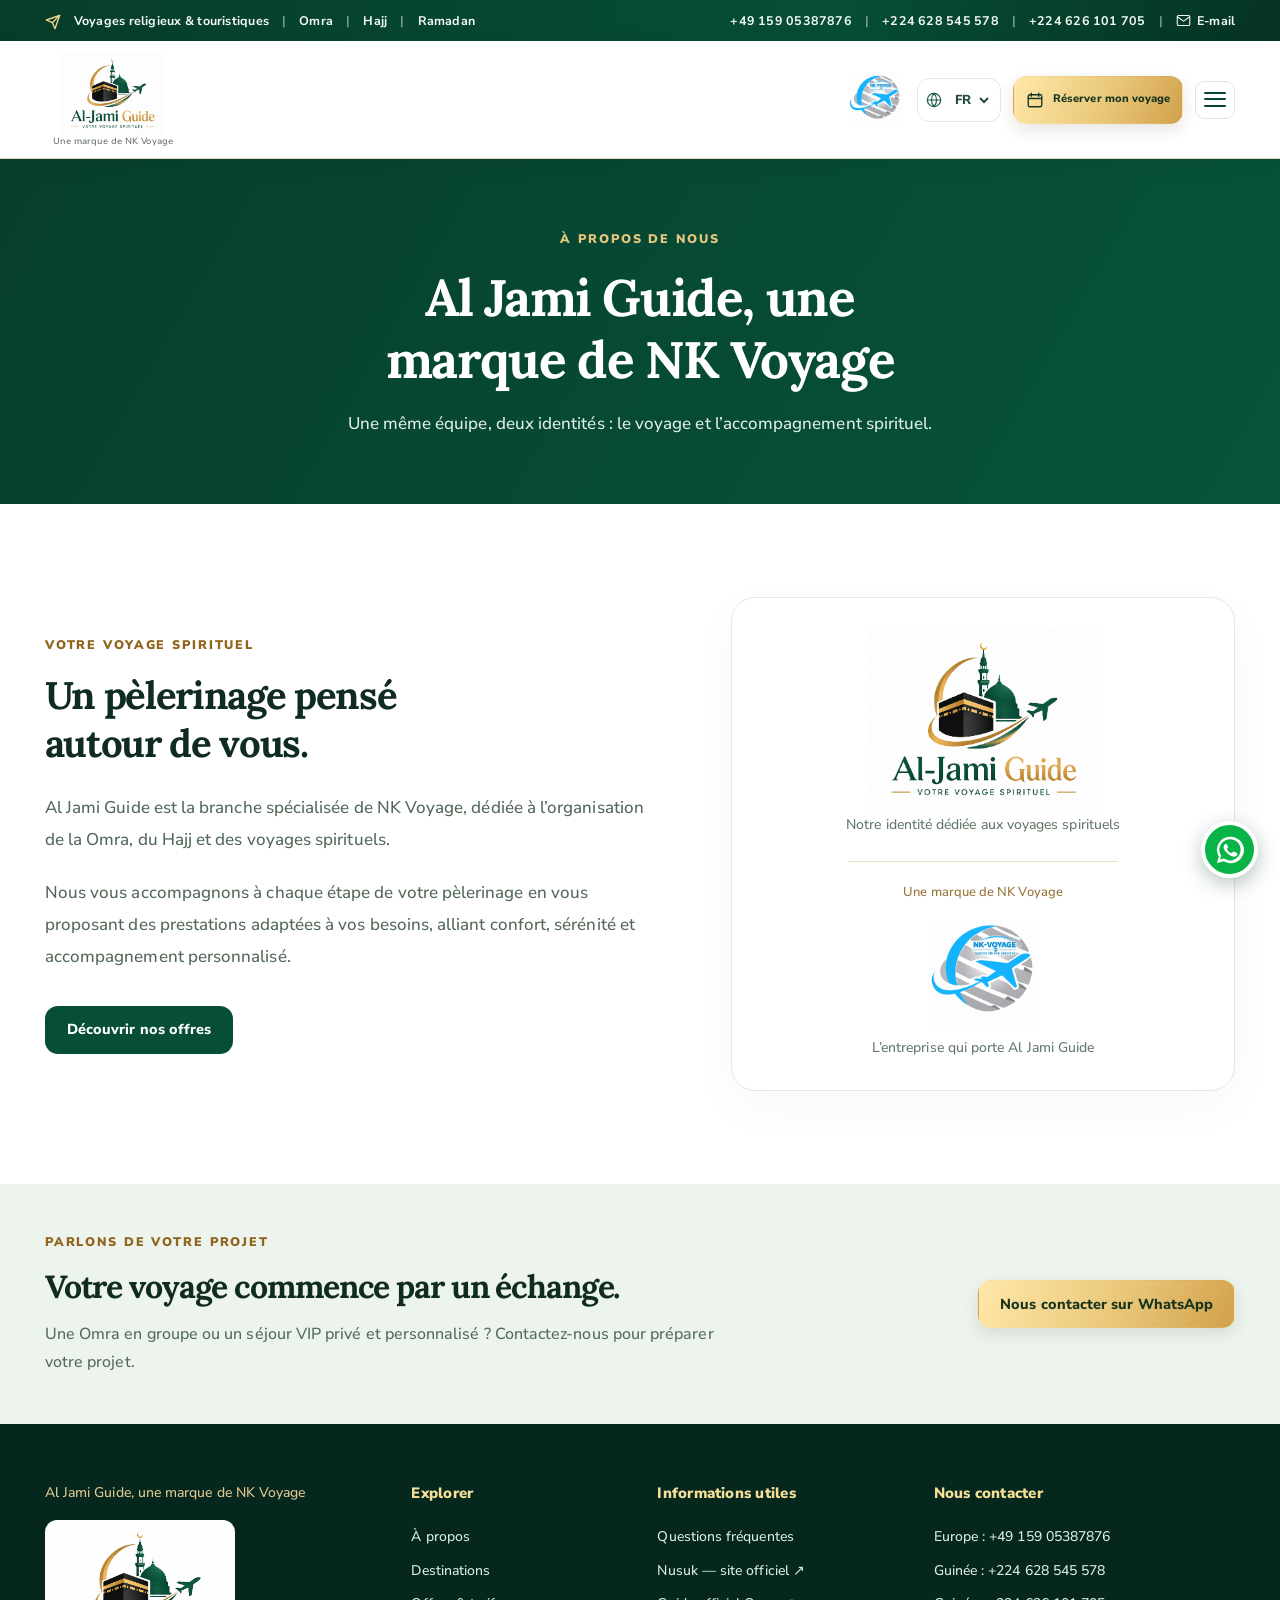
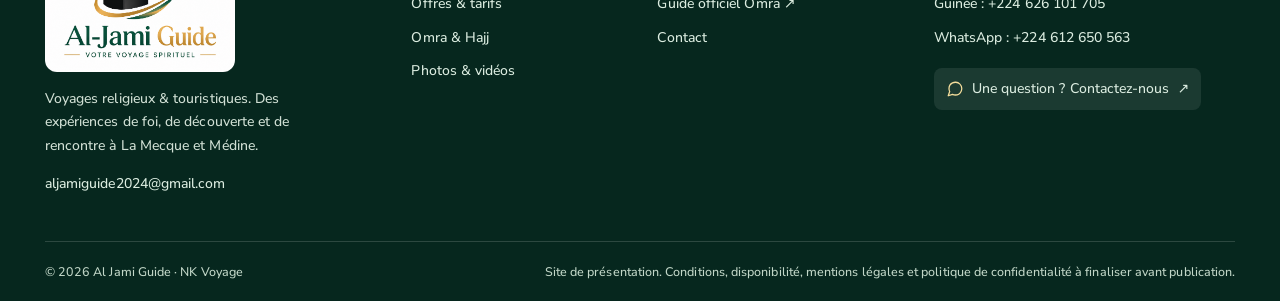
==== a-propos.html @ 032ce002 "Présenter Al Jami Guide et NK Voyage avec une page À propos" ====
<!DOCTYPE html>

<html lang="fr">
<head>
<meta name="robots" content="noindex, nofollow">
<meta charset="utf-8"/>
<meta content="width=device-width,initial-scale=1,viewport-fit=cover" name="viewport"/>
<meta content="#06452f" name="theme-color"/>
<meta content="Al Jami Guide : voyages religieux et touristiques, Omra, Ramadan et accompagnement à La Mecque et Médine. Découvrez les départs 2027 depuis l’Europe et Conakry." name="description"/>
<meta content="Al Jami Guide — Voyages religieux &amp; touristiques" property="og:title"/>
<meta content="Découvrez nos séjours à La Mecque et Médine et les offres Omra Ramadan 2027 au départ d’Europe et de Conakry." property="og:description"/>
<meta content="assets/hero-kaaba.webp" property="og:image"/>
<title>À propos — Al Jami Guide, une marque de NK Voyage</title>
<link href="assets/favicon.svg" rel="icon" type="image/svg+xml"/>
<link href="https://fonts.googleapis.com" rel="preconnect"/>
<link crossorigin="" href="https://fonts.gstatic.com" rel="preconnect"/>
<link href="https://fonts.googleapis.com/css2?family=Lora:wght@600;700;800&amp;family=Nunito+Sans:wght@400;500;600;700;800;900&amp;family=Playfair+Display:ital,wght@1,700&amp;display=swap" rel="stylesheet"/>
<link href="styles.css" rel="stylesheet"/>
</head>
<body class="about-page"><svg aria-hidden="true" class="svg-sprite" focusable="false" xmlns="http://www.w3.org/2000/svg"><symbol id="icon-plane" viewbox="0 0 24 24"><path d="M17.5 21 16 13l-7-3.5V3.5a1.5 1.5 0 0 0-3 0v6L1 12v3l5-1.5V20l-2 1v2l3.5-1 3.5 1v-2l-2-1v-6.5L16 17l1.5 4Z" transform="translate(3 -1) scale(.9)"></path></symbol><symbol id="icon-plane-simple" viewbox="0 0 24 24"><path d="m22 2-7 20-4-9-9-4Z"></path><path d="M22 2 11 13"></path></symbol><symbol id="icon-mail" viewbox="0 0 24 24"><rect height="16" rx="2" width="20" x="2" y="4"></rect><path d="m2 6 10 7 10-7"></path></symbol><symbol id="icon-phone" viewbox="0 0 24 24"><path d="M22 16.9V20a2 2 0 0 1-2.2 2 19 19 0 0 1-8.2-2.9 19 19 0 0 1-5.8-5.8A19 19 0 0 1 2.9 5 2 2 0 0 1 4.9 2H8a2 2 0 0 1 2 1.7l.5 3.1a2 2 0 0 1-.6 2.1L8.4 10a16 16 0 0 0 5.6 5.6l1.1-1.5a2 2 0 0 1 2.1-.6l3.1.5A2 2 0 0 1 22 16.9Z"></path></symbol><symbol id="icon-calendar" viewbox="0 0 24 24"><rect height="16" rx="2" width="18" x="3" y="5"></rect><path d="M16 3v4M8 3v4M3 10h18"></path></symbol><symbol id="icon-shield-check" viewbox="0 0 24 24"><path d="M12 22s8-4 8-10V5l-8-3-8 3v7c0 6 8 10 8 10Z"></path><path d="m9 12 2 2 4-4"></path></symbol><symbol id="icon-users" viewbox="0 0 24 24"><path d="M16 21v-2a4 4 0 0 0-4-4H6a4 4 0 0 0-4 4v2"></path><circle cx="9" cy="7" r="4"></circle><path d="M22 21v-2a4 4 0 0 0-3-3.87M16 3.13a4 4 0 0 1 0 7.75"></path></symbol><symbol id="icon-building" viewbox="0 0 24 24"><rect height="20" rx="2" width="16" x="4" y="2"></rect><path d="M9 22v-4h6v4M8 6h.01M16 6h.01M8 10h.01M16 10h.01M8 14h.01M16 14h.01"></path></symbol><symbol id="icon-message-circle" viewbox="0 0 24 24"><path d="M21 11.5a8.4 8.4 0 0 1-.9 3.8A8.5 8.5 0 0 1 12.5 20a8.4 8.4 0 0 1-3.8-.9L3 21l1.9-5.7a8.4 8.4 0 0 1-.9-3.8 8.5 8.5 0 0 1 4.7-7.6A8.4 8.4 0 0 1 12.5 3H13a8.5 8.5 0 0 1 8 8v.5Z"></path></symbol><symbol id="icon-map-pin" viewbox="0 0 24 24"><path d="M20 10c0 5-8 12-8 12S4 15 4 10a8 8 0 1 1 16 0Z"></path><circle cx="12" cy="10" r="2.7"></circle></symbol><symbol id="icon-arrow-up-right" viewbox="0 0 24 24"><path d="M7 17 17 7M7 7h10v10"></path></symbol><symbol id="icon-arrow-right" viewbox="0 0 24 24"><path d="M5 12h14m-7-7 7 7-7 7"></path></symbol><symbol id="icon-pause" viewBox="0 0 24 24"><path d="M9 5v14M15 5v14"></path></symbol><symbol id="icon-play" viewbox="0 0 24 24"><path d="m8 5 11 7-11 7Z"></path></symbol><symbol id="icon-compass" viewbox="0 0 24 24"><circle cx="12" cy="12" r="10"></circle><path d="m16.24 7.76-2.12 6.36-6.36 2.12 2.12-6.36 6.36-2.12Z"></path></symbol><symbol id="icon-book-open" viewbox="0 0 24 24"><path d="M12 7v14M3 18V4a2 2 0 0 1 2-2h4a3 3 0 0 1 3 3 3 3 0 0 1 3-3h4a2 2 0 0 1 2 2v14a2 2 0 0 1-2 2h-4a3 3 0 0 0-3 1 3 3 0 0 0-3-1H5a2 2 0 0 1-2-2Z"></path></symbol><symbol id="icon-rotate" viewbox="0 0 24 24"><path d="M3 12a9 9 0 0 1 15-6.7L21 8M21 3v5h-5M21 12a9 9 0 0 1-15 6.7L3 16m0 5v-5h5"></path></symbol><symbol id="icon-route" viewbox="0 0 24 24"><circle cx="6" cy="19" r="2"></circle><path d="M9 19h8a4 4 0 0 0 0-8H7a4 4 0 0 1 0-8h8"></path><path d="m13 1 3 2-3 2"></path></symbol><symbol id="icon-scissors" viewbox="0 0 24 24"><circle cx="6" cy="6" r="3"></circle><circle cx="6" cy="18" r="3"></circle><path d="m8.12 8.12 12.76 12.76M14.8 9.2 20.88 3.12M8.12 15.88 11 13"></path></symbol><symbol id="icon-moon-star" viewbox="0 0 24 24"><path d="M20.6 13A9 9 0 0 1 11 3.4 9 9 0 1 0 20.6 13Z"></path><path d="m17.5 2 .7 2.2L20.5 5l-2.3.8-.7 2.2-.8-2.2L14.5 5l2.2-.8Z"></path></symbol><symbol id="icon-bed" viewbox="0 0 24 24"><path d="M3 18v-7h18v7M3 18v3m18-3v3M3 13V6h18v7M3 10h18"></path><path d="M6 9h5m2 0h5"></path></symbol><symbol id="icon-utensils" viewbox="0 0 24 24"><path d="M4 2v7a3 3 0 0 0 6 0V2M7 2v20M20 22V2c-4 2-4 7-4 12h4"></path></symbol><symbol id="icon-droplet" viewbox="0 0 24 24"><path d="M12 22a8 8 0 0 0 8-8c0-5-8-12-8-12S4 9 4 14a8 8 0 0 0 8 8Z"></path></symbol><symbol id="icon-door-open" viewbox="0 0 24 24"><path d="M13 4.2 19 2v20l-6-2.2M13 2H5v20h8M13 4.2v15.6M16 12h.01"></path></symbol><symbol id="icon-check-circle" viewbox="0 0 24 24"><circle cx="12" cy="12" r="10"></circle><path d="m8 12 3 3 5-6"></path></symbol><symbol id="icon-landmark" viewbox="0 0 24 24"><path d="m3 10 9-6 9 6M4 10h16M6 10v9m4-9v9m4-9v9m4-9v9M3 22h18M4 19h16"></path></symbol><symbol id="icon-globe" viewbox="0 0 24 24"><circle cx="12" cy="12" r="10"></circle><path d="M2 12h20M12 2a15 15 0 0 1 0 20M12 2a15 15 0 0 0 0 20"></path></symbol><symbol id="icon-sparkles" viewbox="0 0 24 24"><path d="m12 3 1.7 5.3L19 10l-5.3 1.7L12 17l-1.7-5.3L5 10l5.3-1.7L12 3ZM19 16l.7 2.3L22 19l-2.3.7L19 22l-.7-2.3L16 19l2.3-.7L19 16Z"></path></symbol><symbol id="icon-sun" viewbox="0 0 24 24"><circle cx="12" cy="12" r="4"></circle><path d="M12 2v2M12 20v2m10-10h-2M4 12H2m17.07 7.07-1.42-1.42M6.35 6.35 4.93 4.93m14.14 0-1.42 1.42M6.35 17.65l-1.42 1.42"></path></symbol><symbol id="icon-coffee" viewbox="0 0 24 24"><path d="M4 9h13v7a5 5 0 0 1-5 5H9a5 5 0 0 1-5-5V9ZM17 11h2a3 3 0 0 1 0 6h-2M7 3v3m5-3v3"></path></symbol><symbol id="icon-heart" viewbox="0 0 24 24"><path d="M20.8 4.6a5.5 5.5 0 0 0-7.8 0L12 5.7l-1.1-1.1a5.5 5.5 0 0 0-7.8 7.8L12 21l8.8-8.6a5.5 5.5 0 0 0 0-7.8Z"></path></symbol></svg>
<a class="skip-link" href="index.html#main">Aller au contenu</a>
<div class="announcement">
<div class="container announcement-in">
<div class="announcement-tag"><span aria-hidden="true"><svg aria-hidden="true" class="ui-icon"><use href="#icon-plane-simple"></use></svg></span> <span data-brand="topTag">Voyages religieux &amp; touristiques</span><span class="dotsep">|</span> <span>Omra</span> <span class="dotsep">|</span> <span>Hajj</span> <span class="dotsep">|</span> <span>Ramadan</span></div>
<div class="announcement-links"><a href="tel:+4915905387876">+49 159 05387876</a><span class="dotsep">|</span><a href="tel:+224628545578">+224 628 545 578</a><span class="dotsep">|</span><a href="tel:+224626101705">+224 626 101 705</a><span class="dotsep">|</span><a href="mailto:aljamiguide2024@gmail.com"><svg aria-hidden="true" class="ui-icon"><use href="#icon-mail"></use></svg> E-mail</a></div>
</div>
</div>
<header class="site-header" id="site-header">
<div class="container nav-in">
<a aria-label="Al Jami Guide, accueil" class="brand" href="index.html#accueil"><span class="brand-primary"><img class="brand-logo" src="assets/al-jami-logo.png" alt="Al Jami Guide — Votre voyage spirituel" width="1402" height="1122" fetchpriority="high"/><span class="brand-endorsement" data-brand="brandBy">Une marque de NK Voyage</span></span></a>
<nav aria-label="Navigation principale" class="main-nav" id="primary-nav">
<a class="nav-link" data-brand="navHome" href="index.html#accueil">Accueil</a>
<a class="nav-link" data-brand="navDest" href="index.html#destinations">Destinations</a>
<a class="nav-link" data-brand="navJourneys" href="index.html#sejours">Nos séjours</a>
<a class="nav-link" data-brand="navOffers" href="index.html#offres">Offres &amp; tarifs</a>
<a class="nav-link" data-brand="navGuide" href="guide-omra-hajj.html">Omra &amp; Hajj</a>
<a class="nav-link" data-brand="navGallery" href="index.html#galerie">Photos &amp; vidéos</a>
<a class="nav-link" data-brand="navContact" href="index.html#contact">Contact</a>
<a class="nav-link active" data-brand="navAbout" href="a-propos.html">À propos</a>
</nav>
<div class="nav-actions"><a class="partner-brand" href="a-propos.html" aria-label="NK Voyage — À propos"><img src="assets/nk-voyage-logo.jpg" alt="NK Voyage" width="1277" height="1232"/></a><label class="lang-control"><span class="sr-only">Langue / Language</span><svg aria-hidden="true" class="ui-icon lang-globe"><use href="#icon-globe"></use></svg><select aria-label="Choisir la langue" id="language"><option value="fr">FR</option><option value="en">EN</option><option value="de">DE</option></select></label><a class="btn btn-gold nav-book" href="index.html#reservation"><svg aria-hidden="true" class="btn-ic" viewbox="0 0 24 24"><rect height="16" rx="2" width="18" x="3" y="5"></rect><path d="M7 3v4m10-4v4M3 10h18"></path></svg><span data-brand="reserveNow">Réserver mon voyage</span></a><button aria-controls="primary-nav" aria-expanded="false" aria-label="Ouvrir le menu" class="hamburger" id="menu-toggle" type="button"><span></span><span></span><span></span></button></div>
</div>
</header>
<main id="main">
<section class="about-hero"><div class="container"><span class="section-kicker" data-brand="aboutKicker">À PROPOS DE NOUS</span><h1 data-brand="aboutTitle">Al Jami Guide, une marque de NK Voyage</h1><p data-brand="aboutLead">Une même équipe, deux identités : le voyage et l’accompagnement spirituel.</p></div></section>
<section class="section about-story"><div class="container about-layout"><div class="about-copy"><span class="section-kicker" data-brand="storyKicker">VOTRE VOYAGE SPIRITUEL</span><h2 data-brand="storyTitle">Un pèlerinage pensé autour de vous.</h2><p data-brand="aboutP1">Al Jami Guide est la branche spécialisée de NK Voyage, dédiée à l’organisation de la Omra, du Hajj et des voyages spirituels.</p><p data-brand="aboutP2">Nous vous accompagnons à chaque étape de votre pèlerinage en vous proposant des prestations adaptées à vos besoins, alliant confort, sérénité et accompagnement personnalisé.</p><a class="btn btn-green" href="index.html#offres" data-brand="aboutOffers">Découvrir nos offres</a></div><aside class="about-identities" aria-label="Al Jami Guide et NK Voyage"><div class="identity-main"><img src="assets/al-jami-logo.png" alt="Al Jami Guide — Votre voyage spirituel" width="1402" height="1122"/><span data-brand="identityAl">Notre identité dédiée aux voyages spirituels</span></div><div class="identity-relation" data-brand="brandBy">Une marque de NK Voyage</div><div class="identity-parent"><img src="assets/nk-voyage-logo.jpg" alt="NK Voyage — Agence de vos services" width="1277" height="1232"/><span data-brand="identityNk">L’entreprise qui porte Al Jami Guide</span></div></aside></div></section>
<section class="about-contact"><div class="container"><div><span class="section-kicker" data-brand="contactKicker">PARLONS DE VOTRE PROJET</span><h2 data-brand="aboutContactTitle">Votre voyage commence par un échange.</h2><p data-brand="aboutContactText">Une Omra en groupe ou un séjour VIP privé et personnalisé ? Contactez-nous pour préparer votre projet.</p></div><a class="btn btn-gold" href="https://wa.me/224612650563?text=Bonjour%20Al%20Jami%20Guide%2C%20je%20souhaite%20des%20informations%20sur%20vos%20voyages." target="_blank" rel="noopener noreferrer" data-brand="aboutWhatsapp">Nous contacter sur WhatsApp</a></div></section>
</main>
<footer class="footer"><div class="container footer-top"><div class="footer-about"><p class="footer-endorsement" data-brand="footerBy">Al Jami Guide, une marque de NK Voyage</p><a class="footer-brand" href="index.html#accueil"><img class="footer-logo" src="assets/al-jami-logo.png" alt="Al-Jami Guide — Votre voyage spirituel" width="1402" height="1122" loading="lazy"/></a><p data-brand="footerText">Voyages religieux &amp; touristiques. Des expériences de foi, de découverte et de rencontre à La Mecque et Médine.</p><a href="mailto:aljamiguide2024@gmail.com">aljamiguide2024@gmail.com</a></div><div><h4 data-brand="footerNav">Explorer</h4><a data-brand="navAbout" href="a-propos.html">À propos</a><a data-brand="navDest" href="index.html#destinations">Destinations</a><a data-brand="navOffers" href="index.html#offres">Offres &amp; tarifs</a><a data-brand="navGuide" href="guide-omra-hajj.html">Omra &amp; Hajj</a><a data-brand="navGallery" href="index.html#galerie">Photos &amp; vidéos</a></div><div><h4 data-brand="footerUseful">Informations utiles</h4><a data-brand="faqKicker" href="index.html#questions">Questions fréquentes</a><a href="https://www.nusuk.sa/" rel="noopener" target="_blank">Nusuk — site officiel ↗</a><a href="https://umrah.nusuk.sa/Journey" rel="noopener" target="_blank">Guide officiel Omra ↗</a><a data-brand="navContact" href="index.html#contact">Contact</a></div><div class="footer-contact"><h4 data-brand="footerContact">Nous contacter</h4><a href="tel:+4915905387876">Europe : +49 159 05387876</a><a href="tel:+224628545578">Guinée : +224 628 545 578</a><a href="tel:+224626101705">Guinée : +224 626 101 705</a><a href="https://wa.me/224612650563" rel="noopener" target="_blank">WhatsApp : +224 612 650 563</a><a class="social-link" href="index.html#contact"><svg aria-hidden="true" class="ui-icon"><use href="#icon-message-circle"></use></svg> <span data-brand="footerQuestions">Une question ? Contactez-nous</span> ↗</a></div></div><div class="container footer-bottom"><span>© <span id="year">2026</span> Al Jami Guide · NK Voyage</span><span data-brand="footerLegal">Site de présentation. Conditions, disponibilité, mentions légales et politique de confidentialité à finaliser avant publication.</span></div></footer>
<a aria-label="Contacter Al Jami Guide sur WhatsApp" class="floating-whatsapp" href="https://wa.me/224612650563?text=Bonjour%20Al%20Jami%20Guide%2C%20je%20souhaite%20des%20renseignements%20sur%20vos%20voyages." rel="noopener" target="_blank"><svg aria-hidden="true" viewbox="0 0 32 32"><path d="M16 2.8a13 13 0 0 0-11.2 19.6L3 29l6.8-1.8A13.2 13.2 0 1 0 16 2.8Zm0 23.6a10.5 10.5 0 0 1-5.5-1.6l-.4-.2-4 1 1.1-3.9-.3-.4A10.6 10.6 0 1 1 16 26.4Zm5.8-7.9c-.3-.2-1.9-.9-2.2-1-.3-.1-.5-.2-.7.2-.2.3-.8 1-1 1.2-.2.2-.4.2-.7.1-.3-.2-1.3-.5-2.5-1.5-.9-.8-1.5-1.8-1.7-2.1-.2-.3 0-.5.2-.7l.5-.6.3-.5c.1-.2.1-.4 0-.6l-1-2.4c-.2-.5-.5-.5-.7-.5h-.6c-.2 0-.6.1-.9.4s-1.2 1.1-1.2 2.7 1.2 3.1 1.3 3.3c.2.2 2.4 3.7 5.9 5.2.8.4 1.5.6 2 .8.8.2 1.5.2 2.1.1.6-.1 1.9-.8 2.2-1.6.3-.7.3-1.4.2-1.6-.1-.2-.3-.3-.6-.5Z" fill="currentColor"></path></svg><span class="wa-tip">WhatsApp</span></a>


<script defer="" src="rituels.js"></script>
<script defer src="branding.js"></script></body>
</html>
---- styles.css ----
:root{--forest:#06452f;--forest-deep:#032f24;--forest-light:#0a5f42;--mint:#edf7f1;--gold:#c99c40;--gold-light:#f2d582;--ink:#17241e;--muted:#65746d;--ivory:#fffdf9;--page:#fff;--line:#e4e8e2;--radius:18px;--shadow:0 17px 46px rgba(17,43,29,.09);--font-body:"DM Sans",Arial,sans-serif;--font-display:"Playfair Display",Georgia,serif}
*,*::before,*::after{box-sizing:border-box}html{scroll-behavior:smooth;scroll-padding-top:115px}body{margin:0;color:var(--ink);background:#fff;font:15px/1.55 var(--font-body);overflow-x:hidden}a{text-decoration:none;color:inherit}button,select,input,textarea{font:inherit}button{cursor:pointer}img,video{display:block;max-width:100%}svg{display:block}strong,b{font-weight:750}.container{width:min(1450px,93%);margin:auto}.sr-only{position:absolute;width:1px;height:1px;margin:-1px;overflow:hidden;clip:rect(0,0,0,0);white-space:nowrap}.skip-link{position:absolute;left:12px;top:-50px;z-index:1000;background:var(--forest);color:white;padding:10px}.skip-link:focus{top:10px}.announcement{height:36px;background:linear-gradient(100deg,#063d2a,#064e35 65%,#063322);color:#f4fbf8;font-size:11px;font-weight:600}.announcement-in{height:100%;display:flex;align-items:center;justify-content:space-between;gap:15px}.announcement-tag,.announcement-links{display:flex;align-items:center;gap:10px}.announcement-tag>span:first-child{font-size:17px}.announcement-links>a:hover{color:var(--gold-light)}.dotsep{color:rgba(255,255,255,.48)}.site-header{position:sticky;top:0;z-index:90;background:rgba(255,255,255,.975);backdrop-filter:blur(14px);box-shadow:0 2px 13px rgba(12,35,23,.075);height:80px}.nav-in{height:100%;display:flex;align-items:center;justify-content:space-between;gap:24px}.brand{display:inline-flex;align-items:center;gap:11px;flex-shrink:0}.brand-symbol{width:56px;height:56px}.brand-name{display:block;font-family:var(--font-display);font-size:28px;font-weight:700;letter-spacing:-1px;color:#073e2e;line-height:1.1;white-space:nowrap}.brand-name em,.footer-brand em{font-style:italic;color:var(--gold);font-weight:650}.brand-name small{display:block;font-family:var(--font-body);font-size:9px;line-height:1.3;text-transform:uppercase;letter-spacing:1.4px;color:#586d5e;font-weight:800;margin-top:5px}.main-nav{display:flex;align-items:center;gap:5px;margin-left:auto}.nav-link{font-size:12px;font-weight:750;padding:11px 12px;border-radius:8px;white-space:nowrap;transition:background .2s,color .2s}.nav-link:hover{background:#f0f5ef;color:var(--forest)}.nav-link.active{background:var(--forest);color:white;box-shadow:0 5px 13px rgba(3,75,48,.16)}.nav-actions{display:flex;align-items:center;gap:12px}.lang-control select{border:1px solid #dfe7e1;background:#fff;color:#21352a;border-radius:9px;padding:9px 7px;max-width:85px;font-weight:750;font-size:11px}.btn{display:inline-flex;justify-content:center;align-items:center;gap:9px;border-radius:10px;border:1px solid transparent;padding:12px 20px;min-height:43px;white-space:nowrap;font-size:12.5px;font-weight:800;line-height:1.25;transition:transform .2s,box-shadow .2s,background .2s;cursor:pointer}.btn:hover{transform:translateY(-2px)}.btn:focus-visible,.nav-link:focus-visible,select:focus-visible,input:focus-visible,textarea:focus-visible,a:focus-visible{outline:3px solid #e9ae47;outline-offset:3px}.btn-gold{color:#14331e;background:linear-gradient(125deg,#fbe6a2 0%,#e6ba55 58%,#c99435 100%);box-shadow:0 7px 17px rgba(82,54,10,.15)}.btn-gold:hover{box-shadow:0 10px 24px rgba(82,54,10,.21)}.btn-green{background:var(--forest);color:white}.btn-green:hover{background:#09603f;box-shadow:0 7px 16px rgba(4,73,45,.2)}.btn-outline-light{border:1.5px solid rgba(255,255,255,.95);background:rgba(5,32,21,.15);color:white}.btn-outline-light:hover{background:rgba(255,255,255,.2)}.btn-large{font-size:13px;padding:14px 22px;min-height:48px}.btn-ic{width:16px;height:16px;fill:none;stroke:currentColor;stroke-width:1.8;stroke-linecap:round}.nav-book{font-size:11.5px;padding:10px 15px}.hamburger{display:none;width:40px;height:38px;border:1px solid #dbe6dd;background:white;border-radius:9px;padding:8px;flex-direction:column;justify-content:space-around}.hamburger span{height:2px;background:var(--forest);display:block;width:100%;border-radius:5px}
.hero{position:relative;min-height:455px;isolation:isolate;overflow:hidden;background:#193c2d}.hero-image,.hero-wash{position:absolute;inset:0;z-index:-2}.hero-image{background-image:url('assets/hero-kaaba.webp');background-position:center bottom;background-size:cover;animation:heroZoom 15s ease-out both}.hero-wash{z-index:-1;background:linear-gradient(95deg,rgba(2,50,34,.98) 0%,rgba(3,52,34,.92) 25%,rgba(6,53,36,.65) 42%,rgba(2,39,28,.1) 68%,rgba(1,29,23,0) 100%)}@keyframes heroZoom{from{transform:scale(1.035)}to{transform:scale(1)}}.hero-content{min-height:455px;display:flex;flex-direction:column;align-items:flex-start;justify-content:center;padding:49px 0 58px;color:#fff}.hero-eyebrow{letter-spacing:2.7px;font-size:10px;font-weight:800;color:#fff5db;display:flex;align-items:center;gap:12px;margin-bottom:17px}.eyebrow-line{width:24px;height:2px;background:var(--gold-light)}.hero h1{font:700 clamp(38px,4.1vw,64px)/1.1 var(--font-display);max-width:720px;margin:0 0 18px;letter-spacing:-1.3px;text-wrap:balance}.hero h1 em{color:var(--gold-light);font-weight:600}.hero-lead{font-size:16px;line-height:1.55;max-width:515px;margin:0 0 22px;color:#fcfffc}.hero-ctas{display:flex;flex-wrap:wrap;gap:14px}.play-circle{width:23px;height:23px;display:grid;place-items:center;border:1.5px solid white;border-radius:50%;font-size:10px}.hero-trust{display:flex;gap:18px;align-items:center;flex-wrap:wrap;margin-top:35px}.hero-trust>div{display:flex;align-items:center;gap:9px;padding-right:16px;border-right:1px solid rgba(255,255,255,.35);font-size:10px;font-weight:650;line-height:1.4}.hero-trust>div:last-child{border:0}.trust-ic{font-size:25px;color:#f4d77f;line-height:1}.hero-pagination{position:absolute;bottom:27px;right:4%;display:flex;gap:7px}.hero-pagination span{width:7px;height:7px;border-radius:12px;background:#ffffff9c}.hero-pagination .is-active{width:27px;background:var(--gold-light)}
.search-container{position:relative;z-index:5;margin-top:-35px}.search-panel{border:1px solid #e0e7e2;border-radius:15px;background:white;padding:12px 13px;display:grid;grid-template-columns:1.25fr 1.15fr 1fr auto;align-items:center;box-shadow:0 19px 35px rgba(13,36,25,.12)}.search-field{display:flex;align-items:center;gap:13px;padding:4px 18px;border-right:1px solid #e6e6e6;min-width:0}.search-field>svg,.search-submit svg{width:25px;height:25px;flex:none;fill:none;stroke:#ab7921;stroke-width:1.6;stroke-linecap:round;stroke-linejoin:round}.search-field>span{min-width:0;display:block;width:100%}.search-field strong{display:block;font-weight:800;color:#1a2c20;white-space:nowrap;font-size:11px}.search-field select{appearance:none;display:block;width:100%;min-width:0;padding:4px 24px 3px 0;margin:0;border:none;background:transparent url('data:image/svg+xml,%3Csvg xmlns="http://www.w3.org/2000/svg" width="12" height="7" viewBox="0 0 12 7"%3E%3Cpath stroke="%236b786b" fill="none" stroke-width="1.5" d="m1 1 5 5 5-5"/%3E%3C/svg%3E') no-repeat right 10px center;color:#647068;font-size:10.5px;font-weight:500;cursor:pointer}.search-submit{margin-left:12px;padding:16px 19px;border-radius:10px;min-height:48px}.search-submit svg{stroke:#fff;width:20px;height:20px}
.section{padding:83px 0}.section-kicker{display:block;font-size:10.5px;font-weight:850;letter-spacing:1.5px;color:#a87825;text-transform:uppercase;margin-bottom:10px}.section-kicker.light{color:#f5d485}h2,h3,p{margin-top:0}h2{font:700 clamp(28px,2.8vw,41px)/1.21 var(--font-display);letter-spacing:-.8px;color:#102c20;margin-bottom:17px}h2 em,h3 em{color:#bd8c38;font-style:italic}.gold-rule{width:50px;height:3px;background:var(--gold);border-radius:2px;margin:22px 0}.destinations{padding:57px 0 45px;background:#fff}.destinations-layout{display:grid;grid-template-columns:260px 1fr;gap:36px;align-items:center}.destinations-intro p{font-size:12px;color:#707e72;max-width:220px}.destination-grid{display:grid;grid-template-columns:repeat(4,minmax(0,1fr));gap:14px}.destination-card{min-width:0;border-radius:13px;overflow:hidden;box-shadow:0 4px 10px rgba(17,40,25,.08);border:1px solid #e9e9e6;background:#fff;transition:transform .2s,box-shadow .2s}.destination-card:hover{transform:translateY(-5px);box-shadow:var(--shadow)}.destination-card img{width:100%;height:115px;object-fit:cover}.destination-copy{display:flex;align-items:center;gap:8px;padding:12px 11px;min-height:63px}.destination-copy>div{flex:1;min-width:0}.destination-copy h3{font-size:13px;font-weight:800;font-family:var(--font-body);margin:0 0 3px;white-space:nowrap;overflow:hidden;text-overflow:ellipsis}.destination-copy p{font-size:9.3px;margin:0;color:#6d7a70;line-height:1.3}.pin-icon{font-size:24px;color:#bc8f33}.round-arrow{border:1px solid #c99841;color:#bd8b2e;border-radius:50%;width:23px;height:23px;display:grid;place-items:center;flex-shrink:0;font-size:15px}
.journeys{background:linear-gradient(130deg,#eaf6ee 0%,#fbfdfb 70%);padding:62px 0 67px}.journeys-layout{display:grid;grid-template-columns:235px 1fr;gap:34px;align-items:center}.journeys-intro p{font-size:12px;color:var(--muted);max-width:220px}.journeys-intro .btn{margin-top:11px}.journeys-grid{display:grid;grid-template-columns:repeat(4,minmax(0,1fr));gap:14px}.journey-card{position:relative;overflow:hidden;background:#fff;border-radius:13px;box-shadow:0 4px 15px rgba(0,0,0,.055);min-width:0}.journey-card img{width:100%;height:125px;object-fit:cover}.journey-inner{position:relative;padding:15px 15px 16px}.journey-tag{position:absolute;top:-108px;left:10px;background:#e8c66a;color:#382b11;padding:5px 10px;border-radius:13px;font-size:9px;font-weight:800;box-shadow:0 2px 6px rgba(0,0,0,.08)}.journey-tag.alt{background:#fff9ec;color:#926d36}.journey-inner h3{font:700 17px/1.2 var(--font-display);margin:0 0 4px}.journey-caption{color:#657368;font-size:10.5px;margin:0 0 15px;min-height:17px}.journey-date{font-size:10px;color:#5b685f;margin:0 0 13px}.btn.small{min-height:32px;padding:9px 10px;font-size:10px;width:100%}
.center-head{text-align:center;max-width:755px;margin:0 auto 37px}.center-head p{font-size:14px;color:#6e786e;line-height:1.7}.offers{background:#fff;padding-top:90px}.offers-grid{display:grid;grid-template-columns:repeat(2,minmax(0,1fr));gap:23px;max-width:1150px;margin:0 auto}.offer-card{border:1px solid #e2e7e0;border-radius:20px;box-shadow:0 11px 27px rgba(12,48,31,.06);overflow:hidden;background:#fff}.offer-image{height:198px;position:relative;overflow:hidden;background:#204737}.offer-image::after{content:"";position:absolute;inset:0;background:linear-gradient(0deg,rgba(1,34,21,.8),transparent 58%)}.offer-image img{width:100%;height:100%;object-fit:cover}.offer-country{position:absolute;top:16px;left:17px;z-index:1;background:#fff9e9;color:#78561b;padding:7px 13px;border-radius:30px;font-size:10.5px;font-weight:800}.offer-overlay{position:absolute;right:20px;bottom:11px;color:#fff;font:600 28px var(--font-display);z-index:1;text-shadow:0 2px 8px #0006}.offer-overlay b{color:#f0d17c}.offer-body{padding:22px 25px 25px}.offer-small{display:flex;align-items:center;justify-content:space-between;color:#b28432;font-size:10px;font-weight:750;gap:10px}.offer-body h3{font:700 25px var(--font-display);margin:8px 0 4px;color:#123728}.offer-when{color:#597566;font-size:12px;margin:0 0 18px}.price-box{display:flex;justify-content:space-between;align-items:center;gap:16px;padding:15px 17px;border-radius:13px;background:#f3f8f2;border:1px solid #e5ede3}.price-from{display:block;font-size:10px;font-weight:650;color:#6f7d73}.price{font:800 clamp(22px,2.1vw,31px)/1.2 var(--font-body);color:#064d33;letter-spacing:-1px;white-space:nowrap}.room-picker{max-width:175px;min-width:135px}.room-picker label{display:block;color:#647566;font-size:10px;font-weight:650;margin-bottom:6px}.room-picker select{width:100%;padding:9px 10px;background:white;border:1px solid #d6e2d8;border-radius:7px;color:#2b4332;font-size:10.5px;font-weight:700}.amenities{list-style:none;padding:0;margin:18px 0 22px;display:grid;grid-template-columns:1fr 1fr;gap:11px 18px}.amenities li{position:relative;padding-left:21px;font-size:11px;color:#4e6053;line-height:1.35}.amenities li:before{content:"✓";position:absolute;left:0;top:-1px;color:#07704a;font-weight:950;font-size:13px}.offer-buttons{display:flex;justify-content:space-between;align-items:center;gap:15px}.offer-buttons .btn{font-size:11px}.text-link{font-size:10px;color:#936e2f;text-decoration:underline;text-underline-offset:3px;font-weight:750}.offers-note{background:#faf8f2;border:1px solid #eee1c9;border-radius:10px;padding:13px 17px;max-width:1150px;margin:19px auto 0;color:#6b6456;font-size:11px}.search-results{max-width:1150px;margin:0 auto 20px;padding:13px 18px;border-left:4px solid #d3ac5d;background:#f1f7f1;color:#284835;border-radius:8px;font-size:13px}
.ramadan-story{position:relative;isolation:isolate;min-height:430px;overflow:hidden;background:#064d38}.ramadan-photo,.ramadan-shade{position:absolute;inset:0;z-index:-2}.ramadan-photo{background:url('assets/kaaba-aerial.webp') center 50%/cover no-repeat}.ramadan-shade{z-index:-1;background:linear-gradient(90deg,rgba(1,47,32,.96) 0%,rgba(1,50,34,.94) 42%,rgba(5,45,33,.47) 69%,rgba(3,47,32,.25) 100%)}.ramadan-inner{display:flex;justify-content:space-between;align-items:center;gap:60px;min-height:430px;padding:53px 0;color:#fff}.ramadan-copy{max-width:620px}.ramadan-copy h2{color:#fff;font-size:clamp(32px,3.2vw,50px)}.ramadan-copy h2 em{color:#f5d789}.ramadan-copy p{color:#f1f8f2;font-size:14px;line-height:1.7;max-width:560px;margin-bottom:25px}.ramadan-quote{width:320px;flex-shrink:0;align-self:end;padding:25px 27px;background:#fffffff2;border-radius:17px 17px 0 0;color:#1c3829;box-shadow:0 14px 35px #07261440}.huge-quote{color:#c8a058;font-family:Georgia,serif;font-size:70px;line-height:.8}.ramadan-quote p{font:italic 19px/1.5 var(--font-display);margin:0 0 19px}.quote-line{display:inline-block;background:#b28c43;width:45px;height:2px;margin-right:10px;vertical-align:middle}.ramadan-quote>span:last-child{font-size:9px;letter-spacing:1.4px;font-weight:900;color:#79745f}
.guide{background:#fff}.steps-grid{display:grid;grid-template-columns:repeat(4,minmax(0,1fr));gap:18px}.step{position:relative;background:linear-gradient(180deg,#fff,#fafdfa);border:1px solid #e0ebe2;border-radius:16px;padding:29px 25px 25px;min-height:264px;transition:transform .2s,border-color .2s}.step:hover{transform:translateY(-5px);border-color:#c4dfc9}.step-no{position:absolute;top:21px;right:19px;color:#d8e2d7;font:800 39px var(--font-display)}.step-icon{display:grid;place-items:center;width:58px;height:58px;background:#edf7f0;border-radius:15px;color:#a8863e;font-size:29px;margin-bottom:23px}.step h3{font:700 18px var(--font-display);margin:0 0 10px;color:#1b412e}.step p{color:#67766b;font-size:12px;line-height:1.75;margin:0}.guide-footer{display:grid;grid-template-columns:35% 1fr;gap:32px;align-items:stretch;border:1px solid #e6eee6;background:#f3f9f4;border-radius:18px;overflow:hidden;margin-top:31px}.guide-footer-image img{width:100%;height:100%;min-height:225px;object-fit:cover}.guide-footer-copy{padding:30px 40px 25px 0}.guide-footer-copy h3{font:700 25px var(--font-display);margin:0 0 10px}.guide-footer-copy p{color:#637667;font-size:12px;line-height:1.7;margin:0 0 13px}.source-link{font-size:11px;font-weight:850;color:#05683f;text-decoration:underline;text-underline-offset:4px}
.medina{background:#f7f9f5}.medina-layout{display:grid;grid-template-columns:1.07fr 1fr;align-items:center;gap:min(8vw,110px)}.medina-collage{position:relative;padding:0 24px 35px 0}.medina-collage .main{width:100%;height:395px;object-fit:cover;border-radius:18px}.medina-collage .inset{position:absolute;bottom:0;right:-14px;width:34%;height:210px;object-fit:cover;border:8px solid #f7f9f5;border-radius:17px;box-shadow:0 8px 28px #0012}.medina-label{position:absolute;bottom:57px;left:17px;display:flex;align-items:center;gap:10px;background:#fff;border-radius:10px;padding:10px 17px;color:var(--forest);font-size:12px;font-weight:850;box-shadow:0 9px 27px #0002;letter-spacing:1px}.medina-label-symbol{color:#bb9041;font-size:23px}.medina-copy h2{font-size:clamp(31px,3.2vw,48px)}.medina-copy>p{font-size:13px;color:#657467;line-height:1.8;max-width:580px}.medina-facts{display:grid;gap:19px;margin:24px 0 30px}.medina-facts>div{display:flex;gap:16px;align-items:center}.medina-facts>div>span{display:grid;place-items:center;background:#e6f2e9;width:43px;height:43px;border-radius:10px;color:#ad8539;font-size:22px;flex:none}.medina-facts b,.medina-facts small{display:block}.medina-facts b{font-size:13px}.medina-facts small{font-size:11px;color:#6e7a70}
.gallery{background:#fff}.section-head-between{display:flex;justify-content:space-between;align-items:end;gap:40px;margin-bottom:32px}.section-head-between p{max-width:370px;font-size:12px;color:#657367}.gallery-grid{display:grid;grid-template-columns:1.4fr 1fr 1fr 1fr;grid-template-rows:170px 170px;gap:11px}.gallery-photo{position:relative;border:0;border-radius:12px;overflow:hidden;padding:0;background:#e8ece7;min-width:0;min-height:0;text-align:left}.gallery-photo img{width:100%;height:100%;object-fit:cover;transition:transform .45s}.gallery-photo:hover img{transform:scale(1.055)}.gallery-photo::after{content:"";position:absolute;inset:42% 0 0;background:linear-gradient(0deg,#06170eaa,transparent);pointer-events:none}.gallery-photo span{position:absolute;bottom:13px;left:15px;right:15px;font-size:10px;color:white;font-weight:850;letter-spacing:1px;z-index:2;display:flex;justify-content:space-between}.gallery-photo span b{font-size:17px}.gallery-photo.wide{grid-row:span 2}.gallery-photo.tall{grid-row:span 2}.video-section-title{display:flex;align-items:center;justify-content:space-between;gap:15px;margin:48px 0 21px}.video-section-title h3{font:700 24px var(--font-display);margin:0}.video-section-title p{font-size:11px;color:#728074;margin:0}.video-grid{display:grid;grid-template-columns:1fr 1fr 1fr;gap:20px;align-items:stretch}.video-tile{background:#edf4ee;border-radius:17px;overflow:hidden;min-height:285px}.video-tile>video{width:100%;height:265px;object-fit:cover;background:#0e3024}.video-info{background:#f1f7f1;display:flex;justify-content:space-between;align-items:center;gap:8px;padding:14px 17px}.video-info b{font-size:12px}.video-info small{font-size:10px;color:#6b756e}.videonote{background:var(--forest);padding:35px;display:flex;flex-direction:column;align-items:flex-start;justify-content:center;color:#fff}.bismillah{font-size:24px;color:#e6ca7c;direction:rtl;display:block;margin-bottom:20px}.videonote h3{font:600 25px var(--font-display);color:white;line-height:1.28;margin-bottom:13px}.videonote p{font-size:12px;color:#c9e2d1;margin-bottom:23px}
.benefits{background:#f5f9f5}.benefits-grid{display:grid;grid-template-columns:repeat(4,1fr);gap:24px}.benefit{background:white;border:1px solid #e7ede6;border-radius:15px;text-align:center;padding:27px 20px;box-shadow:0 5px 20px #203d2808}.benefit-icon{display:grid;place-items:center;margin:0 auto 16px;width:59px;height:59px;border-radius:17px;background:linear-gradient(120deg,#faf5e7,#e8f3e9);color:#af883a;font-size:32px}.benefit h3{font:700 18px var(--font-display);margin-bottom:9px}.benefit p{font-size:11px;color:#6a786f;line-height:1.65;margin:0}
.faq{background:#fff}.faq-layout{display:grid;grid-template-columns:.83fr 1.17fr;gap:8%;align-items:start}.faq-layout>div:first-child>p{font-size:13px;color:#617466;max-width:430px;margin-bottom:24px}.faq-list details{border-bottom:1px solid #e0e7df}.faq-list details:first-child{border-top:1px solid #e0e7df}.faq-list summary{font-size:13px;font-weight:800;list-style:none;position:relative;padding:20px 40px 20px 0;cursor:pointer}.faq-list summary::-webkit-details-marker{display:none}.faq-list summary:after{content:"+";position:absolute;right:10px;top:14px;color:#a7843d;font-size:22px;font-weight:500}.faq-list details[open] summary:after{content:"−"}.faq-list details p{font-size:12px;color:#617266;line-height:1.75;padding:0 35px 16px 0;margin:0}
.contact-section{position:relative;background:linear-gradient(140deg,#064630,#033224);color:#fff;padding-bottom:86px}.contact-heading{display:flex;justify-content:space-between}.contact-heading h2{color:#fff;font-size:clamp(32px,3.2vw,47px)}.contact-heading h2 em{color:#efd483}.contact-heading p{color:#dce8df;max-width:515px;font-size:13px}.contact-big-star{font:200 160px Georgia,serif;color:#a9c2ad2a;align-self:center}.contact-cards{display:grid;grid-template-columns:repeat(3,1fr);gap:17px;margin:27px 0 45px}.contact-card{background:#ffffff12;border:1px solid #ffffff3b;padding:21px;border-radius:14px;display:flex;align-items:center;gap:16px;transition:background .2s}.contact-card:hover{background:#ffffff26}.contact-card-icon{display:grid;place-items:center;width:47px;height:47px;flex:none;border-radius:11px;background:#ffffff1c;color:#efd58b;font-size:25px}.contact-card div{min-width:0}.contact-card small,.contact-card strong,.contact-card div>span{display:block}.contact-card small{color:#c7e1d1;font-size:10px;margin-bottom:2px}.contact-card strong{font-size:14px;white-space:nowrap}.contact-card div>span{font-size:11px;color:#d0ddd1}.card-out{margin-left:auto;color:#e7c97a;font-size:21px}.reservation{display:grid;grid-template-columns:.85fr 1.15fr;border-radius:20px;overflow:hidden;background:#fff;box-shadow:0 21px 43px rgba(0,0,0,.17);color:#1d3023}.reservation-aside{position:relative;padding:38px 40px;background:#f4f8f2;min-height:505px;overflow:hidden}.reservation-aside h3{font:700 35px/1.18 var(--font-display);max-width:320px;margin:0 0 15px}.reservation-aside p{color:#67776b;max-width:350px;font-size:12px}.reservation-aside>img{position:absolute;width:185px;height:245px;object-fit:cover;bottom:0;right:28px;border-radius:17px 17px 0 0;box-shadow:0 8px 30px #092e2518}.reservation-email{position:absolute;bottom:23px;left:35px;font-size:11px;color:#395a40;z-index:2;background:#f4f8f2da;padding:9px 12px;border-radius:8px}.reservation-form{padding:39px 40px;display:flex;flex-direction:column;gap:21px}.form-grid{display:grid;grid-template-columns:1fr 1fr;gap:19px}.reservation-form label{display:flex;flex-direction:column;gap:6px;font-size:11px;font-weight:800;color:#3d5141}.reservation-form input,.reservation-form select,.reservation-form textarea{width:100%;border:1px solid #dfe8df;border-radius:8px;background:#fdfefd;padding:12px 13px;font-size:12px;color:#2b3a2c;font-weight:500;outline:0}.reservation-form input:focus,.reservation-form select:focus,.reservation-form textarea:focus{border-color:#b89b61;box-shadow:0 0 0 3px #cda45424}.reservation-form textarea{resize:vertical}.btn-form{align-self:flex-start;min-width:300px}.form-disclaimer{color:#7a867a;font-size:10px;margin:-11px 0 0;max-width:500px}
.footer{background:#06271e;color:#e4eee7;padding:52px 0 0}.footer-top{display:grid;grid-template-columns:1.6fr 1fr 1.15fr 1.5fr;gap:45px;padding-bottom:45px}.footer-top>div{display:flex;flex-direction:column;align-items:flex-start;gap:10px}.footer-brand{font:700 28px var(--font-display);color:#fff}.footer-about p{font-size:12px;color:#b3c8ba;max-width:280px;margin:5px 0 5px}.footer-top h4{color:#f6df97;font-size:12px;margin:5px 0 8px}.footer-top a:not(.footer-brand){color:#c4d5c8;font-size:11px;transition:color .2s}.footer-top a:hover{color:#ffdc82}.social-link{padding:9px 12px;border-radius:8px;background:#ffffff16;margin-top:9px}.footer-bottom{border-top:1px solid #ffffff27;padding:19px 0;display:flex;justify-content:space-between;gap:20px;color:#a5baaa;font-size:10px}
.floating-whatsapp{position:fixed;bottom:22px;right:22px;z-index:80;display:grid;place-items:center;width:57px;height:57px;background:#08b347;color:#fff;border:4px solid #fff;border-radius:50%;box-shadow:0 6px 20px rgba(4,64,30,.29);transition:transform .2s}.floating-whatsapp:hover{transform:scale(1.09)}.floating-whatsapp svg{width:32px;height:32px}.wa-tip{position:absolute;right:58px;padding:7px 9px;background:#0c5a34;border-radius:6px;font-size:11px;color:white;visibility:hidden;opacity:0;transition:opacity .15s}.floating-whatsapp:hover .wa-tip{visibility:visible;opacity:1}.lightbox,.video-dialog{background:transparent;border:0;border-radius:16px;padding:0;max-height:88vh;max-width:90vw;overflow:visible}.lightbox::backdrop,.video-dialog::backdrop{background:rgba(0,16,9,.86)}.lightbox img{max-height:80vh;max-width:87vw;object-fit:contain;border-radius:12px}.lightbox p{margin:8px auto 0;text-align:center;color:#fff;font-size:13px}.lightbox-close{position:absolute;z-index:5;right:-15px;top:-16px;border:0;background:white;color:#113c25;border-radius:50%;width:38px;height:38px;font-size:25px;box-shadow:0 4px 12px #0002}.video-dialog video{max-height:80vh;max-width:85vw;border-radius:12px;background:black}.reveal{opacity:1;transform:none}.js-animations .reveal{opacity:0;transform:translateY(17px);transition:opacity .52s,transform .52s}.js-animations .reveal.is-visible{opacity:1;transform:none}

.ramadan-explainer{background:#fafbf8}.ramadan-explainer-layout{display:grid;grid-template-columns:1.2fr .8fr;gap:8%;align-items:center}.ramadan-explainer-copy>p{font-size:13px;max-width:680px;color:#657769;line-height:1.8}.ramadan-traditions{display:grid;grid-template-columns:1fr 1fr;gap:24px 22px;margin-top:30px}.ramadan-traditions>div{display:flex;gap:15px;align-items:flex-start}.ramadan-traditions>div>span{display:grid;place-items:center;flex:none;width:46px;height:46px;background:#e6f2e8;border-radius:12px;font-size:23px;color:#ba9042}.ramadan-traditions h3{font:700 18px var(--font-display);margin:0 0 5px;color:#164230}.ramadan-traditions p{font-size:11px;color:#6b796e;line-height:1.65;margin:0}.ramadan-explainer-picture{position:relative;max-width:430px;justify-self:end;width:100%}.ramadan-explainer-picture>img{width:100%;height:460px;object-fit:cover;border-radius:18px}.picture-note{position:absolute;right:-15px;bottom:26px;max-width:260px;background:#fff;border-radius:10px;padding:15px 18px;box-shadow:0 7px 25px #16292121}.picture-note span{display:block;font-size:9px;font-weight:850;color:#b1822f;letter-spacing:1.4px}.picture-note b{font:600 17px/1.5 var(--font-display);color:#264a33}.ramadan-explainer-picture>img{object-position:center 38%}
@media(max-width:800px){.ramadan-explainer-layout{grid-template-columns:1fr;gap:26px}.ramadan-explainer-picture{justify-self:center;max-width:500px}.ramadan-explainer-picture>img{height:340px}.picture-note{right:10px;bottom:18px}}
@media(max-width:520px){.ramadan-traditions{grid-template-columns:1fr;gap:16px;margin-top:23px}.ramadan-explainer-picture>img{height:290px}}
@media(min-width:1600px){.hero,.hero-content{min-height:520px}.hero h1{font-size:66px}.destination-card img{height:130px}.journey-card img{height:149px}}
@media(max-width:1280px){.brand-name{font-size:24px}.brand-symbol{width:47px;height:47px}.nav-in{gap:12px}.main-nav{gap:0}.nav-link{font-size:10.5px;padding:10px 8px}.nav-book{padding:10px 11px;font-size:10px}.journeys-layout{grid-template-columns:210px 1fr;gap:25px}.destinations-layout{grid-template-columns:230px 1fr;gap:20px}.destination-grid{gap:10px}.destination-card img{height:105px}}
@media(max-width:1050px){.site-header{height:73px}.nav-in{gap:13px}.hamburger{display:flex;order:5}.main-nav{display:none;position:absolute;top:100%;left:0;right:0;background:white;box-shadow:0 18px 28px rgba(10,50,29,.12);padding:13px 4%;flex-direction:column;align-items:stretch;gap:0}.main-nav.is-open{display:flex}.nav-link{font-size:14px;padding:13px 16px}.brand-name{font-size:27px}.hero,.hero-content{min-height:475px}.destinations-layout,.journeys-layout{grid-template-columns:1fr}.destinations-intro{max-width:650px}.destinations-intro h2 br,.journeys-intro h2 br{display:none}.destinations-intro .gold-rule,.journeys-intro .gold-rule{margin:13px 0}.destinations-intro p,.journeys-intro p{max-width:680px}.journeys-intro .btn{margin:0 0 13px}.journeys-layout{gap:16px}.destination-grid,.journeys-grid{grid-template-columns:repeat(4,1fr)}.search-panel{grid-template-columns:1fr 1fr;row-gap:10px}.search-field:nth-child(2){border:0}.search-field:nth-child(3){border-left:0}.search-submit{margin:0;width:100%}.search-field{padding:7px 14px}.medina-layout{gap:50px}.contact-card{padding:15px;gap:8px}.contact-card-icon{display:none}.contact-card strong{font-size:12px}.offer-body{padding:21px}}
@media(max-width:800px){.container{width:min(100% - 32px,630px)}.announcement{height:30px}.announcement-tag{font-size:10px}.announcement-links{display:none}.brand-name{font-size:25px}.nav-book{display:none}.hero,.hero-content{min-height:630px}.hero-image{background-position:66% 50%}.hero-wash{background:linear-gradient(100deg,#052f21ec,rgba(3,51,34,.84) 60%,rgba(1,45,27,.32))}.hero-content{justify-content:center;padding:45px 0 130px}.hero h1{font-size:clamp(37px,7.4vw,52px)}.hero-lead{font-size:14px}.hero-trust{margin-top:29px;gap:13px}.hero-trust>div{width:calc(50% - 13px);padding-right:5px;border:0;font-size:10px}.hero-pagination{right:7%;bottom:100px}.search-container{margin-top:-75px}.search-panel{grid-template-columns:1fr 1fr;padding:15px;gap:7px}.search-field{border:1px solid #e5eae4!important;border-radius:9px;padding:13px 9px;gap:9px}.search-field>svg{width:19px;height:19px}.search-field strong{font-size:10px}.search-field select{font-size:9.5px}.search-submit{min-height:54px;grid-column:span 2}.section{padding:65px 0}.destinations{padding:53px 0}.destination-grid{grid-template-columns:repeat(2,1fr)}.destination-card img{height:145px}.journeys-grid{grid-template-columns:repeat(2,1fr)}.journey-card img{height:150px}.offers-grid{grid-template-columns:1fr;gap:24px;max-width:560px}.offer-image{height:210px}.offer-body{padding:24px}.price{font-size:30px}.ramadan-inner{display:block;padding:72px 0}.ramadan-copy h2{font-size:37px}.ramadan-quote{margin:40px 0 -72px auto;width:min(90%,400px);border-radius:16px 16px 0 0}.steps-grid{grid-template-columns:repeat(2,1fr)}.medina-layout{grid-template-columns:1fr}.medina-collage .main{height:365px}.medina-copy h2{font-size:37px}.gallery-grid{grid-template-columns:repeat(3,1fr);grid-template-rows:190px 190px}.gallery-photo.wide{grid-column:span 2;grid-row:span 1}.gallery-photo.tall{grid-row:span 2}.video-grid{grid-template-columns:repeat(2,1fr)}.videonote{grid-column:span 2;min-height:240px}.benefits-grid{grid-template-columns:repeat(2,1fr)}.faq-layout{grid-template-columns:1fr;gap:30px}.contact-cards{grid-template-columns:1fr;margin:25px 0 35px;gap:10px}.contact-card-icon{display:grid}.contact-card strong{font-size:14px}.reservation{grid-template-columns:1fr}.reservation-aside{min-height:280px}.reservation-aside>img{height:230px;width:160px}.reservation-form{padding:29px}.footer-top{grid-template-columns:repeat(2,1fr);gap:30px}.footer-bottom{flex-direction:column;gap:7px}.section-head-between{display:block}.section-head-between p{max-width:650px}.site-header{top:0}}
@media(max-width:520px){body{font-size:14px}.container{width:calc(100% - 28px)}.announcement-tag{gap:7px;font-size:9px}.brand-symbol{width:43px;height:43px}.brand-name{font-size:22px}.brand-name small{font-size:7px}.nav-actions{gap:7px}.site-header{height:68px}.lang-control select{font-size:10px;padding:8px 3px;max-width:72px}.hero,.hero-content{min-height:640px}.hero-image{background-position:58% 50%}.hero-wash{background:linear-gradient(100deg,#052c20ee,#043724bf 72%,#01311e91)}.hero-eyebrow{font-size:8.5px;letter-spacing:1.4px}.hero h1{font-size:39px;letter-spacing:-1px}.hero-lead{font-size:13px;max-width:365px}.hero-ctas{gap:9px}.hero-ctas .btn{font-size:10.5px;padding:11px 12px;min-height:44px}.hero-trust{margin-top:30px}.hero-trust>div{font-size:9px}.trust-ic{font-size:20px}.hero-pagination{bottom:92px}.search-panel{gap:7px;padding:12px}.search-field{padding:10px 7px}.search-field>svg{display:none}.search-field strong{font-size:10px}.search-field select{font-size:9px;padding-right:16px}.search-field:nth-child(3){grid-column:span 2}.search-submit{font-size:12px}.section{padding:58px 0}h2{font-size:31px}.destination-grid,.journeys-grid{gap:11px}.destination-card img{height:105px}.destination-copy{gap:6px;padding:10px 8px;min-height:69px}.destination-copy h3{font-size:11px}.destination-copy p{font-size:9px}.pin-icon{display:none}.round-arrow{width:21px;height:21px;font-size:12px}.journey-card img{height:110px}.journey-inner{padding:12px 11px}.journey-inner h3{font-size:14px}.journey-tag{font-size:8px;top:-96px}.journey-caption,.journey-date{font-size:9px}.offer-image{height:170px}.offer-body{padding:20px}.offer-body h3{font-size:23px}.offer-small{font-size:9px}.price-box{padding:11px;gap:8px;flex-wrap:wrap}.price{font-size:25px}.room-picker{min-width:128px}.amenities{grid-template-columns:1fr;gap:9px;margin:18px 0}.amenities li{font-size:11px}.offer-buttons{gap:10px;align-items:flex-start;flex-direction:column}.offer-buttons .btn{width:100%}.ramadan-inner{padding:60px 0}.ramadan-copy h2{font-size:33px}.ramadan-quote{margin-top:25px;margin-bottom:-60px}.steps-grid{grid-template-columns:1fr;gap:12px}.step{padding:22px;min-height:0}.step-icon{margin-bottom:12px;width:48px;height:48px;font-size:24px}.step p{font-size:12px}.guide-footer{grid-template-columns:1fr;gap:0}.guide-footer-image img{min-height:160px;height:190px}.guide-footer-copy{padding:23px}.guide-footer-copy h3{font-size:23px}.medina-collage .main{height:270px}.medina-collage .inset{height:168px;right:-4px}.medina-copy h2{font-size:33px}.gallery-grid{grid-template-columns:repeat(2,1fr);grid-auto-rows:142px;grid-template-rows:none}.gallery-photo.wide{grid-column:span 2}.gallery-photo.tall{grid-row:span 2}.gallery-photo span{font-size:9px}.video-section-title{display:block}.video-grid{grid-template-columns:1fr}.video-tile>video{height:300px}.videonote{grid-column:auto;min-height:230px}.benefits-grid{gap:12px}.benefit{padding:20px 13px}.benefit-icon{width:47px;height:47px;font-size:25px}.benefit h3{font-size:16px}.benefit p{font-size:10px}.faq-list summary{font-size:12px}.contact-big-star{display:none}.contact-heading h2{font-size:35px}.reservation-aside{padding:28px;min-height:270px}.reservation-aside h3{font-size:29px}.reservation-aside>img{width:120px;right:11px;opacity:.65}.reservation-aside p{max-width:230px}.reservation-email{left:17px;bottom:14px;font-size:10px}.reservation-form{padding:24px 18px}.form-grid{grid-template-columns:1fr;gap:15px}.btn-form{min-width:0;width:100%;white-space:normal}.footer-top{grid-template-columns:1fr 1fr;gap:26px 15px}.footer-top>div:first-child{grid-column:span 2}.footer-top>div:last-child{grid-column:span 2}.footer-bottom{font-size:9px}.floating-whatsapp{bottom:14px;right:14px;width:52px;height:52px}.floating-whatsapp svg{width:28px;height:28px}}
@media(prefers-reduced-motion:reduce){*,*::before,*::after{scroll-behavior:auto!important;transition:none!important;animation:none!important}}

/* AL JAMI GUIDE — V2 layout, accessibility and icon consistency */
:root {
  --font-body: "Manrope", "Avenir Next", "Segoe UI", system-ui, sans-serif;
  --font-display: "Fraunces", "Iowan Old Style", Georgia, serif;
  --ink: #152e23;
  --muted: #425b4c;
  --gold: #b68533;
  --gold-light: #f7dda1;
  --line: #dbe6da;
}
html {scroll-padding-top: 110px;}
body {font-family:var(--font-body);font-size:16px;line-height:1.68;-webkit-font-smoothing:antialiased;text-rendering:optimizeLegibility}
p {line-height:1.7}
button,select,input,textarea {font-family:inherit}
.svg-sprite {position:absolute!important;width:0!important;height:0!important;overflow:hidden;opacity:0;pointer-events:none}
.ui-icon {display:inline-block;width:21px;height:21px;flex:none;vertical-align:-.22em;fill:none;stroke:currentColor;stroke-width:1.8;stroke-linecap:round;stroke-linejoin:round}

/* A cleaner, more premium masthead */
.announcement {height:41px;font-size:12px;font-weight:650;letter-spacing:.01em}
.announcement-tag,.announcement-links {gap:13px}
.announcement-tag .ui-icon {width:16px;height:16px;color:#f5d78e;stroke-width:2}
.announcement-links a {display:inline-flex;align-items:center;gap:6px;color:#f3faf4}
.announcement-links .ui-icon {height:15px;width:15px}
.site-header {height:88px;background:rgba(255,255,255,.985);border-bottom:1px solid #e8ede8;box-shadow:0 5px 22px rgba(13,53,33,.065)}
.nav-in {gap:18px}
.brand-symbol {width:62px;height:62px}
.brand-name {font-family:var(--font-display);font-size:30px;letter-spacing:-1.1px;font-weight:700;line-height:1.15}
.brand-name small {font:800 10.5px/1.4 var(--font-body);letter-spacing:1.15px;color:#344f3c;margin-top:5px}
.main-nav {gap:0}
.nav-link {font-size:13px;font-weight:750;padding:12px 11px;border-radius:9px;letter-spacing:-.01em}
.lang-control {display:flex;align-items:center;gap:6px;padding:5px 8px;border:1px solid #dfe9df;border-radius:10px;background:#fff}
.lang-control .lang-globe {width:16px;height:16px;color:#1c5940}
.lang-control select {border:0;padding:6px 3px;max-width:none;font-size:12px;color:#234b37;background:#fff;outline-offset:3px;cursor:pointer}
.nav-book {font-size:13px;padding:12px 16px;min-height:45px}
.nav-book .btn-ic {width:18px;height:18px}
.btn {font-size:14px;letter-spacing:.005em;min-height:46px;border-radius:11px;padding:13px 21px;font-weight:800}
.btn-gold {color:#153421;background:linear-gradient(112deg,#f9e5a5 0%,#eccc73 56%,#d1a24a 100%)}
.btn-green {background:#045436}
.btn-green:hover {background:#073b2b}
.btn-large {min-height:52px;font-size:14.5px;padding:15px 22px}
.btn .ui-icon {width:19px;height:19px;stroke-width:2}

/* Hero without the distracting search overlay */
.hero,.hero-content {min-height:535px}
.hero-image {background-position:center 58%}
.hero-wash {background:linear-gradient(91deg,rgba(2,45,31,.99) 0%,rgba(3,44,31,.94) 28%,rgba(2,40,27,.73) 45%,rgba(2,30,22,.23) 72%,rgba(1,20,17,.04) 100%)}
.hero-content {padding:65px 0 70px}
.hero-eyebrow {font-size:12px;font-weight:800;letter-spacing:2.1px;color:#ffe4a5;margin-bottom:18px}
.hero h1 {font-size:clamp(44px,4.7vw,68px);font-weight:650;max-width:750px;letter-spacing:-1.6px;line-height:1.12;text-shadow:0 2px 14px rgba(1,22,12,.18)}
.hero h1 em {font-weight:600;color:#ffe4a5}
.hero-lead {font-size:17px;font-weight:520;line-height:1.75;max-width:590px;margin-bottom:24px;color:#fff;text-shadow:0 1px 4px rgba(0,0,0,.28)}
.hero-ctas {gap:14px}
.play-circle {width:27px;height:27px}
.play-circle .ui-icon {width:14px;height:14px;fill:currentColor;stroke-width:1}
.hero-trust {gap:15px;margin-top:39px;max-width:900px}
.hero-trust>div {font-size:12.5px;line-height:1.5;gap:11px;padding-right:15px;font-weight:700;color:#fff}
.trust-ic {width:35px;height:35px;display:grid;place-items:center;color:#f6d582}
.trust-ic .ui-icon {width:27px;height:27px;stroke-width:1.9}

/* Larger titles, simpler cards and consistently readable small text */
.section {padding:90px 0}
.section-kicker {font-size:12px;font-weight:850;letter-spacing:1.5px;color:#866021;margin-bottom:12px}
h2 {font-size:clamp(32px,3vw,45px);font-weight:670;letter-spacing:-.7px;line-height:1.2}
h2 em,h3 em {color:#a47527}
.center-head {max-width:870px;margin-bottom:37px}
.center-head p {font-size:16px;color:var(--muted)}
.destinations {padding:82px 0 75px}
.destinations-layout {grid-template-columns:270px minmax(0,1fr);gap:35px;align-items:center}
.destinations-intro p,.journeys-intro p {font-size:14px;color:var(--muted);line-height:1.68;max-width:260px}
.destination-grid,.journeys-grid {gap:16px}
.destination-card,.journey-card {border-radius:15px}
.destination-card img {height:152px}
.destination-copy {padding:15px 13px;gap:9px;min-height:88px;align-items:flex-start}
.destination-copy h3 {font-size:16px;line-height:1.38;white-space:normal;overflow:visible;text-overflow:clip;margin-bottom:3px}
.destination-copy p {font-size:12.5px;line-height:1.45;color:#45594b}
.pin-icon {display:grid;place-items:center;width:20px;height:25px;color:#af7b24}
.pin-icon .ui-icon {width:19px;height:19px}
.round-arrow {align-self:center;width:30px;height:30px;color:#82571c;border-color:#bc9855}
.round-arrow .ui-icon {width:17px;height:17px}
.journeys {padding:80px 0 83px}
.journeys-layout {grid-template-columns:235px minmax(0,1fr);gap:34px}
.journey-card img {height:165px}
.journey-inner {padding:18px 15px 18px}
.journey-tag {top:-148px;left:12px;font-size:11.5px;line-height:1.3;padding:6px 10px;border-radius:9px}
.journey-inner h3 {font-size:19px;line-height:1.22;min-height:46px;margin-bottom:8px;font-weight:650}
.journey-caption {font-size:13px;line-height:1.5;min-height:39px;margin-bottom:12px;color:#475d4f}
.journey-date,.offer-when {display:flex;align-items:center;gap:7px;font-size:13px;line-height:1.6;color:#3f5b48}
.journey-date .ui-icon,.offer-when .ui-icon,.offer-small .ui-icon {width:17px;height:17px;color:#9b7027}
.btn.small {min-height:43px;padding:11px 10px;font-size:12.5px;white-space:normal}

/* The two real offers remain prominent, without a dummy search box */
.offers {padding-top:88px}
.offers-grid {gap:28px}
.offer-card {border-radius:21px}
.offer-image {height:242px}
.offer-country {font-size:12.5px;padding:9px 15px;color:#62440f}
.offer-overlay {font-size:32px}
.offer-body {padding:28px 30px 29px}
.offer-body h3 {font-size:29px;line-height:1.25;margin:12px 0 8px;font-weight:700}
.offer-small {font-size:12.5px;color:#78541d;flex-wrap:wrap;align-items:center;gap:8px 12px}
.offer-small>span:first-child {display:inline-flex;align-items:center;gap:6px}
.offer-when {margin-bottom:19px}
.price-box {padding:18px;border-color:#d6e8d8;gap:14px}
.price-from,.room-picker label {font-size:12.5px;font-weight:750;color:#3f5949}
.price {font-size:clamp(24px,2.5vw,34px);letter-spacing:-.7px;line-height:1.25;color:#044c31}
.room-picker {max-width:184px;min-width:145px}
.room-picker select {font-size:13px;min-height:45px;padding:11px 10px;color:#234833}
.amenities {gap:14px 18px;margin:25px 0}
.amenities li {font-size:13.5px;line-height:1.55;color:#375443;padding-left:24px}
.amenities li::before {font-size:17px;color:#006b43;top:0}
.offer-buttons {gap:14px;flex-wrap:wrap}
.offer-buttons .btn {font-size:13px}
.text-link {font-size:13px;color:#855f1d}
.offers-note {font-size:13.5px;line-height:1.65;padding:15px 18px;color:#4b4538}

/* A stronger hierarchy in the educational and storytelling sections */
.ramadan-story,.ramadan-inner {min-height:480px}
.ramadan-copy p {font-size:16px}
.ramadan-quote p {font-size:22px}
.ramadan-quote>span:last-child {font-size:12px;color:#52604e}
.ramadan-explainer-copy>p {font-size:16px;color:var(--muted)}
.ramadan-traditions h3 {font-size:20px}
.ramadan-traditions p {font-size:14px;color:var(--muted)}
.ramadan-traditions>div>span {width:51px;height:51px}
.ramadan-traditions .ui-icon {width:27px;height:27px;color:#90671e}
.picture-note span {font-size:11.5px;color:#815717}
.picture-note b {font-size:19px}
.step {padding:30px 24px;min-height:300px}
.step-no {font-size:42px;color:#bacbbd}
.step-icon {width:64px;height:64px;margin-bottom:22px}
.step-icon .ui-icon {width:31px;height:31px;color:#9a732d}
.step h3 {font-size:21px;line-height:1.3}
.step p {font-size:14px;line-height:1.68;color:#3f5849}
.guide-footer-copy h3 {font-size:28px}
.guide-footer-copy p {font-size:14.5px;color:#405b49}
.source-link {font-size:13.5px}
.medina-copy>p {font-size:16px;color:var(--muted)}
.medina-label {font-size:13px}
.medina-label .ui-icon {width:22px;height:22px}
.medina-facts b {font-size:15px}
.medina-facts small {font-size:13px;color:#4d5e51}
.medina-facts .ui-icon {width:23px;height:23px}
.section-head-between p {font-size:14px;color:var(--muted);line-height:1.75}
.gallery-photo span {font-size:12px;line-height:1.35;text-shadow:0 1px 5px #001}
.video-section-title h3 {font-size:29px}
.video-section-title p {font-size:13.5px;color:var(--muted)}
.video-info b {font-size:15px}
.video-info small {font-size:12px;color:#496153}
.videonote p {font-size:14.5px;color:#e3f0e4}
.benefit-icon .ui-icon {width:33px;height:33px;color:#926822}
.benefit h3 {font-size:21px}
.benefit p {font-size:14px;color:#40594a}
.faq-layout>div:first-child>p {font-size:15px;color:var(--muted)}
.faq-list summary {font-size:15px;line-height:1.55;min-height:65px}
.faq-list details p {font-size:14px;color:#415849}

/* Contact and inquiry: legible with adequate tap areas */
.contact-heading p {font-size:16px;color:#e5f3e8}
.contact-big-star {width:145px;height:145px;display:grid;place-items:center}
.contact-big-star .ui-icon {width:115px;height:115px;stroke:#9ccaaa;stroke-width:.55;opacity:.36}
.contact-card {min-height:97px;gap:15px}
.contact-card-icon {width:52px;height:52px}
.contact-card-icon .ui-icon {width:25px;height:25px}
.contact-card small {font-size:12px;color:#d1e9d9}
.contact-card strong {font-size:15px;overflow-wrap:anywhere}
.contact-card div>span {font-size:13px;color:#e1eee4}
.card-out .ui-icon {width:20px;height:20px}
.reservation-aside h3 {font-size:38px}
.reservation-aside p {font-size:14px;color:#445b4b;line-height:1.73}
.reservation-email {font-size:12px;display:flex;align-items:center;gap:9px;color:#27432f}
.reservation-email .ui-icon {width:17px;height:17px}
.reservation-form label {font-size:13px;color:#2b4433}
.reservation-form input,.reservation-form select,.reservation-form textarea {font-size:15px;min-height:49px;color:#233d2c;background:#fff}
.reservation-form textarea {min-height:100px}
.form-disclaimer {font-size:12.5px;color:#4f6254;line-height:1.65}
.footer-top h4 {font-size:15px}
.footer-about p {font-size:14px;color:#d0dfd4}
.footer-top a:not(.footer-brand) {font-size:13px;color:#dbece0;line-height:1.6;overflow-wrap:anywhere}
.footer-bottom {font-size:12px;color:#c1d6c7}
.social-link {display:flex;align-items:center;gap:8px}
.social-link .ui-icon {width:18px;height:18px;color:#f4dd9c}
.wa-tip {font-size:13px}

@media (max-width:1350px) {
  .nav-link {font-size:12px;padding:11px 8px}
  .nav-book {font-size:12px;padding:12px}
  .brand-name {font-size:27px}
  .brand-symbol {width:56px;height:56px}
  .nav-in {gap:11px}
  .journey-inner h3 {font-size:17.5px}
  .journey-caption {font-size:12.5px}
}
@media (max-width:1140px) {
  .site-header {height:77px}
  .hamburger {display:flex}
  .main-nav {display:none;position:absolute;top:100%;left:0;right:0;background:#fff;box-shadow:0 15px 32px rgba(8,44,26,.14);padding:14px 4%;flex-direction:column;align-items:stretch;gap:0}
  .main-nav.is-open {display:flex}
  .nav-link {font-size:15px;padding:13px 15px}
  .destinations-layout,.journeys-layout {grid-template-columns:1fr;gap:24px}
  .destinations-intro p,.journeys-intro p {max-width:650px}
  .destinations-intro h2 br,.journeys-intro h2 br {display:none}
  .journeys-intro .btn {margin:4px 0 8px}
  .contact-card strong {font-size:13.5px}
}
@media (max-width:900px) {
  .destination-grid,.journeys-grid {grid-template-columns:repeat(2,minmax(0,1fr))}
  .destination-card img,.journey-card img {height:175px}
  .journey-tag {top:-158px}
  .journey-inner h3 {min-height:unset;font-size:20px}
  .journey-caption {min-height:unset;font-size:13px}
  .steps-grid {grid-template-columns:repeat(2,minmax(0,1fr))}
  .benefits-grid {grid-template-columns:repeat(2,minmax(0,1fr))}
}
@media (max-width:800px) {
  .container {width:min(100% - 36px,650px)}
  .announcement {height:34px;font-size:11px}
  .announcement-links {display:none}
  .site-header {height:76px}
  .brand-name {font-size:26px}
  .brand-name small {font-size:10px}
  .nav-book {display:none}
  .hero,.hero-content {min-height:600px}
  .hero-image {background-position:61% center}
  .hero-wash {background:linear-gradient(98deg,rgba(3,43,31,.98),rgba(3,48,34,.88) 56%,rgba(3,41,29,.54))}
  .hero-content {padding:75px 0 80px;justify-content:center}
  .hero h1 {font-size:clamp(39px,6.5vw,53px);max-width:620px}
  .hero-lead {font-size:16px;max-width:520px}
  .hero-trust {margin-top:30px;gap:16px}
  .hero-trust>div {width:calc(50% - 12px);font-size:12px;border:0;padding-right:0;gap:8px}
  .trust-ic {width:32px;height:32px}
  .trust-ic .ui-icon {width:25px;height:25px}
  .destinations {padding-top:65px}
  .destination-grid,.journeys-grid {gap:16px}
  .destination-card img {height:175px}
  .offers-grid {grid-template-columns:1fr;max-width:590px}
  .offer-body {padding:26px}
  .price-box {flex-wrap:nowrap}
  .ramadan-copy p {font-size:15px}
  .medina-layout {grid-template-columns:1fr}
  .medina-copy>p {font-size:15px}
  .contact-card-icon {display:grid}
  .contact-card strong {font-size:15px}
  .reservation {grid-template-columns:1fr}
  .reservation-aside {min-height:315px}
  .reservation-form {padding:31px}
  .faq-layout {grid-template-columns:1fr}
  .footer-bottom {flex-direction:column;gap:9px}
}
@media (max-width:520px) {
  body {font-size:15px}
  .container {width:calc(100% - 30px)}
  .announcement-tag {font-size:10px;gap:8px;white-space:nowrap;overflow:hidden}
  .dotsep {opacity:.7}
  .site-header {height:71px}
  .brand-symbol {width:44px;height:44px}
  .brand-name {font-size:23px;letter-spacing:-.8px}
  .brand-name small {font-size:8.5px;letter-spacing:.8px}
  .nav-actions {gap:8px}
  .lang-control {padding:2px 4px;gap:4px}
  .lang-control .lang-globe {width:14px;height:14px}
  .lang-control select {max-width:48px;padding:7px 0;font-size:11px}
  .hamburger {width:43px;height:41px}
  .hero,.hero-content {min-height:660px}
  .hero-image {background-position:60% center}
  .hero-wash {background:linear-gradient(100deg,rgba(2,42,30,.98) 5%,rgba(2,47,33,.91) 60%,rgba(2,38,27,.64))}
  .hero-content {padding:66px 0 65px}
  .hero-eyebrow {font-size:10.5px;letter-spacing:1.45px;margin-bottom:15px}
  .hero h1 {font-size:clamp(37px,9.4vw,44px);line-height:1.15;letter-spacing:-.7px}
  .hero h1 br {display:none}
  .hero-lead {font-size:15px;line-height:1.7;max-width:98%;margin-top:3px}
  .hero-ctas {gap:10px;width:100%}
  .hero-ctas .btn {font-size:13px;padding:11px 12px;min-height:47px}
  .hero-ctas .btn-gold {flex:1 1 210px}
  .hero-ctas .btn-outline-light {flex:1 1 125px}
  .hero-trust {gap:15px 5px;margin-top:26px}
  .hero-trust>div {width:calc(50% - 3px);font-size:11.5px;line-height:1.45;gap:6px}
  .trust-ic {width:27px;height:27px}
  .trust-ic .ui-icon {width:22px;height:22px}
  .section {padding:63px 0}
  .section-kicker {font-size:11.5px}
  h2 {font-size:32px;line-height:1.24}
  .destinations {padding:62px 0}
  .destinations-intro h2 br,.journeys-intro h2 br {display:none}
  .destinations-intro p,.journeys-intro p {font-size:14px}
  .destination-grid,.journeys-grid {grid-template-columns:repeat(2,minmax(0,1fr));gap:11px}
  .destination-card img {height:122px}
  .destination-copy {padding:12px 10px;gap:5px;min-height:115px}
  .destination-copy h3 {font-size:14px;line-height:1.3}
  .destination-copy p {font-size:12px;line-height:1.35}
  .pin-icon {display:none}
  .round-arrow {width:25px;height:25px;align-self:center}
  .round-arrow .ui-icon {width:14px;height:14px}
  .journeys {padding:63px 0}
  .journey-card img {height:129px}
  .journey-inner {padding:14px 11px 13px}
  .journey-tag {top:-116px;left:8px;max-width:calc(100% - 16px);font-size:10.5px;padding:6px 8px;white-space:normal}
  .journey-inner h3 {font-size:16px;line-height:1.28;min-height:63px;margin-bottom:5px}
  .journey-caption {font-size:12px;min-height:50px;margin-bottom:10px}
  .journey-date {font-size:12px;min-height:44px;margin-bottom:9px;gap:4px}
  .journey-date .ui-icon {width:15px;height:15px}
  .btn.small {min-height:45px;font-size:12px;padding:8px 6px}
  .center-head p {font-size:14px}
  .offers {padding-top:67px}
  .offer-image {height:195px}
  .offer-body {padding:22px 19px}
  .offer-body h3 {font-size:25px}
  .offer-small {font-size:12px}
  .offer-when {font-size:12.5px}
  .price-box {flex-wrap:wrap;padding:16px;gap:13px}
  .price {font-size:clamp(25px,7.5vw,31px)}
  .room-picker {min-width:100%;max-width:100%}
  .room-picker select {font-size:14px}
  .amenities {grid-template-columns:1fr;gap:10px}
  .amenities li {font-size:13.5px}
  .offer-buttons {flex-direction:column;align-items:stretch}
  .offer-buttons .btn {width:100%;font-size:13px}
  .text-link {text-align:center;font-size:13px}
  .offers-note {font-size:13px}
  .ramadan-inner {padding:62px 0}
  .ramadan-copy h2 {font-size:35px}
  .ramadan-quote {margin-top:30px;margin-bottom:-62px;padding:22px}
  .ramadan-quote p {font-size:20px}
  .ramadan-traditions {gap:20px}
  .ramadan-traditions h3 {font-size:19px}
  .ramadan-traditions p {font-size:14px}
  .step {min-height:0;padding:24px 22px}
  .steps-grid {grid-template-columns:1fr}
  .step h3 {font-size:22px}
  .step p {font-size:14px}
  .guide-footer-copy {padding:25px}
  .guide-footer-copy h3 {font-size:25px}
  .guide-footer-copy p {font-size:14px}
  .medina-copy h2 {font-size:35px}
  .medina-facts b {font-size:14px}
  .medina-facts small {font-size:12.5px}
  .gallery-photo span {font-size:11.5px}
  .video-section-title h3 {font-size:26px}
  .video-section-title p {font-size:13px}
  .video-info b {font-size:14px}
  .video-info small {font-size:11.5px}
  .benefits-grid {gap:13px}
  .benefit {padding:20px 12px}
  .benefit-icon {width:52px;height:52px}
  .benefit-icon .ui-icon {width:29px;height:29px}
  .benefit h3 {font-size:18px}
  .benefit p {font-size:12.5px;line-height:1.65}
  .faq-list summary {font-size:14px}
  .faq-list details p {font-size:13.5px}
  .contact-heading h2 {font-size:36px}
  .contact-heading p {font-size:14.5px}
  .contact-card {padding:17px 15px}
  .contact-card strong {font-size:14px}
  .contact-card div>span {font-size:12.5px}
  .reservation-aside {padding:26px;min-height:300px}
  .reservation-aside h3 {font-size:31px}
  .reservation-aside p {font-size:13px;max-width:225px}
  .reservation-aside>img {width:112px;right:9px;opacity:.57}
  .reservation-email {bottom:13px;left:13px;font-size:11.5px;max-width:calc(100% - 26px)}
  .reservation-form {padding:25px 20px}
  .reservation-form label {font-size:13px}
  .reservation-form input,.reservation-form select,.reservation-form textarea {font-size:15px}
  .form-disclaimer {font-size:12px}
  .footer-top {gap:29px 16px}
  .footer-top h4 {font-size:14px}
  .footer-top a:not(.footer-brand) {font-size:12.5px}
  .footer-about p {font-size:13px}
  .footer-bottom {font-size:11.5px}
}
@media (max-width:370px) {
  .brand-name {font-size:20px}
  .brand-symbol {width:40px;height:40px}
  .brand-name small {font-size:7.8px}
  .lang-control .lang-globe {display:none}
  .hero,.hero-content {min-height:710px}
  .hero h1 {font-size:35px}
  .hero-ctas .btn {font-size:12px}
  .hero-trust>div {font-size:11px}
  .destination-copy h3 {font-size:13px}
  .round-arrow {width:22px;height:22px}
}
/* Final compact-screen adjustments */
@media (min-width:801px) {
  .hero-image {background-position:center bottom}
  .destinations {padding-top:69px}
}
@media (max-width:520px) {
  .journeys-grid {grid-template-columns:1fr;gap:17px}
  .journey-card img {height:185px}
  .journey-tag {top:-168px;left:13px;font-size:12px}
  .journey-inner {padding:19px 19px 20px}
  .journey-inner h3 {font-size:23px;min-height:auto;margin-bottom:7px}
  .journey-caption {font-size:14px;min-height:auto;margin-bottom:13px}
  .journey-date {font-size:13px;min-height:auto;margin-bottom:14px}
  .btn.small {min-height:46px;font-size:13.5px}
  .benefit p {font-size:13.5px}
}
@media (max-width:370px) {
  .container {width:calc(100% - 24px)}
  .nav-in {gap:3px}
  .brand {gap:5px}
  .brand-name {font-size:19px}
  .nav-actions {gap:4px}
  .hamburger {width:39px;height:39px}
  .announcement-tag>span:nth-child(n+3) {display:none}
}


/* =====================================================================
   AL JAMI GUIDE · PREMIUM TYPOGRAPHY · V3
   Display: Lora 700 · Accents: Playfair Display 700 italic · UI: Nunito Sans
   The Google Fonts stylesheet loads the requested faces online; local
   serif/sans fallbacks preserve layout when an offline preview is opened.
   ===================================================================== */
:root {
  --font-display: "Lora", "Iowan Old Style", Georgia, serif;
  --font-accent: "Playfair Display", "Baskerville", Georgia, serif;
  --font-body: "Nunito Sans", "Avenir Next", "Segoe UI", system-ui, sans-serif;
  --forest: #06452f;
  --forest-deep: #032f24;
  --forest-light: #0a5f42;
  --gold: #bd8b35;
  --gold-light: #f6dda2;
  --ink: #182c22;
  --muted: #455d4e;
  --line: #dfe8e1;
  --radius: 19px;
  --shadow: 0 12px 36px rgba(18, 54, 35, .075);
}
html { -webkit-text-size-adjust: 100%; text-size-adjust: 100%; }
body {
  font-family: var(--font-body);
  font-size: 16.5px;
  font-weight: 500;
  line-height: 1.72;
  color: var(--ink);
  letter-spacing: .004em;
  font-optical-sizing: auto;
  -webkit-font-smoothing: antialiased;
}
p { line-height: 1.76; }
button, input, select, textarea, .nav-link, .lang-control, .section-kicker {
  font-family: var(--font-body);
}
button, input, select, textarea {font-weight: 600;}
h1, h2, h3, .brand-name, .footer-brand,
.reservation-aside h3, .videonote h3 {
  font-family: var(--font-display);
  font-style: normal;
  font-weight: 700;
  letter-spacing: -.027em;
  font-optical-sizing: auto;
}
h1, h2, h3 {
  text-wrap: balance;
  word-break: normal;
  hyphens: manual;
}
h1 em, h2 em, h3 em,
.brand-name em, .footer-brand em,
.ramadan-quote p {
  font-family: var(--font-accent);
  font-weight: 700;
  font-style: italic;
  letter-spacing: -.026em;
  font-optical-sizing: auto;
}
h1 em, h2 em, h3 em {color: #a77929;}
.hero h1 em {font-family:var(--font-accent); font-style:italic; font-weight:700; color: #ffe0a1;}
.brand-name em {color: #b58028;}
.footer-brand em {color: #f1ca78;}

/* A composed and legible identity bar */
.announcement {font-size: 12.5px; font-weight: 700; letter-spacing: .018em;}
.brand-name {font-size: 29px; line-height: 1.18; letter-spacing: -.045em;}
.brand-name small {font-family:var(--font-body); font-size: 9.5px; font-weight: 800; letter-spacing: 1.15px; line-height:1.45;}
.nav-link {font-size: 14px; font-weight: 800; letter-spacing: -.008em; padding: 12px 10px; border-radius: 11px;}
.nav-link.active {box-shadow: 0 5px 12px rgba(2, 57, 37, .12);}
.lang-control {border-radius: 12px;}
.lang-control select {font-size: 13px; font-weight: 800;}
.nav-book {font-size: 13.5px;}
.btn {font-family:var(--font-body); font-size: 14.5px; font-weight: 800; line-height:1.35; border-radius: 13px; min-height: 48px; padding: 12px 21px;}
.btn-large {font-size: 15px; min-height: 54px; padding: 15px 24px;}
.btn-gold {color: #18341f; background: linear-gradient(115deg,#ffe8aa 0%,#e9c779 55%,#d1a14b 100%); box-shadow:0 6px 16px rgba(63, 45, 20, .12);}
.btn-gold:hover {box-shadow:0 10px 20px rgba(63, 45, 20, .17);}
.btn-green {background: #064f35;}
.destination-card,.journey-card,.offer-card,.step,.benefit,
.video-card,.contact-card,.reservation,.faq-list details {border-radius: var(--radius);}
.destination-card,.journey-card {box-shadow: 0 6px 20px rgba(22, 62, 41, .058);}

/* Prestige without sacrificing readability on the image */
.hero,.hero-content {min-height: 558px;}
.hero-content {padding: 67px 0 73px;}
.hero-wash {background:linear-gradient(93deg,rgba(2,43,30,.99) 0%,rgba(3,46,33,.95) 29%,rgba(2,45,32,.79) 47%,rgba(2,34,25,.27) 73%,rgba(1,20,17,.06) 100%);}
.hero-eyebrow {font-family:var(--font-body); font-size:12px; font-weight:900; letter-spacing:.19em; margin-bottom:21px;}
.hero h1 {font-family:var(--font-display); font-size:clamp(42px,4.35vw,65px); font-weight:700; line-height:1.18; letter-spacing:-.042em; max-width:800px; margin-bottom:23px;}
.hero-lead {font-family:var(--font-body); font-size:17.5px; font-weight:650; line-height:1.78; max-width:575px; margin-bottom:26px; text-shadow:0 1px 6px rgba(0,0,0,.24);}
.hero-trust {margin-top:36px;}
.hero-trust>div {font-family:var(--font-body); font-size:13px; font-weight:750; line-height:1.55;}

/* Consistent Lora headline hierarchy / richer breathing room */
.section {padding-top:93px; padding-bottom:93px;}
.section-kicker {font-size:12.5px; font-weight:900; letter-spacing:.15em; line-height:1.6; margin-bottom:15px; color:#92651f;}
h2 {font-family:var(--font-display); font-size:clamp(32px,3.04vw,45px); font-weight:700; line-height:1.27; letter-spacing:-.035em; margin-bottom:21px;}
.center-head {margin-bottom:42px;}
.center-head p {font-size:16.5px; color:var(--muted);}
.destinations,.journeys {padding-top:84px; padding-bottom:81px;}
.destinations-intro p,.journeys-intro p {font-size:15px;}
.destination-copy h3 {font-family:var(--font-body); font-weight:850; font-size:16.5px; letter-spacing:-.01em;}
.destination-copy p {font-size:13px; line-height:1.48;}
.journey-inner h3 {font-family:var(--font-display); font-size:20px; font-weight:700; line-height:1.32; letter-spacing:-.025em;}
.journey-caption {font-size:13.5px; line-height:1.6;}
.journey-date {font-size:13px;}
.journey-tag {font-family:var(--font-body); font-size:11.5px; font-weight:800;}

/* Offer prices and details should remain as legible as the titles */
.offer-body h3 {font-family:var(--font-display); font-size:29px; font-weight:700; line-height:1.27;}
.offer-small,.offer-when,.amenities li,.offer-buttons .btn {font-family:var(--font-body);}
.offer-small {font-size:13px;}
.offer-when {font-size:13.5px;}
.price-from,.room-picker label {font-size:13px; font-weight:800;}
.price {font-family:var(--font-body); font-size:clamp(25px,2.6vw,35px); font-weight:900; letter-spacing:-.027em; line-height:1.27;}
.room-picker select {font-size:14px; font-weight:700;}
.amenities li {font-size:14px; line-height:1.65;}
.offers-note {font-size:14px; line-height:1.72;}

/* Educate through clear, inviting storytelling */
.ramadan-copy h2 {font-size:clamp(34px,3.2vw,49px);}
.ramadan-copy p,.ramadan-explainer-copy>p,.medina-copy>p {font-size:16.5px; line-height:1.77;}
.ramadan-quote p {font-size:22px; line-height:1.55; color:#174731;}
.ramadan-traditions h3,.benefit h3,.step h3 {font-family:var(--font-display); font-weight:700; letter-spacing:-.025em;}
.ramadan-traditions h3 {font-size:21px;}
.ramadan-traditions p,.step p,.benefit p {font-family:var(--font-body); font-size:14.5px; line-height:1.72;}
.step {padding:31px 25px;}
.step h3 {font-size:22px; line-height:1.3;}
.guide-footer-copy h3 {font-size:29px;}
.medina-facts b {font-size:15px;}
.video-section-title h3 {font-size:29px;}
.video-info b {font-size:15px;}
.benefit h3 {font-size:21px;}
.faq-list summary {font-family:var(--font-body); font-size:15.5px; font-weight:800; line-height:1.56;}
.faq-list details p {font-size:14px;}

/* Contact and footer: generous text space and soft dark backgrounds */
.contact-heading h2 {font-size:clamp(35px,3.3vw,47px);}
.contact-heading p {font-size:16px; line-height:1.76;}
.contact-card strong {font-size:15px;}
.contact-card small,.contact-card div>span {font-size:13px;}
.reservation-aside h3 {font-size:37px; line-height:1.26;}
.reservation-aside p {font-size:14.5px;}
.reservation-form label {font-size:13.5px; font-weight:750;}
.reservation-form input,.reservation-form select,.reservation-form textarea {font-family:var(--font-body); font-size:15.5px; font-weight:600; border-radius:11px;}
.footer-brand {font-family:var(--font-display); font-weight:700; font-size:29px;}
.footer-top h4 {font-family:var(--font-body); font-weight:850; font-size:15px; letter-spacing:.015em;}
.footer-top a:not(.footer-brand),.footer-about p {font-size:14px; line-height:1.68;}
.footer-bottom {font-size:12.5px;}

/* Make room for the wider, premium headline typography on tablets */
@media (max-width:1425px) and (min-width:801px) {
  .main-nav {display:none;position:absolute;top:100%;left:0;right:0;background:#fff;box-shadow:0 15px 32px rgba(8,44,26,.12);padding:15px 4%;flex-direction:column;align-items:stretch;gap:0;}
  .main-nav.is-open {display:flex;}
  .hamburger {display:flex;}
  .nav-link {font-size:16px;padding:14px 17px;}
}
@media (max-width:900px) {
  .hero h1 {font-size:clamp(41px,5.8vw,54px); max-width:640px;}
  .section {padding-top:77px; padding-bottom:77px;}
  .destination-copy p {font-size:13.5px;}
  .journey-inner h3 {font-size:21px;}
}
@media (max-width:800px) {
  .hero,.hero-content {min-height:650px;}
  .hero-content {padding-top:80px; padding-bottom:81px;}
  .hero h1 {font-size:clamp(39px,6.5vw,52px); letter-spacing:-.034em; line-height:1.21;}
  .hero-lead {font-size:16px; font-weight:650; line-height:1.72;}
  .hero-trust>div {font-size:12.5px;}
  .section {padding-top:73px; padding-bottom:73px;}
  .destination-copy h3 {font-size:16px;}
  .offer-body h3 {font-size:28px;}
  .price-box {flex-wrap:wrap;}
  .price {font-size:clamp(25px,4.3vw,34px);}
}
@media (max-width:520px) {
  body {font-size:15.5px; line-height:1.72;}
  .announcement {font-size:10px;}
  .brand-name {font-size:22px; letter-spacing:-.045em;}
  .brand-name small {font-size:8.3px; letter-spacing:.75px;}
  .lang-control select {font-size:12px;}
  .hero,.hero-content {min-height:705px;}
  .hero-content {padding:70px 0 68px;}
  .hero-eyebrow {font-size:11.5px; letter-spacing:.12em;}
  .hero h1 {font-size:clamp(35px,9.2vw,43px); line-height:1.22; letter-spacing:-.041em; max-width:100%; margin-bottom:21px;}
  .hero-lead {font-size:15.3px; line-height:1.72;}
  .hero-trust>div {font-size:12px; line-height:1.53;}
  .hero-ctas .btn {font-size:13.5px;}
  .section {padding-top:67px; padding-bottom:67px;}
  .section-kicker {font-size:12px; letter-spacing:.12em;}
  h2 {font-size:clamp(29px,7.45vw,35px); line-height:1.28; letter-spacing:-.03em;}
  .destinations-intro p,.journeys-intro p {font-size:14.5px;}
  .destination-copy h3 {font-size:14.5px;}
  .destination-copy p {font-size:12.8px;}
  .journey-inner h3 {font-size:23px; line-height:1.28;}
  .journey-caption {font-size:14.5px;}
  .journey-date {font-size:13.5px;}
  .offer-body h3 {font-size:26px;}
  .price {font-size:clamp(24px,7.6vw,31px);}
  .amenities li {font-size:14px;}
  .ramadan-copy h2,.medina-copy h2,.contact-heading h2 {font-size:clamp(31px,8vw,36px);}
  .ramadan-quote p {font-size:21px;}
  .ramadan-copy p,.ramadan-explainer-copy>p,.medina-copy>p {font-size:15.5px;}
  .step h3 {font-size:22px;}
  .step p,.ramadan-traditions p {font-size:14.5px;}
  .guide-footer-copy h3 {font-size:25px;}
  .benefit h3 {font-size:19px;}
  .benefit p {font-size:13.5px;}
  .faq-list summary {font-size:15px;}
  .contact-heading p {font-size:15px;}
  .reservation-aside h3 {font-size:clamp(28px,7.3vw,33px);}
  .reservation-aside p {font-size:13.5px;}
  .reservation-form label {font-size:13.5px;}
  .footer-top a:not(.footer-brand),.footer-about p {font-size:13.3px;}
  .footer-bottom {font-size:12px;}
}
@media (max-width:375px) {
  .brand-name {font-size:19px;}
  .brand-name small {font-size:7.6px;}
  .hero h1 {font-size:clamp(32px,9vw,35px); line-height:1.22;}
  .hero,.hero-content {min-height:720px;}
  .hero-trust>div {font-size:11.5px;}
  .destination-grid {grid-template-columns:1fr; gap:16px;}
  .destination-card img {height:171px;}
  .destination-copy {min-height:auto; padding:16px;}
  .destination-copy h3 {font-size:17px;}
  .destination-copy p {font-size:13.5px;}
  .pin-icon {display:grid;}
  .round-arrow {width:31px;height:31px;}
  .price {font-size:26px;}
}
@media (prefers-reduced-motion:reduce) {
  .hero-image {animation:none;}
  .btn,.destination-card,.journey-card {transition:none;}
}

/* V4 - clear educational bridge, distinct from commercial offers */
.ritual-promo{max-width:1150px;margin:35px auto 0;padding:25px 30px;display:grid;grid-template-columns:64px 1fr auto;gap:23px;align-items:center;background:linear-gradient(115deg,#edf6f0,#fbfaf3);border:1px solid #dce9df;border-radius:22px;box-shadow:0 9px 30px rgba(10,54,30,.05)}
.ritual-promo-icon{height:61px;width:61px;display:grid;place-items:center;border-radius:18px;color:#095039;background:#fff;border:1px solid #e3ebe3}
.ritual-promo-icon svg{height:28px;width:28px;fill:none;stroke:currentColor;stroke-width:1.8}
.ritual-promo-content .section-kicker{font-size:12px;margin:0 0 3px}
.ritual-promo h3{margin:0 0 7px;font:700 clamp(22px,2vw,30px)/1.2 var(--font-display);letter-spacing:-.03em;color:#10432f}
.ritual-promo p{margin:0;max-width:640px;font-size:14.5px;line-height:1.7;color:#4a6252;font-weight:650}
.ritual-promo-link{white-space:normal;text-align:center}
.guide-read-more{margin:18px 0 12px}
.guide-read-more svg{width:18px;height:18px;fill:none;stroke:currentColor;stroke-width:2}
@media(max-width:900px){.ritual-promo{grid-template-columns:50px 1fr;gap:14px}.ritual-promo-icon{width:50px;height:50px}.ritual-promo-link{grid-column:2;justify-self:start}}
@media(max-width:520px){.ritual-promo{grid-template-columns:1fr;padding:24px 20px;margin-top:25px;gap:13px}.ritual-promo-icon{width:52px;height:52px}.ritual-promo-link{grid-column:1;justify-self:stretch}.ritual-promo h3{font-size:25px}.ritual-promo p{font-size:14px}}

/* Contacts, video background and refined icon treatments. */
.hero-image {animation:none;overflow:hidden;}
.hero-background-video {width:100%;height:100%;object-fit:cover;object-position:center;}
.hero-wash {background:linear-gradient(95deg,rgba(2,40,28,.94),rgba(3,45,31,.78) 38%,rgba(2,35,25,.28) 75%);}
.contact-number {display:block;width:fit-content;}
.contact-number:hover {color:#f5d78e;}
.contact-number:focus-visible {outline:2px solid #f5d78e;outline-offset:4px;border-radius:3px;}
.ui-icon {stroke-width:1.7;}
.trust-ic {width:44px;height:44px;flex:none;border:1px solid #f5d78e55;border-radius:14px;background:linear-gradient(145deg,#ffffff18,#ffffff06);box-shadow:inset 0 1px 0 #ffffff20;}
.trust-ic .ui-icon {width:23px;height:23px;}
.step-icon,.contact-card-icon {border:1px solid #c99c4038;box-shadow:0 5px 16px #032f240c,inset 0 1px 0 #ffffff30;}
.step-icon {background:linear-gradient(145deg,#f5f9f0,#e6efe4);color:#956b25;}
.step-icon .ui-icon {width:28px;height:28px;}
.contact-card-icon {background:linear-gradient(145deg,#ffffff21,#ffffff09);border-radius:15px;}
.contact-card-icon .ui-icon {width:24px;height:24px;}
@media(max-width:800px){.hero-wash{background:linear-gradient(100deg,#052f21ed,#033322bb 65%,#012d1b65);}.trust-ic{width:36px;height:36px;border-radius:11px;}.trust-ic .ui-icon{width:20px;height:20px;}}

.brand {flex-shrink:0;}
.brand-logo {width:112px;height:90px;object-fit:contain;}
.site-header {height:104px;}
.footer-logo {width:190px;height:auto;border-radius:12px;}
@media(max-width:1050px){.site-header{height:94px;}.brand-logo{width:102px;height:82px;}}
@media(max-width:520px){.site-header{height:88px;}.brand-logo{width:94px;height:76px;}}

/* Private VIP Umrah: featured bespoke offer. */
.vip-offer{display:grid;grid-template-columns:.85fr 1.25fr;margin-top:32px;border:1px solid #c99c4066;border-radius:22px;overflow:hidden;background:linear-gradient(125deg,#053b2c,#07533a);color:#fff;box-shadow:0 16px 40px #032f2414;}
.vip-offer-image{position:relative;min-height:360px;overflow:hidden;}
.vip-offer-image:after{content:"";position:absolute;inset:0;background:linear-gradient(90deg,transparent,#053e2d44);pointer-events:none;}
.vip-offer-image img{width:100%;height:100%;object-fit:cover;position:absolute;inset:0;}
.vip-seal{position:absolute;top:24px;left:24px;z-index:1;display:flex;align-items:center;gap:8px;padding:9px 15px;border-radius:30px;background:#fff5dbea;color:#6b4b13;font-size:14px;font-weight:800;letter-spacing:2px;}
.vip-seal svg{width:24px;height:24px;}
.vip-offer-content{padding:42px 40px;}
.vip-eyebrow{color:#efd18e;font-size:12px;font-weight:800;letter-spacing:2px;}
.vip-offer h3{font-family:var(--font-display);font-size:clamp(28px,3vw,39px);line-height:1.22;color:#fff;margin:14px 0 17px;}
.vip-offer p{font-size:16px;line-height:1.8;color:#e1ede4;margin:0;}
.vip-features{list-style:none;padding:0;margin:24px 0;display:flex;flex-wrap:wrap;gap:12px 20px;}
.vip-features li{display:flex;align-items:center;gap:8px;font-size:14px;color:#f5dfad;}
.vip-whatsapp{font-size:15px;white-space:normal;text-align:center;gap:10px;min-height:48px;}
.vip-whatsapp .ui-icon{flex-shrink:0;}
.vip-offer small{display:block;font-size:13px;color:#c3d7c9;margin-top:13px;}
.vip-whatsapp:focus-visible{outline:3px solid white;outline-offset:5px;}
@media(max-width:800px){.vip-offer{grid-template-columns:1fr;}.vip-offer-image{min-height:230px;}.vip-offer-content{padding:29px 24px 31px;}.vip-offer h3{font-size:30px;}.vip-features{gap:13px 18px;}.vip-whatsapp{width:100%;}}

/* Separate brand identities: Al Jami leads; NK Voyage endorses. */
.brand-primary{display:flex;flex-direction:column;align-items:center;gap:0;}
.brand-primary .brand-logo{width:158px;height:88px;object-fit:contain;}
.brand-endorsement{display:block;font:500 10px/1.35 var(--font-body);color:#657266;white-space:nowrap;letter-spacing:.1px;margin-top:-1px;}
.partner-brand{display:flex;align-items:center;justify-content:center;flex-shrink:0;margin-right:3px;}
.partner-brand img{width:54px;height:54px;object-fit:contain;}
.site-header{height:118px;border-bottom:1px solid #c99c4060;}
.footer-endorsement{color:#e0c992!important;}
.about-hero{background:linear-gradient(120deg,#063e2d,#07543b);color:#fff;padding:70px 0 65px;text-align:center;}
.about-hero .section-kicker{color:#e5c47d;}
.about-hero h1{font:700 clamp(32px,4vw,54px)/1.22 var(--font-display);color:#fff;max-width:820px;margin:17px auto;}
.about-hero p{font-size:17px;color:#e0eee4;max-width:640px;margin:18px auto 0;}
.about-layout{display:grid;grid-template-columns:1.1fr .9fr;gap:70px;align-items:center;}
.about-copy h2{font-size:clamp(29px,3vw,42px);margin:16px 0 24px;}
.about-copy p{font-size:17px;line-height:1.9;color:#526959;margin:0 0 20px;}
.about-copy .btn{margin-top:12px;}
.about-identities{border:1px solid #e4e9df;background:#fff;border-radius:24px;padding:30px 24px;text-align:center;box-shadow:0 16px 50px #063e2d08;}
.identity-main img{width:240px;height:185px;object-fit:contain;margin:auto;}
.identity-main span,.identity-parent span{display:block;font-size:14px;color:#657969;}
.identity-relation{font-size:13px;color:#967239;border-top:1px solid #eadfc4;margin:24px auto 16px;padding-top:19px;max-width:270px;}
.identity-parent img{width:110px;height:107px;object-fit:contain;margin:0 auto 10px;}
.about-contact{background:#edf4ee;padding:48px 0;}
.about-contact>.container{display:flex;align-items:center;justify-content:space-between;gap:35px;}
.about-contact h2{font-size:32px;margin:12px 0;}
.about-contact p{font-size:16px;color:#536b5b;max-width:680px;margin:0;}
@media(max-width:1400px){.main-nav{gap:0}.nav-link{padding:10px 6px;font-size:11px;}.nav-book{padding:11px 12px;font-size:11px;}.nav-in{gap:13px;}.brand-primary .brand-logo{width:136px;height:84px;}.brand-endorsement{font-size:9px;}}
@media(max-width:1200px){.hamburger{display:flex;order:5}.main-nav{display:none;position:absolute;top:100%;left:0;right:0;background:#fff;box-shadow:0 18px 28px #0a321d1f;padding:13px 4%;flex-direction:column;align-items:stretch;gap:0;}.main-nav.is-open{display:flex}.nav-link{font-size:14px;padding:13px 16px;}.nav-actions{margin-left:auto;}.brand-primary .brand-logo{width:158px;height:88px;}.brand-endorsement{font-size:10px;}}
@media(max-width:800px){.site-header{height:110px;}.brand-primary .brand-logo{width:141px;height:82px;}.brand-endorsement{font-size:9px;}.partner-brand img{width:48px;height:48px;}.nav-actions{gap:9px;}.about-hero{padding:48px 0;}.about-hero h1{font-size:34px;}.about-hero p{font-size:16px;}.about-layout{grid-template-columns:1fr;gap:32px;}.about-copy p{font-size:16px;}.about-contact>.container{flex-direction:column;align-items:flex-start;}.about-contact h2{font-size:29px;}}
@media(max-width:420px){.brand-primary .brand-logo{width:125px;height:76px;}.brand-endorsement{font-size:8px;}.partner-brand img{width:40px;height:40px;}.nav-actions{gap:7px;}.nav-in{gap:6px;}.site-header{height:102px;}.lang-control select{max-width:54px;}.about-hero h1{font-size:30px;}}
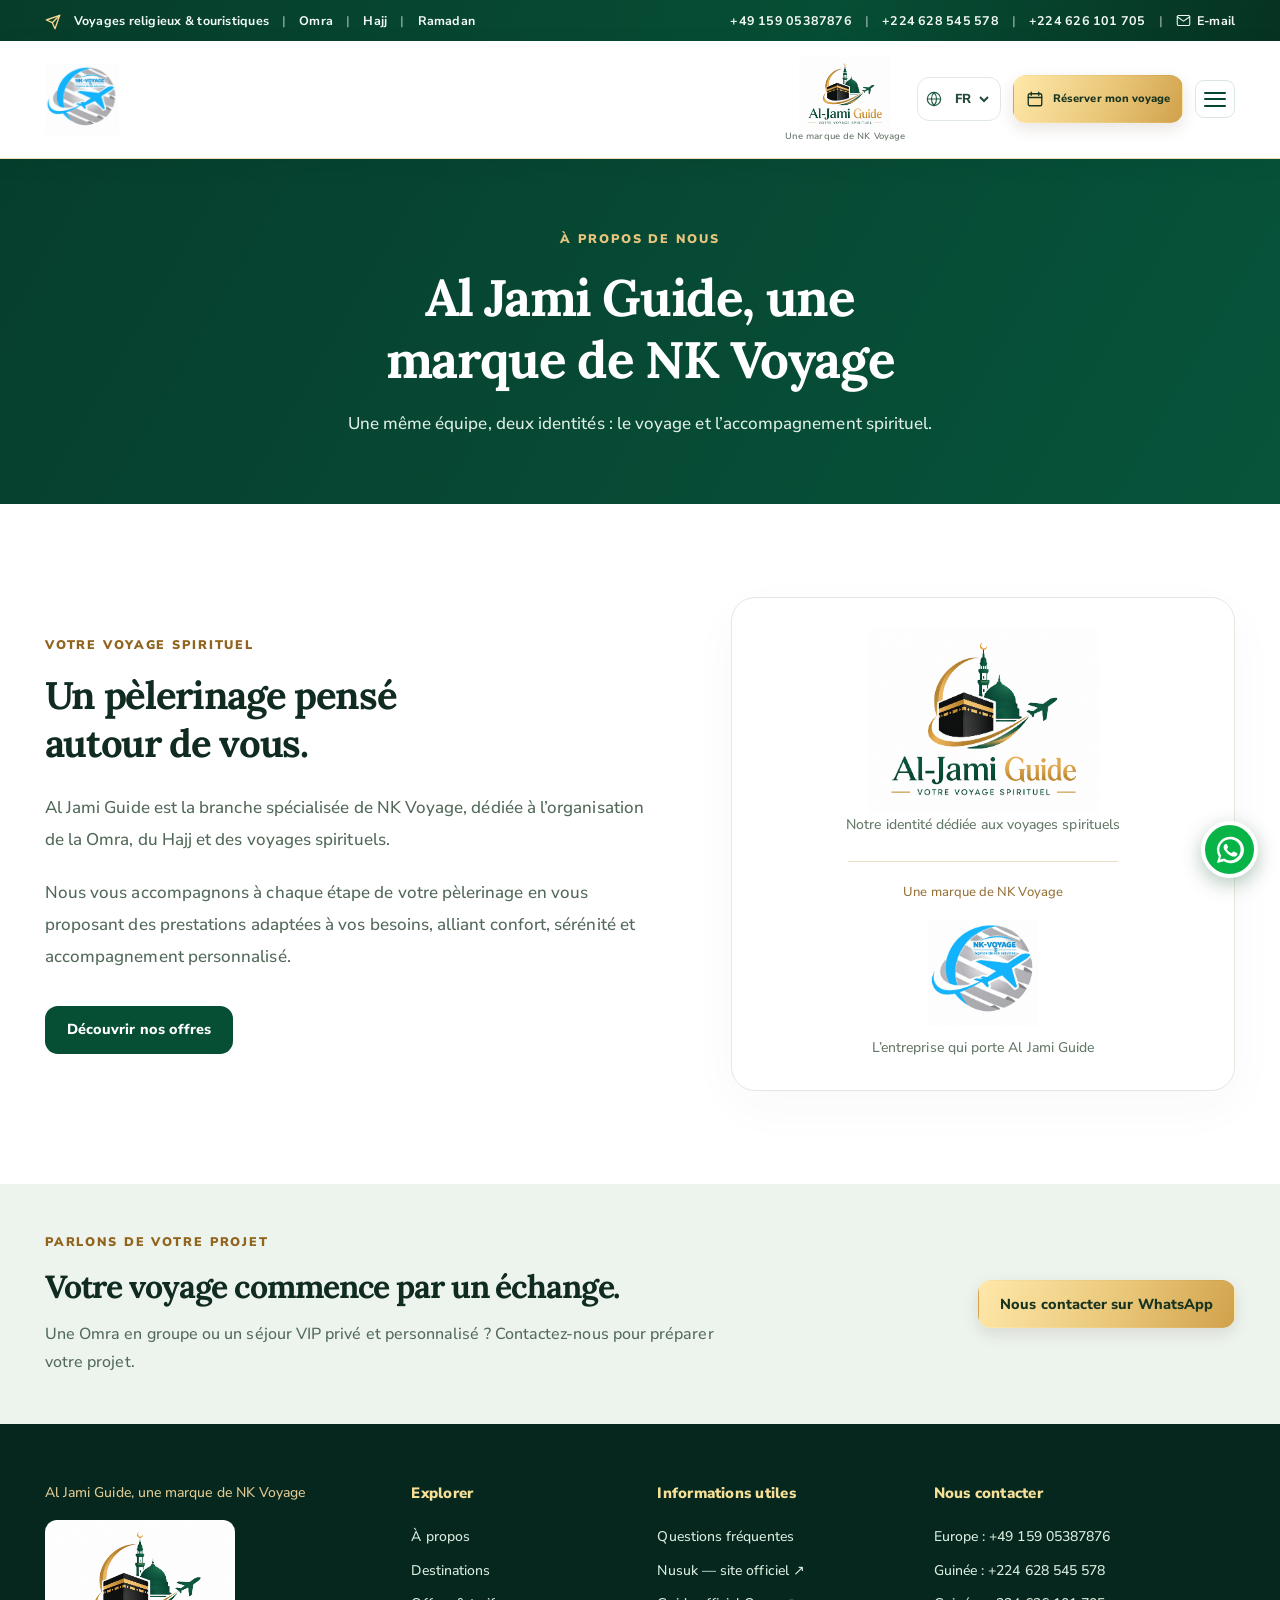
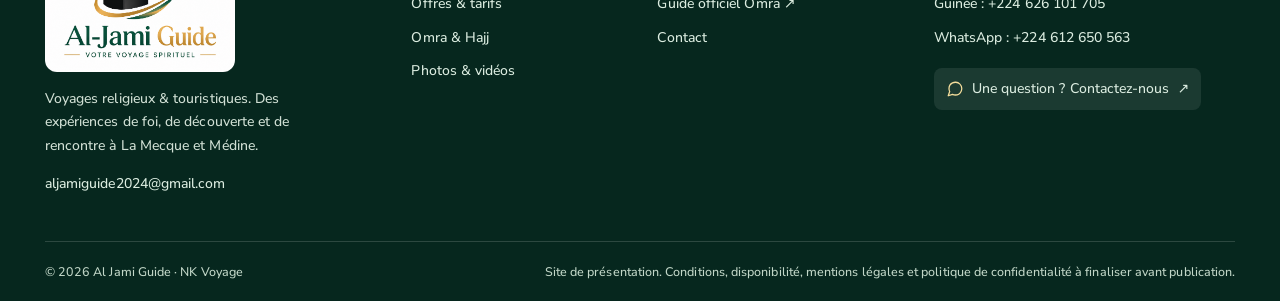
==== commit 8a2f2bcb: "Inverser les logos : NK Voyage à gauche, Al Jami Guide à droite" ====
--- a/a-propos.html
+++ b/a-propos.html
@@ -27,7 +27,7 @@
 </div>
 <header class="site-header" id="site-header">
 <div class="container nav-in">
-<a aria-label="Al Jami Guide, accueil" class="brand" href="index.html#accueil"><span class="brand-primary"><img class="brand-logo" src="assets/al-jami-logo.png" alt="Al Jami Guide — Votre voyage spirituel" width="1402" height="1122" fetchpriority="high"/><span class="brand-endorsement" data-brand="brandBy">Une marque de NK Voyage</span></span></a>
+<a class="partner-brand" href="a-propos.html" aria-label="NK Voyage — À propos"><img src="assets/nk-voyage-logo.jpg" alt="NK Voyage" width="1277" height="1232"/></a>
 <nav aria-label="Navigation principale" class="main-nav" id="primary-nav">
 <a class="nav-link" data-brand="navHome" href="index.html#accueil">Accueil</a>
 <a class="nav-link" data-brand="navDest" href="index.html#destinations">Destinations</a>
@@ -38,7 +38,7 @@
 <a class="nav-link" data-brand="navContact" href="index.html#contact">Contact</a>
 <a class="nav-link active" data-brand="navAbout" href="a-propos.html">À propos</a>
 </nav>
-<div class="nav-actions"><a class="partner-brand" href="a-propos.html" aria-label="NK Voyage — À propos"><img src="assets/nk-voyage-logo.jpg" alt="NK Voyage" width="1277" height="1232"/></a><label class="lang-control"><span class="sr-only">Langue / Language</span><svg aria-hidden="true" class="ui-icon lang-globe"><use href="#icon-globe"></use></svg><select aria-label="Choisir la langue" id="language"><option value="fr">FR</option><option value="en">EN</option><option value="de">DE</option></select></label><a class="btn btn-gold nav-book" href="index.html#reservation"><svg aria-hidden="true" class="btn-ic" viewbox="0 0 24 24"><rect height="16" rx="2" width="18" x="3" y="5"></rect><path d="M7 3v4m10-4v4M3 10h18"></path></svg><span data-brand="reserveNow">Réserver mon voyage</span></a><button aria-controls="primary-nav" aria-expanded="false" aria-label="Ouvrir le menu" class="hamburger" id="menu-toggle" type="button"><span></span><span></span><span></span></button></div>
+<div class="nav-actions"><a aria-label="Al Jami Guide, accueil" class="brand" href="index.html#accueil"><span class="brand-primary"><img class="brand-logo" src="assets/al-jami-logo.png" alt="Al Jami Guide — Votre voyage spirituel" width="1402" height="1122" fetchpriority="high"/><span class="brand-endorsement" data-brand="brandBy">Une marque de NK Voyage</span></span></a><label class="lang-control"><span class="sr-only">Langue / Language</span><svg aria-hidden="true" class="ui-icon lang-globe"><use href="#icon-globe"></use></svg><select aria-label="Choisir la langue" id="language"><option value="fr">FR</option><option value="en">EN</option><option value="de">DE</option></select></label><a class="btn btn-gold nav-book" href="index.html#reservation"><svg aria-hidden="true" class="btn-ic" viewbox="0 0 24 24"><rect height="16" rx="2" width="18" x="3" y="5"></rect><path d="M7 3v4m10-4v4M3 10h18"></path></svg><span data-brand="reserveNow">Réserver mon voyage</span></a><button aria-controls="primary-nav" aria-expanded="false" aria-label="Ouvrir le menu" class="hamburger" id="menu-toggle" type="button"><span></span><span></span><span></span></button></div>
 </div>
 </header>
 <main id="main">
--- a/styles.css
+++ b/styles.css
@@ -725,10 +725,10 @@
 
 /* Separate brand identities: Al Jami leads; NK Voyage endorses. */
 .brand-primary{display:flex;flex-direction:column;align-items:center;gap:0;}
-.brand-primary .brand-logo{width:158px;height:88px;object-fit:contain;}
+.brand-primary .brand-logo{width:136px;height:76px;object-fit:contain;}
 .brand-endorsement{display:block;font:500 10px/1.35 var(--font-body);color:#657266;white-space:nowrap;letter-spacing:.1px;margin-top:-1px;}
 .partner-brand{display:flex;align-items:center;justify-content:center;flex-shrink:0;margin-right:3px;}
-.partner-brand img{width:54px;height:54px;object-fit:contain;}
+.partner-brand img{width:74px;height:74px;object-fit:contain;}
 .site-header{height:118px;border-bottom:1px solid #c99c4060;}
 .footer-endorsement{color:#e0c992!important;}
 .about-hero{background:linear-gradient(120deg,#063e2d,#07543b);color:#fff;padding:70px 0 65px;text-align:center;}
@@ -748,7 +748,7 @@
 .about-contact>.container{display:flex;align-items:center;justify-content:space-between;gap:35px;}
 .about-contact h2{font-size:32px;margin:12px 0;}
 .about-contact p{font-size:16px;color:#536b5b;max-width:680px;margin:0;}
-@media(max-width:1400px){.main-nav{gap:0}.nav-link{padding:10px 6px;font-size:11px;}.nav-book{padding:11px 12px;font-size:11px;}.nav-in{gap:13px;}.brand-primary .brand-logo{width:136px;height:84px;}.brand-endorsement{font-size:9px;}}
-@media(max-width:1200px){.hamburger{display:flex;order:5}.main-nav{display:none;position:absolute;top:100%;left:0;right:0;background:#fff;box-shadow:0 18px 28px #0a321d1f;padding:13px 4%;flex-direction:column;align-items:stretch;gap:0;}.main-nav.is-open{display:flex}.nav-link{font-size:14px;padding:13px 16px;}.nav-actions{margin-left:auto;}.brand-primary .brand-logo{width:158px;height:88px;}.brand-endorsement{font-size:10px;}}
-@media(max-width:800px){.site-header{height:110px;}.brand-primary .brand-logo{width:141px;height:82px;}.brand-endorsement{font-size:9px;}.partner-brand img{width:48px;height:48px;}.nav-actions{gap:9px;}.about-hero{padding:48px 0;}.about-hero h1{font-size:34px;}.about-hero p{font-size:16px;}.about-layout{grid-template-columns:1fr;gap:32px;}.about-copy p{font-size:16px;}.about-contact>.container{flex-direction:column;align-items:flex-start;}.about-contact h2{font-size:29px;}}
-@media(max-width:420px){.brand-primary .brand-logo{width:125px;height:76px;}.brand-endorsement{font-size:8px;}.partner-brand img{width:40px;height:40px;}.nav-actions{gap:7px;}.nav-in{gap:6px;}.site-header{height:102px;}.lang-control select{max-width:54px;}.about-hero h1{font-size:30px;}}
+@media(max-width:1400px){.main-nav{gap:0}.nav-link{padding:10px 6px;font-size:11px;}.nav-book{padding:11px 12px;font-size:11px;}.nav-in{gap:13px;}.brand-primary .brand-logo{width:120px;height:74px;}.brand-endorsement{font-size:9px;}}
+@media(max-width:1200px){.hamburger{display:flex;order:5}.main-nav{display:none;position:absolute;top:100%;left:0;right:0;background:#fff;box-shadow:0 18px 28px #0a321d1f;padding:13px 4%;flex-direction:column;align-items:stretch;gap:0;}.main-nav.is-open{display:flex}.nav-link{font-size:14px;padding:13px 16px;}.nav-actions{margin-left:auto;}.brand-primary .brand-logo{width:136px;height:76px;}.brand-endorsement{font-size:10px;}}
+@media(max-width:800px){.site-header{height:110px;}.brand-primary .brand-logo{width:122px;height:72px;}.brand-endorsement{font-size:9px;}.partner-brand img{width:66px;height:66px;}.nav-actions{gap:9px;}.about-hero{padding:48px 0;}.about-hero h1{font-size:34px;}.about-hero p{font-size:16px;}.about-layout{grid-template-columns:1fr;gap:32px;}.about-copy p{font-size:16px;}.about-contact>.container{flex-direction:column;align-items:flex-start;}.about-contact h2{font-size:29px;}}
+@media(max-width:420px){.brand-primary .brand-logo{width:110px;height:66px;}.brand-endorsement{font-size:8px;}.partner-brand img{width:58px;height:58px;}.nav-actions{gap:7px;}.nav-in{gap:6px;}.site-header{height:102px;}.lang-control select{max-width:54px;}.about-hero h1{font-size:30px;}}
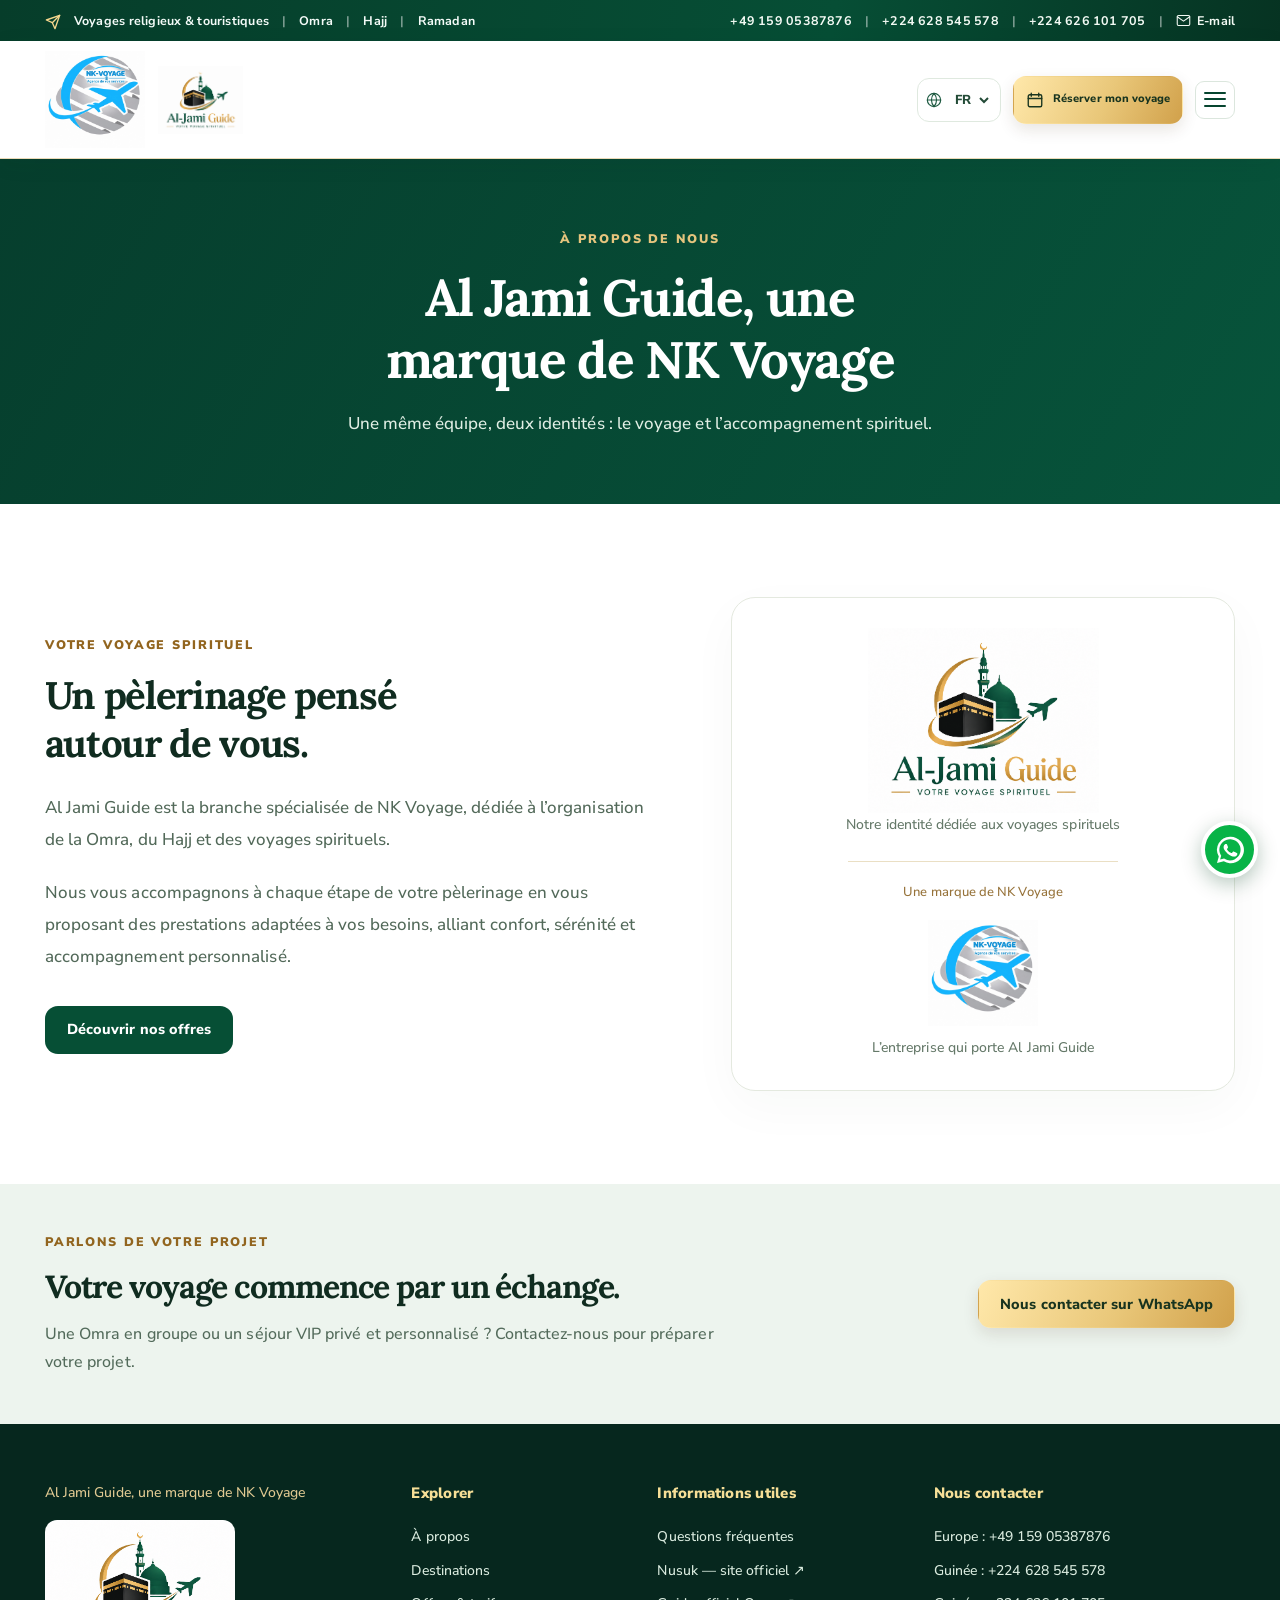
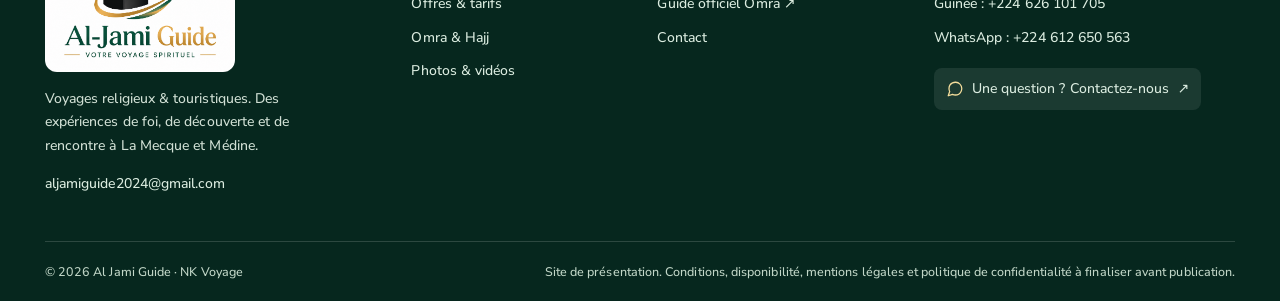
==== commit f6c5fb2a: "Rapprocher les logos et retirer la mention sous Al Jami Guide" ====
--- a/a-propos.html
+++ b/a-propos.html
@@ -27,7 +27,7 @@
 </div>
 <header class="site-header" id="site-header">
 <div class="container nav-in">
-<a class="partner-brand" href="a-propos.html" aria-label="NK Voyage — À propos"><img src="assets/nk-voyage-logo.jpg" alt="NK Voyage" width="1277" height="1232"/></a>
+<div class="header-brands"><a class="partner-brand" href="a-propos.html" aria-label="NK Voyage — À propos"><img src="assets/nk-voyage-logo.jpg" alt="NK Voyage" width="1277" height="1232"/></a><a aria-label="Al Jami Guide, accueil" class="brand" href="index.html#accueil"><span class="brand-primary"><img class="brand-logo" src="assets/al-jami-logo.png" alt="Al Jami Guide — Votre voyage spirituel" width="1402" height="1122" fetchpriority="high"/></span></a></div>
 <nav aria-label="Navigation principale" class="main-nav" id="primary-nav">
 <a class="nav-link" data-brand="navHome" href="index.html#accueil">Accueil</a>
 <a class="nav-link" data-brand="navDest" href="index.html#destinations">Destinations</a>
@@ -38,7 +38,7 @@
 <a class="nav-link" data-brand="navContact" href="index.html#contact">Contact</a>
 <a class="nav-link active" data-brand="navAbout" href="a-propos.html">À propos</a>
 </nav>
-<div class="nav-actions"><a aria-label="Al Jami Guide, accueil" class="brand" href="index.html#accueil"><span class="brand-primary"><img class="brand-logo" src="assets/al-jami-logo.png" alt="Al Jami Guide — Votre voyage spirituel" width="1402" height="1122" fetchpriority="high"/><span class="brand-endorsement" data-brand="brandBy">Une marque de NK Voyage</span></span></a><label class="lang-control"><span class="sr-only">Langue / Language</span><svg aria-hidden="true" class="ui-icon lang-globe"><use href="#icon-globe"></use></svg><select aria-label="Choisir la langue" id="language"><option value="fr">FR</option><option value="en">EN</option><option value="de">DE</option></select></label><a class="btn btn-gold nav-book" href="index.html#reservation"><svg aria-hidden="true" class="btn-ic" viewbox="0 0 24 24"><rect height="16" rx="2" width="18" x="3" y="5"></rect><path d="M7 3v4m10-4v4M3 10h18"></path></svg><span data-brand="reserveNow">Réserver mon voyage</span></a><button aria-controls="primary-nav" aria-expanded="false" aria-label="Ouvrir le menu" class="hamburger" id="menu-toggle" type="button"><span></span><span></span><span></span></button></div>
+<div class="nav-actions"><label class="lang-control"><span class="sr-only">Langue / Language</span><svg aria-hidden="true" class="ui-icon lang-globe"><use href="#icon-globe"></use></svg><select aria-label="Choisir la langue" id="language"><option value="fr">FR</option><option value="en">EN</option><option value="de">DE</option></select></label><a class="btn btn-gold nav-book" href="index.html#reservation"><svg aria-hidden="true" class="btn-ic" viewbox="0 0 24 24"><rect height="16" rx="2" width="18" x="3" y="5"></rect><path d="M7 3v4m10-4v4M3 10h18"></path></svg><span data-brand="reserveNow">Réserver mon voyage</span></a><button aria-controls="primary-nav" aria-expanded="false" aria-label="Ouvrir le menu" class="hamburger" id="menu-toggle" type="button"><span></span><span></span><span></span></button></div>
 </div>
 </header>
 <main id="main">
--- a/styles.css
+++ b/styles.css
@@ -728,7 +728,7 @@
 .brand-primary .brand-logo{width:136px;height:76px;object-fit:contain;}
 .brand-endorsement{display:block;font:500 10px/1.35 var(--font-body);color:#657266;white-space:nowrap;letter-spacing:.1px;margin-top:-1px;}
 .partner-brand{display:flex;align-items:center;justify-content:center;flex-shrink:0;margin-right:3px;}
-.partner-brand img{width:74px;height:74px;object-fit:contain;}
+.partner-brand img{width:100px;height:100px;object-fit:contain;}
 .site-header{height:118px;border-bottom:1px solid #c99c4060;}
 .footer-endorsement{color:#e0c992!important;}
 .about-hero{background:linear-gradient(120deg,#063e2d,#07543b);color:#fff;padding:70px 0 65px;text-align:center;}
@@ -750,5 +750,13 @@
 .about-contact p{font-size:16px;color:#536b5b;max-width:680px;margin:0;}
 @media(max-width:1400px){.main-nav{gap:0}.nav-link{padding:10px 6px;font-size:11px;}.nav-book{padding:11px 12px;font-size:11px;}.nav-in{gap:13px;}.brand-primary .brand-logo{width:120px;height:74px;}.brand-endorsement{font-size:9px;}}
 @media(max-width:1200px){.hamburger{display:flex;order:5}.main-nav{display:none;position:absolute;top:100%;left:0;right:0;background:#fff;box-shadow:0 18px 28px #0a321d1f;padding:13px 4%;flex-direction:column;align-items:stretch;gap:0;}.main-nav.is-open{display:flex}.nav-link{font-size:14px;padding:13px 16px;}.nav-actions{margin-left:auto;}.brand-primary .brand-logo{width:136px;height:76px;}.brand-endorsement{font-size:10px;}}
-@media(max-width:800px){.site-header{height:110px;}.brand-primary .brand-logo{width:122px;height:72px;}.brand-endorsement{font-size:9px;}.partner-brand img{width:66px;height:66px;}.nav-actions{gap:9px;}.about-hero{padding:48px 0;}.about-hero h1{font-size:34px;}.about-hero p{font-size:16px;}.about-layout{grid-template-columns:1fr;gap:32px;}.about-copy p{font-size:16px;}.about-contact>.container{flex-direction:column;align-items:flex-start;}.about-contact h2{font-size:29px;}}
-@media(max-width:420px){.brand-primary .brand-logo{width:110px;height:66px;}.brand-endorsement{font-size:8px;}.partner-brand img{width:58px;height:58px;}.nav-actions{gap:7px;}.nav-in{gap:6px;}.site-header{height:102px;}.lang-control select{max-width:54px;}.about-hero h1{font-size:30px;}}
+@media(max-width:800px){.site-header{height:110px;}.brand-primary .brand-logo{width:122px;height:72px;}.brand-endorsement{font-size:9px;}.partner-brand img{width:88px;height:88px;}.nav-actions{gap:9px;}.about-hero{padding:48px 0;}.about-hero h1{font-size:34px;}.about-hero p{font-size:16px;}.about-layout{grid-template-columns:1fr;gap:32px;}.about-copy p{font-size:16px;}.about-contact>.container{flex-direction:column;align-items:flex-start;}.about-contact h2{font-size:29px;}}
+@media(max-width:420px){.brand-primary .brand-logo{width:110px;height:66px;}.brand-endorsement{font-size:8px;}.partner-brand img{width:78px;height:78px;}.nav-actions{gap:7px;}.nav-in{gap:6px;}.site-header{height:102px;}.lang-control select{max-width:54px;}.about-hero h1{font-size:30px;}}
+
+/* Both logos grouped together: NK Voyage first, Al Jami Guide smaller. */
+.header-brands{display:flex;align-items:center;gap:12px;flex-shrink:0;}
+.header-brands .partner-brand{margin:0;}
+.header-brands .brand-primary .brand-logo{width:88px;height:68px;}
+.header-brands .brand-endorsement{font-size:8px;line-height:1.4;white-space:normal;text-align:center;max-width:100px;margin-top:0;}
+@media(max-width:800px){.header-brands{gap:9px;}.header-brands .brand-primary .brand-logo{width:76px;height:60px;}.header-brands .brand-endorsement{max-width:88px;font-size:8px;}}
+@media(max-width:420px){.header-brands{gap:7px;}.header-brands .brand-primary .brand-logo{width:66px;height:52px;}.header-brands .brand-endorsement{max-width:76px;font-size:7px;}}
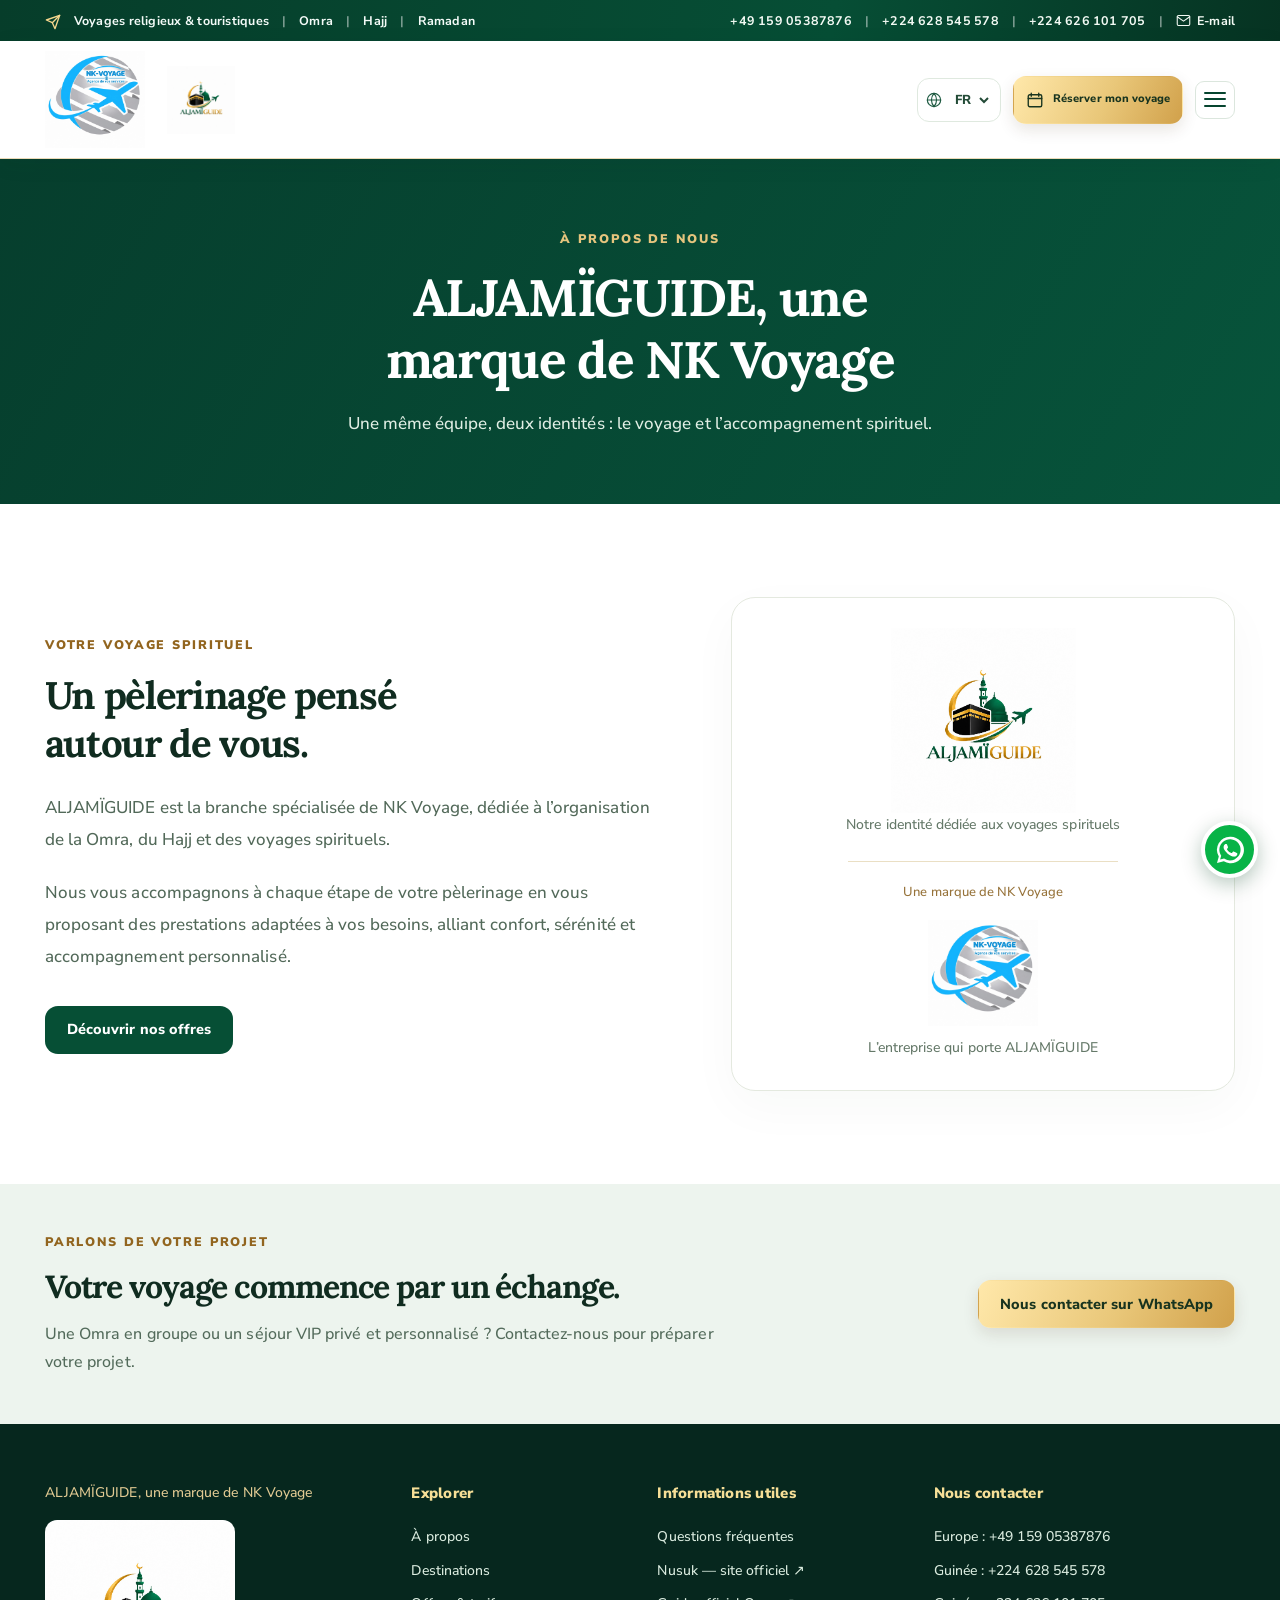
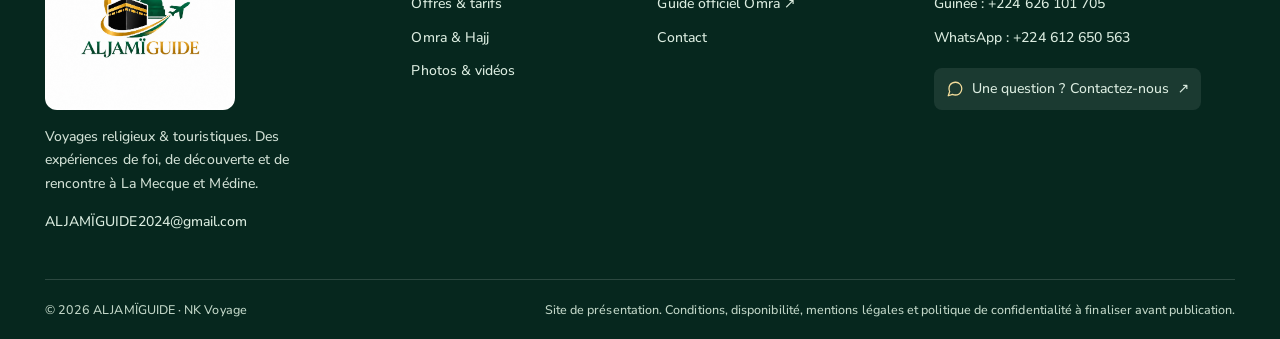
==== commit 22ed6e65: "Uniformiser la marque ALJAMÏGUIDE et installer le nouveau logo" ====
--- a/a-propos.html
+++ b/a-propos.html
@@ -6,28 +6,28 @@
 <meta charset="utf-8"/>
 <meta content="width=device-width,initial-scale=1,viewport-fit=cover" name="viewport"/>
 <meta content="#06452f" name="theme-color"/>
-<meta content="Al Jami Guide : voyages religieux et touristiques, Omra, Ramadan et accompagnement à La Mecque et Médine. Découvrez les départs 2027 depuis l’Europe et Conakry." name="description"/>
-<meta content="Al Jami Guide — Voyages religieux &amp; touristiques" property="og:title"/>
+<meta content="ALJAMÏGUIDE : voyages religieux et touristiques, Omra, Ramadan et accompagnement à La Mecque et Médine. Découvrez les départs 2027 depuis l’Europe et Conakry." name="description"/>
+<meta content="ALJAMÏGUIDE — Voyages religieux &amp; touristiques" property="og:title"/>
 <meta content="Découvrez nos séjours à La Mecque et Médine et les offres Omra Ramadan 2027 au départ d’Europe et de Conakry." property="og:description"/>
 <meta content="assets/hero-kaaba.webp" property="og:image"/>
-<title>À propos — Al Jami Guide, une marque de NK Voyage</title>
-<link href="assets/favicon.svg" rel="icon" type="image/svg+xml"/>
+<title>À propos — ALJAMÏGUIDE, une marque de NK Voyage</title>
+<link href="assets/aljamiguide-logo.jpg" rel="icon" type="image/jpeg"/>
 <link href="https://fonts.googleapis.com" rel="preconnect"/>
 <link crossorigin="" href="https://fonts.gstatic.com" rel="preconnect"/>
 <link href="https://fonts.googleapis.com/css2?family=Lora:wght@600;700;800&amp;family=Nunito+Sans:wght@400;500;600;700;800;900&amp;family=Playfair+Display:ital,wght@1,700&amp;display=swap" rel="stylesheet"/>
-<link href="styles.css" rel="stylesheet"/>
+<link href="styles.css?v=aljami-brand-20261122" rel="stylesheet"/>
 </head>
 <body class="about-page"><svg aria-hidden="true" class="svg-sprite" focusable="false" xmlns="http://www.w3.org/2000/svg"><symbol id="icon-plane" viewbox="0 0 24 24"><path d="M17.5 21 16 13l-7-3.5V3.5a1.5 1.5 0 0 0-3 0v6L1 12v3l5-1.5V20l-2 1v2l3.5-1 3.5 1v-2l-2-1v-6.5L16 17l1.5 4Z" transform="translate(3 -1) scale(.9)"></path></symbol><symbol id="icon-plane-simple" viewbox="0 0 24 24"><path d="m22 2-7 20-4-9-9-4Z"></path><path d="M22 2 11 13"></path></symbol><symbol id="icon-mail" viewbox="0 0 24 24"><rect height="16" rx="2" width="20" x="2" y="4"></rect><path d="m2 6 10 7 10-7"></path></symbol><symbol id="icon-phone" viewbox="0 0 24 24"><path d="M22 16.9V20a2 2 0 0 1-2.2 2 19 19 0 0 1-8.2-2.9 19 19 0 0 1-5.8-5.8A19 19 0 0 1 2.9 5 2 2 0 0 1 4.9 2H8a2 2 0 0 1 2 1.7l.5 3.1a2 2 0 0 1-.6 2.1L8.4 10a16 16 0 0 0 5.6 5.6l1.1-1.5a2 2 0 0 1 2.1-.6l3.1.5A2 2 0 0 1 22 16.9Z"></path></symbol><symbol id="icon-calendar" viewbox="0 0 24 24"><rect height="16" rx="2" width="18" x="3" y="5"></rect><path d="M16 3v4M8 3v4M3 10h18"></path></symbol><symbol id="icon-shield-check" viewbox="0 0 24 24"><path d="M12 22s8-4 8-10V5l-8-3-8 3v7c0 6 8 10 8 10Z"></path><path d="m9 12 2 2 4-4"></path></symbol><symbol id="icon-users" viewbox="0 0 24 24"><path d="M16 21v-2a4 4 0 0 0-4-4H6a4 4 0 0 0-4 4v2"></path><circle cx="9" cy="7" r="4"></circle><path d="M22 21v-2a4 4 0 0 0-3-3.87M16 3.13a4 4 0 0 1 0 7.75"></path></symbol><symbol id="icon-building" viewbox="0 0 24 24"><rect height="20" rx="2" width="16" x="4" y="2"></rect><path d="M9 22v-4h6v4M8 6h.01M16 6h.01M8 10h.01M16 10h.01M8 14h.01M16 14h.01"></path></symbol><symbol id="icon-message-circle" viewbox="0 0 24 24"><path d="M21 11.5a8.4 8.4 0 0 1-.9 3.8A8.5 8.5 0 0 1 12.5 20a8.4 8.4 0 0 1-3.8-.9L3 21l1.9-5.7a8.4 8.4 0 0 1-.9-3.8 8.5 8.5 0 0 1 4.7-7.6A8.4 8.4 0 0 1 12.5 3H13a8.5 8.5 0 0 1 8 8v.5Z"></path></symbol><symbol id="icon-map-pin" viewbox="0 0 24 24"><path d="M20 10c0 5-8 12-8 12S4 15 4 10a8 8 0 1 1 16 0Z"></path><circle cx="12" cy="10" r="2.7"></circle></symbol><symbol id="icon-arrow-up-right" viewbox="0 0 24 24"><path d="M7 17 17 7M7 7h10v10"></path></symbol><symbol id="icon-arrow-right" viewbox="0 0 24 24"><path d="M5 12h14m-7-7 7 7-7 7"></path></symbol><symbol id="icon-pause" viewBox="0 0 24 24"><path d="M9 5v14M15 5v14"></path></symbol><symbol id="icon-play" viewbox="0 0 24 24"><path d="m8 5 11 7-11 7Z"></path></symbol><symbol id="icon-compass" viewbox="0 0 24 24"><circle cx="12" cy="12" r="10"></circle><path d="m16.24 7.76-2.12 6.36-6.36 2.12 2.12-6.36 6.36-2.12Z"></path></symbol><symbol id="icon-book-open" viewbox="0 0 24 24"><path d="M12 7v14M3 18V4a2 2 0 0 1 2-2h4a3 3 0 0 1 3 3 3 3 0 0 1 3-3h4a2 2 0 0 1 2 2v14a2 2 0 0 1-2 2h-4a3 3 0 0 0-3 1 3 3 0 0 0-3-1H5a2 2 0 0 1-2-2Z"></path></symbol><symbol id="icon-rotate" viewbox="0 0 24 24"><path d="M3 12a9 9 0 0 1 15-6.7L21 8M21 3v5h-5M21 12a9 9 0 0 1-15 6.7L3 16m0 5v-5h5"></path></symbol><symbol id="icon-route" viewbox="0 0 24 24"><circle cx="6" cy="19" r="2"></circle><path d="M9 19h8a4 4 0 0 0 0-8H7a4 4 0 0 1 0-8h8"></path><path d="m13 1 3 2-3 2"></path></symbol><symbol id="icon-scissors" viewbox="0 0 24 24"><circle cx="6" cy="6" r="3"></circle><circle cx="6" cy="18" r="3"></circle><path d="m8.12 8.12 12.76 12.76M14.8 9.2 20.88 3.12M8.12 15.88 11 13"></path></symbol><symbol id="icon-moon-star" viewbox="0 0 24 24"><path d="M20.6 13A9 9 0 0 1 11 3.4 9 9 0 1 0 20.6 13Z"></path><path d="m17.5 2 .7 2.2L20.5 5l-2.3.8-.7 2.2-.8-2.2L14.5 5l2.2-.8Z"></path></symbol><symbol id="icon-bed" viewbox="0 0 24 24"><path d="M3 18v-7h18v7M3 18v3m18-3v3M3 13V6h18v7M3 10h18"></path><path d="M6 9h5m2 0h5"></path></symbol><symbol id="icon-utensils" viewbox="0 0 24 24"><path d="M4 2v7a3 3 0 0 0 6 0V2M7 2v20M20 22V2c-4 2-4 7-4 12h4"></path></symbol><symbol id="icon-droplet" viewbox="0 0 24 24"><path d="M12 22a8 8 0 0 0 8-8c0-5-8-12-8-12S4 9 4 14a8 8 0 0 0 8 8Z"></path></symbol><symbol id="icon-door-open" viewbox="0 0 24 24"><path d="M13 4.2 19 2v20l-6-2.2M13 2H5v20h8M13 4.2v15.6M16 12h.01"></path></symbol><symbol id="icon-check-circle" viewbox="0 0 24 24"><circle cx="12" cy="12" r="10"></circle><path d="m8 12 3 3 5-6"></path></symbol><symbol id="icon-landmark" viewbox="0 0 24 24"><path d="m3 10 9-6 9 6M4 10h16M6 10v9m4-9v9m4-9v9m4-9v9M3 22h18M4 19h16"></path></symbol><symbol id="icon-globe" viewbox="0 0 24 24"><circle cx="12" cy="12" r="10"></circle><path d="M2 12h20M12 2a15 15 0 0 1 0 20M12 2a15 15 0 0 0 0 20"></path></symbol><symbol id="icon-sparkles" viewbox="0 0 24 24"><path d="m12 3 1.7 5.3L19 10l-5.3 1.7L12 17l-1.7-5.3L5 10l5.3-1.7L12 3ZM19 16l.7 2.3L22 19l-2.3.7L19 22l-.7-2.3L16 19l2.3-.7L19 16Z"></path></symbol><symbol id="icon-sun" viewbox="0 0 24 24"><circle cx="12" cy="12" r="4"></circle><path d="M12 2v2M12 20v2m10-10h-2M4 12H2m17.07 7.07-1.42-1.42M6.35 6.35 4.93 4.93m14.14 0-1.42 1.42M6.35 17.65l-1.42 1.42"></path></symbol><symbol id="icon-coffee" viewbox="0 0 24 24"><path d="M4 9h13v7a5 5 0 0 1-5 5H9a5 5 0 0 1-5-5V9ZM17 11h2a3 3 0 0 1 0 6h-2M7 3v3m5-3v3"></path></symbol><symbol id="icon-heart" viewbox="0 0 24 24"><path d="M20.8 4.6a5.5 5.5 0 0 0-7.8 0L12 5.7l-1.1-1.1a5.5 5.5 0 0 0-7.8 7.8L12 21l8.8-8.6a5.5 5.5 0 0 0 0-7.8Z"></path></symbol></svg>
 <a class="skip-link" href="index.html#main">Aller au contenu</a>
 <div class="announcement">
 <div class="container announcement-in">
 <div class="announcement-tag"><span aria-hidden="true"><svg aria-hidden="true" class="ui-icon"><use href="#icon-plane-simple"></use></svg></span> <span data-brand="topTag">Voyages religieux &amp; touristiques</span><span class="dotsep">|</span> <span>Omra</span> <span class="dotsep">|</span> <span>Hajj</span> <span class="dotsep">|</span> <span>Ramadan</span></div>
-<div class="announcement-links"><a href="tel:+4915905387876">+49 159 05387876</a><span class="dotsep">|</span><a href="tel:+224628545578">+224 628 545 578</a><span class="dotsep">|</span><a href="tel:+224626101705">+224 626 101 705</a><span class="dotsep">|</span><a href="mailto:aljamiguide2024@gmail.com"><svg aria-hidden="true" class="ui-icon"><use href="#icon-mail"></use></svg> E-mail</a></div>
+<div class="announcement-links"><a href="tel:+4915905387876">+49 159 05387876</a><span class="dotsep">|</span><a href="tel:+224628545578">+224 628 545 578</a><span class="dotsep">|</span><a href="tel:+224626101705">+224 626 101 705</a><span class="dotsep">|</span><a href="mailto:ALJAMÏGUIDE2024@gmail.com"><svg aria-hidden="true" class="ui-icon"><use href="#icon-mail"></use></svg> E-mail</a></div>
 </div>
 </div>
 <header class="site-header" id="site-header">
 <div class="container nav-in">
-<div class="header-brands"><a class="partner-brand" href="a-propos.html" aria-label="NK Voyage — À propos"><img src="assets/nk-voyage-logo.jpg" alt="NK Voyage" width="1277" height="1232"/></a><a aria-label="Al Jami Guide, accueil" class="brand" href="index.html#accueil"><span class="brand-primary"><img class="brand-logo" src="assets/al-jami-logo.png" alt="Al Jami Guide — Votre voyage spirituel" width="1402" height="1122" fetchpriority="high"/></span></a></div>
+<div class="header-brands"><a class="partner-brand" href="a-propos.html" aria-label="NK Voyage — À propos"><img src="assets/nk-voyage-logo.jpg" alt="NK Voyage" width="1277" height="1232"/></a><a aria-label="ALJAMÏGUIDE, accueil" class="brand" href="index.html#accueil"><span class="brand-primary"><img class="brand-logo" src="assets/aljamiguide-logo.jpg" alt="ALJAMÏGUIDE — Votre voyage spirituel" width="1254" height="1254" fetchpriority="high"/></span></a></div>
 <nav aria-label="Navigation principale" class="main-nav" id="primary-nav">
 <a class="nav-link" data-brand="navHome" href="index.html#accueil">Accueil</a>
 <a class="nav-link" data-brand="navDest" href="index.html#destinations">Destinations</a>
@@ -42,14 +42,14 @@
 </div>
 </header>
 <main id="main">
-<section class="about-hero"><div class="container"><span class="section-kicker" data-brand="aboutKicker">À PROPOS DE NOUS</span><h1 data-brand="aboutTitle">Al Jami Guide, une marque de NK Voyage</h1><p data-brand="aboutLead">Une même équipe, deux identités : le voyage et l’accompagnement spirituel.</p></div></section>
-<section class="section about-story"><div class="container about-layout"><div class="about-copy"><span class="section-kicker" data-brand="storyKicker">VOTRE VOYAGE SPIRITUEL</span><h2 data-brand="storyTitle">Un pèlerinage pensé autour de vous.</h2><p data-brand="aboutP1">Al Jami Guide est la branche spécialisée de NK Voyage, dédiée à l’organisation de la Omra, du Hajj et des voyages spirituels.</p><p data-brand="aboutP2">Nous vous accompagnons à chaque étape de votre pèlerinage en vous proposant des prestations adaptées à vos besoins, alliant confort, sérénité et accompagnement personnalisé.</p><a class="btn btn-green" href="index.html#offres" data-brand="aboutOffers">Découvrir nos offres</a></div><aside class="about-identities" aria-label="Al Jami Guide et NK Voyage"><div class="identity-main"><img src="assets/al-jami-logo.png" alt="Al Jami Guide — Votre voyage spirituel" width="1402" height="1122"/><span data-brand="identityAl">Notre identité dédiée aux voyages spirituels</span></div><div class="identity-relation" data-brand="brandBy">Une marque de NK Voyage</div><div class="identity-parent"><img src="assets/nk-voyage-logo.jpg" alt="NK Voyage — Agence de vos services" width="1277" height="1232"/><span data-brand="identityNk">L’entreprise qui porte Al Jami Guide</span></div></aside></div></section>
-<section class="about-contact"><div class="container"><div><span class="section-kicker" data-brand="contactKicker">PARLONS DE VOTRE PROJET</span><h2 data-brand="aboutContactTitle">Votre voyage commence par un échange.</h2><p data-brand="aboutContactText">Une Omra en groupe ou un séjour VIP privé et personnalisé ? Contactez-nous pour préparer votre projet.</p></div><a class="btn btn-gold" href="https://wa.me/224612650563?text=Bonjour%20Al%20Jami%20Guide%2C%20je%20souhaite%20des%20informations%20sur%20vos%20voyages." target="_blank" rel="noopener noreferrer" data-brand="aboutWhatsapp">Nous contacter sur WhatsApp</a></div></section>
+<section class="about-hero"><div class="container"><span class="section-kicker" data-brand="aboutKicker">À PROPOS DE NOUS</span><h1 data-brand="aboutTitle">ALJAMÏGUIDE, une marque de NK Voyage</h1><p data-brand="aboutLead">Une même équipe, deux identités : le voyage et l’accompagnement spirituel.</p></div></section>
+<section class="section about-story"><div class="container about-layout"><div class="about-copy"><span class="section-kicker" data-brand="storyKicker">VOTRE VOYAGE SPIRITUEL</span><h2 data-brand="storyTitle">Un pèlerinage pensé autour de vous.</h2><p data-brand="aboutP1">ALJAMÏGUIDE est la branche spécialisée de NK Voyage, dédiée à l’organisation de la Omra, du Hajj et des voyages spirituels.</p><p data-brand="aboutP2">Nous vous accompagnons à chaque étape de votre pèlerinage en vous proposant des prestations adaptées à vos besoins, alliant confort, sérénité et accompagnement personnalisé.</p><a class="btn btn-green" href="index.html#offres" data-brand="aboutOffers">Découvrir nos offres</a></div><aside class="about-identities" aria-label="ALJAMÏGUIDE et NK Voyage"><div class="identity-main"><img src="assets/aljamiguide-logo.jpg" alt="ALJAMÏGUIDE — Votre voyage spirituel" width="1254" height="1254"/><span data-brand="identityAl">Notre identité dédiée aux voyages spirituels</span></div><div class="identity-relation" data-brand="brandBy">Une marque de NK Voyage</div><div class="identity-parent"><img src="assets/nk-voyage-logo.jpg" alt="NK Voyage — Agence de vos services" width="1277" height="1232"/><span data-brand="identityNk">L’entreprise qui porte ALJAMÏGUIDE</span></div></aside></div></section>
+<section class="about-contact"><div class="container"><div><span class="section-kicker" data-brand="contactKicker">PARLONS DE VOTRE PROJET</span><h2 data-brand="aboutContactTitle">Votre voyage commence par un échange.</h2><p data-brand="aboutContactText">Une Omra en groupe ou un séjour VIP privé et personnalisé ? Contactez-nous pour préparer votre projet.</p></div><a class="btn btn-gold" href="https://wa.me/224612650563?text=Bonjour%20ALJAM%C3%8FGUIDE%2C%20je%20souhaite%20des%20informations%20sur%20vos%20voyages." target="_blank" rel="noopener noreferrer" data-brand="aboutWhatsapp">Nous contacter sur WhatsApp</a></div></section>
 </main>
-<footer class="footer"><div class="container footer-top"><div class="footer-about"><p class="footer-endorsement" data-brand="footerBy">Al Jami Guide, une marque de NK Voyage</p><a class="footer-brand" href="index.html#accueil"><img class="footer-logo" src="assets/al-jami-logo.png" alt="Al-Jami Guide — Votre voyage spirituel" width="1402" height="1122" loading="lazy"/></a><p data-brand="footerText">Voyages religieux &amp; touristiques. Des expériences de foi, de découverte et de rencontre à La Mecque et Médine.</p><a href="mailto:aljamiguide2024@gmail.com">aljamiguide2024@gmail.com</a></div><div><h4 data-brand="footerNav">Explorer</h4><a data-brand="navAbout" href="a-propos.html">À propos</a><a data-brand="navDest" href="index.html#destinations">Destinations</a><a data-brand="navOffers" href="index.html#offres">Offres &amp; tarifs</a><a data-brand="navGuide" href="guide-omra-hajj.html">Omra &amp; Hajj</a><a data-brand="navGallery" href="index.html#galerie">Photos &amp; vidéos</a></div><div><h4 data-brand="footerUseful">Informations utiles</h4><a data-brand="faqKicker" href="index.html#questions">Questions fréquentes</a><a href="https://www.nusuk.sa/" rel="noopener" target="_blank">Nusuk — site officiel ↗</a><a href="https://umrah.nusuk.sa/Journey" rel="noopener" target="_blank">Guide officiel Omra ↗</a><a data-brand="navContact" href="index.html#contact">Contact</a></div><div class="footer-contact"><h4 data-brand="footerContact">Nous contacter</h4><a href="tel:+4915905387876">Europe : +49 159 05387876</a><a href="tel:+224628545578">Guinée : +224 628 545 578</a><a href="tel:+224626101705">Guinée : +224 626 101 705</a><a href="https://wa.me/224612650563" rel="noopener" target="_blank">WhatsApp : +224 612 650 563</a><a class="social-link" href="index.html#contact"><svg aria-hidden="true" class="ui-icon"><use href="#icon-message-circle"></use></svg> <span data-brand="footerQuestions">Une question ? Contactez-nous</span> ↗</a></div></div><div class="container footer-bottom"><span>© <span id="year">2026</span> Al Jami Guide · NK Voyage</span><span data-brand="footerLegal">Site de présentation. Conditions, disponibilité, mentions légales et politique de confidentialité à finaliser avant publication.</span></div></footer>
-<a aria-label="Contacter Al Jami Guide sur WhatsApp" class="floating-whatsapp" href="https://wa.me/224612650563?text=Bonjour%20Al%20Jami%20Guide%2C%20je%20souhaite%20des%20renseignements%20sur%20vos%20voyages." rel="noopener" target="_blank"><svg aria-hidden="true" viewbox="0 0 32 32"><path d="M16 2.8a13 13 0 0 0-11.2 19.6L3 29l6.8-1.8A13.2 13.2 0 1 0 16 2.8Zm0 23.6a10.5 10.5 0 0 1-5.5-1.6l-.4-.2-4 1 1.1-3.9-.3-.4A10.6 10.6 0 1 1 16 26.4Zm5.8-7.9c-.3-.2-1.9-.9-2.2-1-.3-.1-.5-.2-.7.2-.2.3-.8 1-1 1.2-.2.2-.4.2-.7.1-.3-.2-1.3-.5-2.5-1.5-.9-.8-1.5-1.8-1.7-2.1-.2-.3 0-.5.2-.7l.5-.6.3-.5c.1-.2.1-.4 0-.6l-1-2.4c-.2-.5-.5-.5-.7-.5h-.6c-.2 0-.6.1-.9.4s-1.2 1.1-1.2 2.7 1.2 3.1 1.3 3.3c.2.2 2.4 3.7 5.9 5.2.8.4 1.5.6 2 .8.8.2 1.5.2 2.1.1.6-.1 1.9-.8 2.2-1.6.3-.7.3-1.4.2-1.6-.1-.2-.3-.3-.6-.5Z" fill="currentColor"></path></svg><span class="wa-tip">WhatsApp</span></a>
+<footer class="footer"><div class="container footer-top"><div class="footer-about"><p class="footer-endorsement" data-brand="footerBy">ALJAMÏGUIDE, une marque de NK Voyage</p><a class="footer-brand" href="index.html#accueil"><img class="footer-logo" src="assets/aljamiguide-logo.jpg" alt="ALJAMÏGUIDE — Votre voyage spirituel" width="1254" height="1254" loading="lazy"/></a><p data-brand="footerText">Voyages religieux &amp; touristiques. Des expériences de foi, de découverte et de rencontre à La Mecque et Médine.</p><a href="mailto:ALJAMÏGUIDE2024@gmail.com">ALJAMÏGUIDE2024@gmail.com</a></div><div><h4 data-brand="footerNav">Explorer</h4><a data-brand="navAbout" href="a-propos.html">À propos</a><a data-brand="navDest" href="index.html#destinations">Destinations</a><a data-brand="navOffers" href="index.html#offres">Offres &amp; tarifs</a><a data-brand="navGuide" href="guide-omra-hajj.html">Omra &amp; Hajj</a><a data-brand="navGallery" href="index.html#galerie">Photos &amp; vidéos</a></div><div><h4 data-brand="footerUseful">Informations utiles</h4><a data-brand="faqKicker" href="index.html#questions">Questions fréquentes</a><a href="https://www.nusuk.sa/" rel="noopener" target="_blank">Nusuk — site officiel ↗</a><a href="https://umrah.nusuk.sa/Journey" rel="noopener" target="_blank">Guide officiel Omra ↗</a><a data-brand="navContact" href="index.html#contact">Contact</a></div><div class="footer-contact"><h4 data-brand="footerContact">Nous contacter</h4><a href="tel:+4915905387876">Europe : +49 159 05387876</a><a href="tel:+224628545578">Guinée : +224 628 545 578</a><a href="tel:+224626101705">Guinée : +224 626 101 705</a><a href="https://wa.me/224612650563" rel="noopener" target="_blank">WhatsApp : +224 612 650 563</a><a class="social-link" href="index.html#contact"><svg aria-hidden="true" class="ui-icon"><use href="#icon-message-circle"></use></svg> <span data-brand="footerQuestions">Une question ? Contactez-nous</span> ↗</a></div></div><div class="container footer-bottom"><span>© <span id="year">2026</span> ALJAMÏGUIDE · NK Voyage</span><span data-brand="footerLegal">Site de présentation. Conditions, disponibilité, mentions légales et politique de confidentialité à finaliser avant publication.</span></div></footer>
+<a aria-label="Contacter ALJAMÏGUIDE sur WhatsApp" class="floating-whatsapp" href="https://wa.me/224612650563?text=Bonjour%20ALJAM%C3%8FGUIDE%2C%20je%20souhaite%20des%20renseignements%20sur%20vos%20voyages." rel="noopener" target="_blank"><svg aria-hidden="true" viewbox="0 0 32 32"><path d="M16 2.8a13 13 0 0 0-11.2 19.6L3 29l6.8-1.8A13.2 13.2 0 1 0 16 2.8Zm0 23.6a10.5 10.5 0 0 1-5.5-1.6l-.4-.2-4 1 1.1-3.9-.3-.4A10.6 10.6 0 1 1 16 26.4Zm5.8-7.9c-.3-.2-1.9-.9-2.2-1-.3-.1-.5-.2-.7.2-.2.3-.8 1-1 1.2-.2.2-.4.2-.7.1-.3-.2-1.3-.5-2.5-1.5-.9-.8-1.5-1.8-1.7-2.1-.2-.3 0-.5.2-.7l.5-.6.3-.5c.1-.2.1-.4 0-.6l-1-2.4c-.2-.5-.5-.5-.7-.5h-.6c-.2 0-.6.1-.9.4s-1.2 1.1-1.2 2.7 1.2 3.1 1.3 3.3c.2.2 2.4 3.7 5.9 5.2.8.4 1.5.6 2 .8.8.2 1.5.2 2.1.1.6-.1 1.9-.8 2.2-1.6.3-.7.3-1.4.2-1.6-.1-.2-.3-.3-.6-.5Z" fill="currentColor"></path></svg><span class="wa-tip">WhatsApp</span></a>
 
 
-<script defer="" src="rituels.js"></script>
-<script defer src="branding.js"></script></body>
+<script defer="" src="rituels.js?v=aljami-brand-20261122"></script>
+<script defer src="branding.js?v=aljami-brand-20261122"></script></body>
 </html>
--- a/styles.css
+++ b/styles.css
@@ -25,7 +25,7 @@
 @media(max-width:520px){body{font-size:14px}.container{width:calc(100% - 28px)}.announcement-tag{gap:7px;font-size:9px}.brand-symbol{width:43px;height:43px}.brand-name{font-size:22px}.brand-name small{font-size:7px}.nav-actions{gap:7px}.site-header{height:68px}.lang-control select{font-size:10px;padding:8px 3px;max-width:72px}.hero,.hero-content{min-height:640px}.hero-image{background-position:58% 50%}.hero-wash{background:linear-gradient(100deg,#052c20ee,#043724bf 72%,#01311e91)}.hero-eyebrow{font-size:8.5px;letter-spacing:1.4px}.hero h1{font-size:39px;letter-spacing:-1px}.hero-lead{font-size:13px;max-width:365px}.hero-ctas{gap:9px}.hero-ctas .btn{font-size:10.5px;padding:11px 12px;min-height:44px}.hero-trust{margin-top:30px}.hero-trust>div{font-size:9px}.trust-ic{font-size:20px}.hero-pagination{bottom:92px}.search-panel{gap:7px;padding:12px}.search-field{padding:10px 7px}.search-field>svg{display:none}.search-field strong{font-size:10px}.search-field select{font-size:9px;padding-right:16px}.search-field:nth-child(3){grid-column:span 2}.search-submit{font-size:12px}.section{padding:58px 0}h2{font-size:31px}.destination-grid,.journeys-grid{gap:11px}.destination-card img{height:105px}.destination-copy{gap:6px;padding:10px 8px;min-height:69px}.destination-copy h3{font-size:11px}.destination-copy p{font-size:9px}.pin-icon{display:none}.round-arrow{width:21px;height:21px;font-size:12px}.journey-card img{height:110px}.journey-inner{padding:12px 11px}.journey-inner h3{font-size:14px}.journey-tag{font-size:8px;top:-96px}.journey-caption,.journey-date{font-size:9px}.offer-image{height:170px}.offer-body{padding:20px}.offer-body h3{font-size:23px}.offer-small{font-size:9px}.price-box{padding:11px;gap:8px;flex-wrap:wrap}.price{font-size:25px}.room-picker{min-width:128px}.amenities{grid-template-columns:1fr;gap:9px;margin:18px 0}.amenities li{font-size:11px}.offer-buttons{gap:10px;align-items:flex-start;flex-direction:column}.offer-buttons .btn{width:100%}.ramadan-inner{padding:60px 0}.ramadan-copy h2{font-size:33px}.ramadan-quote{margin-top:25px;margin-bottom:-60px}.steps-grid{grid-template-columns:1fr;gap:12px}.step{padding:22px;min-height:0}.step-icon{margin-bottom:12px;width:48px;height:48px;font-size:24px}.step p{font-size:12px}.guide-footer{grid-template-columns:1fr;gap:0}.guide-footer-image img{min-height:160px;height:190px}.guide-footer-copy{padding:23px}.guide-footer-copy h3{font-size:23px}.medina-collage .main{height:270px}.medina-collage .inset{height:168px;right:-4px}.medina-copy h2{font-size:33px}.gallery-grid{grid-template-columns:repeat(2,1fr);grid-auto-rows:142px;grid-template-rows:none}.gallery-photo.wide{grid-column:span 2}.gallery-photo.tall{grid-row:span 2}.gallery-photo span{font-size:9px}.video-section-title{display:block}.video-grid{grid-template-columns:1fr}.video-tile>video{height:300px}.videonote{grid-column:auto;min-height:230px}.benefits-grid{gap:12px}.benefit{padding:20px 13px}.benefit-icon{width:47px;height:47px;font-size:25px}.benefit h3{font-size:16px}.benefit p{font-size:10px}.faq-list summary{font-size:12px}.contact-big-star{display:none}.contact-heading h2{font-size:35px}.reservation-aside{padding:28px;min-height:270px}.reservation-aside h3{font-size:29px}.reservation-aside>img{width:120px;right:11px;opacity:.65}.reservation-aside p{max-width:230px}.reservation-email{left:17px;bottom:14px;font-size:10px}.reservation-form{padding:24px 18px}.form-grid{grid-template-columns:1fr;gap:15px}.btn-form{min-width:0;width:100%;white-space:normal}.footer-top{grid-template-columns:1fr 1fr;gap:26px 15px}.footer-top>div:first-child{grid-column:span 2}.footer-top>div:last-child{grid-column:span 2}.footer-bottom{font-size:9px}.floating-whatsapp{bottom:14px;right:14px;width:52px;height:52px}.floating-whatsapp svg{width:28px;height:28px}}
 @media(prefers-reduced-motion:reduce){*,*::before,*::after{scroll-behavior:auto!important;transition:none!important;animation:none!important}}
 
-/* AL JAMI GUIDE — V2 layout, accessibility and icon consistency */
+/* ALJAMÏGUIDE — V2 layout, accessibility and icon consistency */
 :root {
   --font-body: "Manrope", "Avenir Next", "Segoe UI", system-ui, sans-serif;
   --font-display: "Fraunces", "Iowan Old Style", Georgia, serif;
@@ -433,7 +433,7 @@
 
 
 /* =====================================================================
-   AL JAMI GUIDE · PREMIUM TYPOGRAPHY · V3
+   ALJAMÏGUIDE · PREMIUM TYPOGRAPHY · V3
    Display: Lora 700 · Accents: Playfair Display 700 italic · UI: Nunito Sans
    The Google Fonts stylesheet loads the requested faces online; local
    serif/sans fallbacks preserve layout when an offline preview is opened.
@@ -753,7 +753,7 @@
 @media(max-width:800px){.site-header{height:110px;}.brand-primary .brand-logo{width:122px;height:72px;}.brand-endorsement{font-size:9px;}.partner-brand img{width:88px;height:88px;}.nav-actions{gap:9px;}.about-hero{padding:48px 0;}.about-hero h1{font-size:34px;}.about-hero p{font-size:16px;}.about-layout{grid-template-columns:1fr;gap:32px;}.about-copy p{font-size:16px;}.about-contact>.container{flex-direction:column;align-items:flex-start;}.about-contact h2{font-size:29px;}}
 @media(max-width:420px){.brand-primary .brand-logo{width:110px;height:66px;}.brand-endorsement{font-size:8px;}.partner-brand img{width:78px;height:78px;}.nav-actions{gap:7px;}.nav-in{gap:6px;}.site-header{height:102px;}.lang-control select{max-width:54px;}.about-hero h1{font-size:30px;}}
 
-/* Both logos grouped together: NK Voyage first, Al Jami Guide smaller. */
+/* Both logos grouped together: NK Voyage first, ALJAMÏGUIDE smaller. */
 .header-brands{display:flex;align-items:center;gap:12px;flex-shrink:0;}
 .header-brands .partner-brand{margin:0;}
 .header-brands .brand-primary .brand-logo{width:88px;height:68px;}
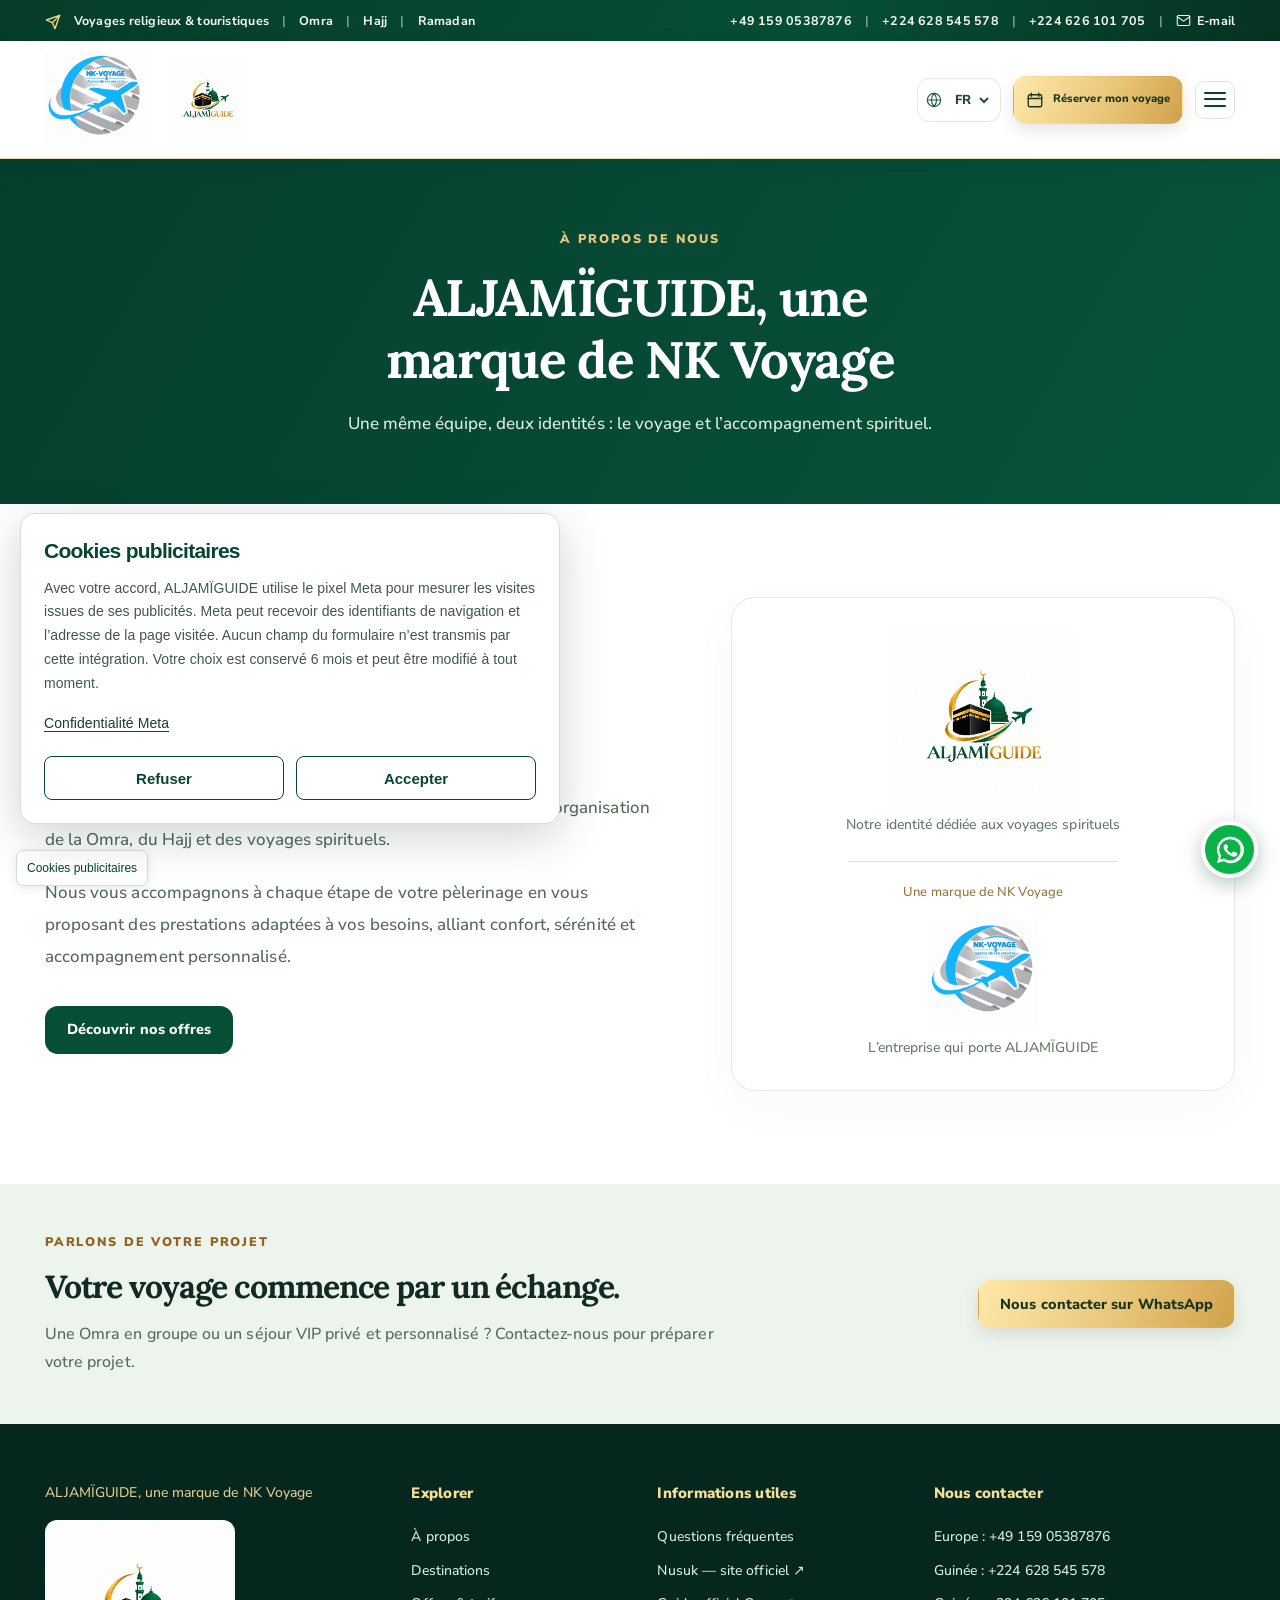
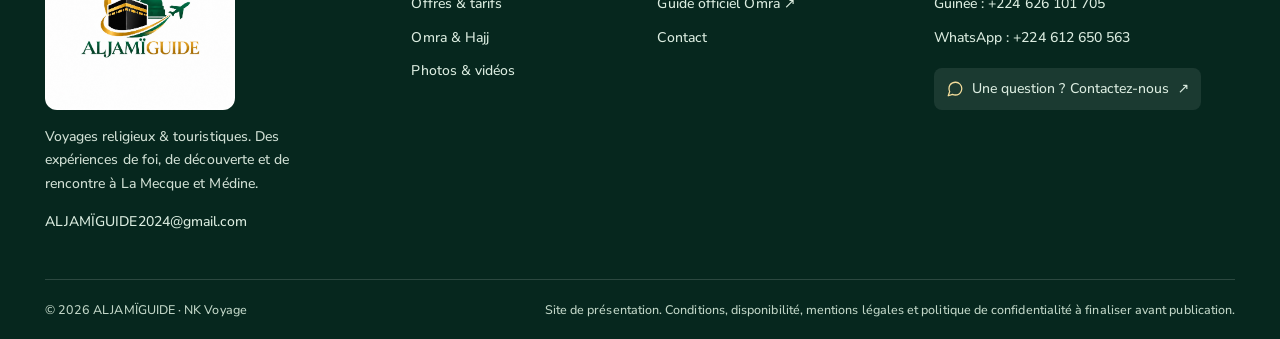
==== commit 03501f0b: "Intégrer le pixel Meta PageView avec consentement publicitaire" ====
--- a/a-propos.html
+++ b/a-propos.html
@@ -16,7 +16,7 @@
 <link crossorigin="" href="https://fonts.gstatic.com" rel="preconnect"/>
 <link href="https://fonts.googleapis.com/css2?family=Lora:wght@600;700;800&amp;family=Nunito+Sans:wght@400;500;600;700;800;900&amp;family=Playfair+Display:ital,wght@1,700&amp;display=swap" rel="stylesheet"/>
 <link href="styles.css?v=aljami-brand-20261122" rel="stylesheet"/>
-</head>
+<link rel="stylesheet" href="meta-pixel.css?v=20261122"><script defer src="meta-pixel.js?v=20261122"></script></head>
 <body class="about-page"><svg aria-hidden="true" class="svg-sprite" focusable="false" xmlns="http://www.w3.org/2000/svg"><symbol id="icon-plane" viewbox="0 0 24 24"><path d="M17.5 21 16 13l-7-3.5V3.5a1.5 1.5 0 0 0-3 0v6L1 12v3l5-1.5V20l-2 1v2l3.5-1 3.5 1v-2l-2-1v-6.5L16 17l1.5 4Z" transform="translate(3 -1) scale(.9)"></path></symbol><symbol id="icon-plane-simple" viewbox="0 0 24 24"><path d="m22 2-7 20-4-9-9-4Z"></path><path d="M22 2 11 13"></path></symbol><symbol id="icon-mail" viewbox="0 0 24 24"><rect height="16" rx="2" width="20" x="2" y="4"></rect><path d="m2 6 10 7 10-7"></path></symbol><symbol id="icon-phone" viewbox="0 0 24 24"><path d="M22 16.9V20a2 2 0 0 1-2.2 2 19 19 0 0 1-8.2-2.9 19 19 0 0 1-5.8-5.8A19 19 0 0 1 2.9 5 2 2 0 0 1 4.9 2H8a2 2 0 0 1 2 1.7l.5 3.1a2 2 0 0 1-.6 2.1L8.4 10a16 16 0 0 0 5.6 5.6l1.1-1.5a2 2 0 0 1 2.1-.6l3.1.5A2 2 0 0 1 22 16.9Z"></path></symbol><symbol id="icon-calendar" viewbox="0 0 24 24"><rect height="16" rx="2" width="18" x="3" y="5"></rect><path d="M16 3v4M8 3v4M3 10h18"></path></symbol><symbol id="icon-shield-check" viewbox="0 0 24 24"><path d="M12 22s8-4 8-10V5l-8-3-8 3v7c0 6 8 10 8 10Z"></path><path d="m9 12 2 2 4-4"></path></symbol><symbol id="icon-users" viewbox="0 0 24 24"><path d="M16 21v-2a4 4 0 0 0-4-4H6a4 4 0 0 0-4 4v2"></path><circle cx="9" cy="7" r="4"></circle><path d="M22 21v-2a4 4 0 0 0-3-3.87M16 3.13a4 4 0 0 1 0 7.75"></path></symbol><symbol id="icon-building" viewbox="0 0 24 24"><rect height="20" rx="2" width="16" x="4" y="2"></rect><path d="M9 22v-4h6v4M8 6h.01M16 6h.01M8 10h.01M16 10h.01M8 14h.01M16 14h.01"></path></symbol><symbol id="icon-message-circle" viewbox="0 0 24 24"><path d="M21 11.5a8.4 8.4 0 0 1-.9 3.8A8.5 8.5 0 0 1 12.5 20a8.4 8.4 0 0 1-3.8-.9L3 21l1.9-5.7a8.4 8.4 0 0 1-.9-3.8 8.5 8.5 0 0 1 4.7-7.6A8.4 8.4 0 0 1 12.5 3H13a8.5 8.5 0 0 1 8 8v.5Z"></path></symbol><symbol id="icon-map-pin" viewbox="0 0 24 24"><path d="M20 10c0 5-8 12-8 12S4 15 4 10a8 8 0 1 1 16 0Z"></path><circle cx="12" cy="10" r="2.7"></circle></symbol><symbol id="icon-arrow-up-right" viewbox="0 0 24 24"><path d="M7 17 17 7M7 7h10v10"></path></symbol><symbol id="icon-arrow-right" viewbox="0 0 24 24"><path d="M5 12h14m-7-7 7 7-7 7"></path></symbol><symbol id="icon-pause" viewBox="0 0 24 24"><path d="M9 5v14M15 5v14"></path></symbol><symbol id="icon-play" viewbox="0 0 24 24"><path d="m8 5 11 7-11 7Z"></path></symbol><symbol id="icon-compass" viewbox="0 0 24 24"><circle cx="12" cy="12" r="10"></circle><path d="m16.24 7.76-2.12 6.36-6.36 2.12 2.12-6.36 6.36-2.12Z"></path></symbol><symbol id="icon-book-open" viewbox="0 0 24 24"><path d="M12 7v14M3 18V4a2 2 0 0 1 2-2h4a3 3 0 0 1 3 3 3 3 0 0 1 3-3h4a2 2 0 0 1 2 2v14a2 2 0 0 1-2 2h-4a3 3 0 0 0-3 1 3 3 0 0 0-3-1H5a2 2 0 0 1-2-2Z"></path></symbol><symbol id="icon-rotate" viewbox="0 0 24 24"><path d="M3 12a9 9 0 0 1 15-6.7L21 8M21 3v5h-5M21 12a9 9 0 0 1-15 6.7L3 16m0 5v-5h5"></path></symbol><symbol id="icon-route" viewbox="0 0 24 24"><circle cx="6" cy="19" r="2"></circle><path d="M9 19h8a4 4 0 0 0 0-8H7a4 4 0 0 1 0-8h8"></path><path d="m13 1 3 2-3 2"></path></symbol><symbol id="icon-scissors" viewbox="0 0 24 24"><circle cx="6" cy="6" r="3"></circle><circle cx="6" cy="18" r="3"></circle><path d="m8.12 8.12 12.76 12.76M14.8 9.2 20.88 3.12M8.12 15.88 11 13"></path></symbol><symbol id="icon-moon-star" viewbox="0 0 24 24"><path d="M20.6 13A9 9 0 0 1 11 3.4 9 9 0 1 0 20.6 13Z"></path><path d="m17.5 2 .7 2.2L20.5 5l-2.3.8-.7 2.2-.8-2.2L14.5 5l2.2-.8Z"></path></symbol><symbol id="icon-bed" viewbox="0 0 24 24"><path d="M3 18v-7h18v7M3 18v3m18-3v3M3 13V6h18v7M3 10h18"></path><path d="M6 9h5m2 0h5"></path></symbol><symbol id="icon-utensils" viewbox="0 0 24 24"><path d="M4 2v7a3 3 0 0 0 6 0V2M7 2v20M20 22V2c-4 2-4 7-4 12h4"></path></symbol><symbol id="icon-droplet" viewbox="0 0 24 24"><path d="M12 22a8 8 0 0 0 8-8c0-5-8-12-8-12S4 9 4 14a8 8 0 0 0 8 8Z"></path></symbol><symbol id="icon-door-open" viewbox="0 0 24 24"><path d="M13 4.2 19 2v20l-6-2.2M13 2H5v20h8M13 4.2v15.6M16 12h.01"></path></symbol><symbol id="icon-check-circle" viewbox="0 0 24 24"><circle cx="12" cy="12" r="10"></circle><path d="m8 12 3 3 5-6"></path></symbol><symbol id="icon-landmark" viewbox="0 0 24 24"><path d="m3 10 9-6 9 6M4 10h16M6 10v9m4-9v9m4-9v9m4-9v9M3 22h18M4 19h16"></path></symbol><symbol id="icon-globe" viewbox="0 0 24 24"><circle cx="12" cy="12" r="10"></circle><path d="M2 12h20M12 2a15 15 0 0 1 0 20M12 2a15 15 0 0 0 0 20"></path></symbol><symbol id="icon-sparkles" viewbox="0 0 24 24"><path d="m12 3 1.7 5.3L19 10l-5.3 1.7L12 17l-1.7-5.3L5 10l5.3-1.7L12 3ZM19 16l.7 2.3L22 19l-2.3.7L19 22l-.7-2.3L16 19l2.3-.7L19 16Z"></path></symbol><symbol id="icon-sun" viewbox="0 0 24 24"><circle cx="12" cy="12" r="4"></circle><path d="M12 2v2M12 20v2m10-10h-2M4 12H2m17.07 7.07-1.42-1.42M6.35 6.35 4.93 4.93m14.14 0-1.42 1.42M6.35 17.65l-1.42 1.42"></path></symbol><symbol id="icon-coffee" viewbox="0 0 24 24"><path d="M4 9h13v7a5 5 0 0 1-5 5H9a5 5 0 0 1-5-5V9ZM17 11h2a3 3 0 0 1 0 6h-2M7 3v3m5-3v3"></path></symbol><symbol id="icon-heart" viewbox="0 0 24 24"><path d="M20.8 4.6a5.5 5.5 0 0 0-7.8 0L12 5.7l-1.1-1.1a5.5 5.5 0 0 0-7.8 7.8L12 21l8.8-8.6a5.5 5.5 0 0 0 0-7.8Z"></path></symbol></svg>
 <a class="skip-link" href="index.html#main">Aller au contenu</a>
 <div class="announcement">
--- a/styles.css
+++ b/styles.css
@@ -756,7 +756,7 @@
 /* Both logos grouped together: NK Voyage first, ALJAMÏGUIDE smaller. */
 .header-brands{display:flex;align-items:center;gap:12px;flex-shrink:0;}
 .header-brands .partner-brand{margin:0;}
-.header-brands .brand-primary .brand-logo{width:88px;height:68px;}
+.header-brands .brand-primary .brand-logo{width:102px;height:80px;}
 .header-brands .brand-endorsement{font-size:8px;line-height:1.4;white-space:normal;text-align:center;max-width:100px;margin-top:0;}
-@media(max-width:800px){.header-brands{gap:9px;}.header-brands .brand-primary .brand-logo{width:76px;height:60px;}.header-brands .brand-endorsement{max-width:88px;font-size:8px;}}
-@media(max-width:420px){.header-brands{gap:7px;}.header-brands .brand-primary .brand-logo{width:66px;height:52px;}.header-brands .brand-endorsement{max-width:76px;font-size:7px;}}
+@media(max-width:800px){.header-brands{gap:9px;}.header-brands .brand-primary .brand-logo{width:88px;height:70px;}.header-brands .brand-endorsement{max-width:88px;font-size:8px;}}
+@media(max-width:420px){.header-brands{gap:7px;}.header-brands .brand-primary .brand-logo{width:76px;height:60px;}.header-brands .brand-endorsement{max-width:76px;font-size:7px;}}
--- a/meta-pixel.css
+++ b/meta-pixel.css
@@ -0,0 +1 @@
+.advertising-consent{position:fixed;bottom:76px;left:20px;z-index:110;width:min(540px,calc(100% - 40px));padding:23px;background:#fff;color:#173f2d;border:1px solid #d6dfd7;border-radius:15px;box-shadow:0 12px 48px #032f2433;font-family:Arial,sans-serif;max-height:75dvh;overflow:auto;}.advertising-consent[hidden]{display:none}.advertising-consent h2{font:700 21px/1.3 Arial,sans-serif;margin:0 0 12px;color:#06452f;}.advertising-consent p{font:400 14px/1.7 Arial,sans-serif;margin:0 0 12px;color:#40574a;}.advertising-consent>a{font-size:14px;text-decoration:underline;text-underline-offset:3px;}.advertising-actions{display:flex;gap:12px;margin-top:20px;}.advertising-actions button{flex:1;min-height:44px;padding:10px 15px;border-radius:8px;border:1px solid #06452f;background:#fff;color:#06452f;font:600 15px/1.4 Arial,sans-serif;cursor:pointer;}.advertising-actions button:hover{background:#edf4ee;}.advertising-settings{position:fixed;bottom:14px;left:16px;z-index:100;padding:7px 10px;min-height:36px;border:1px solid #d6dfd7;border-radius:7px;background:#fff;color:#06452f;font:500 12px/1.4 Arial,sans-serif;box-shadow:0 2px 10px #032f241a;cursor:pointer;}.advertising-consent button:focus-visible,.advertising-consent a:focus-visible,.advertising-settings:focus-visible{outline:3px solid #b98c36;outline-offset:3px;}@media(max-width:520px){.advertising-consent{left:12px;width:calc(100% - 24px);bottom:78px;padding:19px;}}
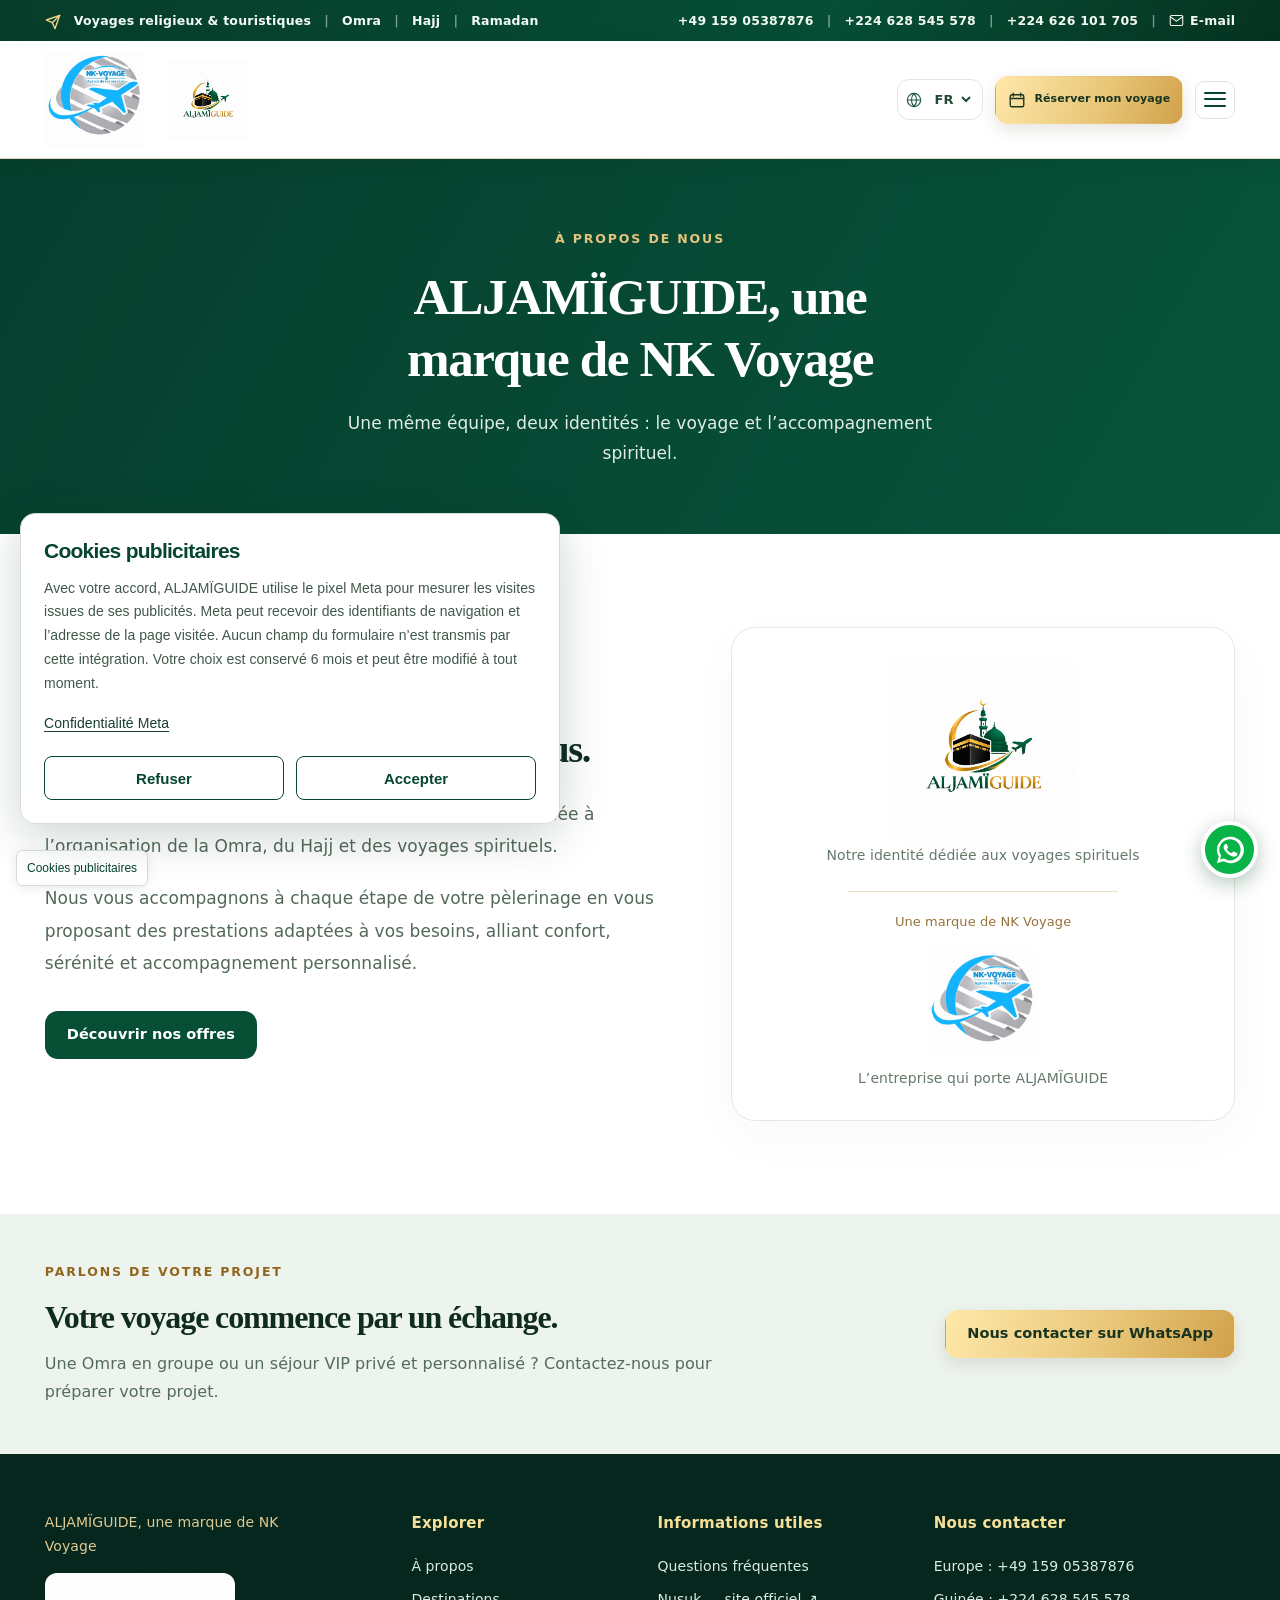
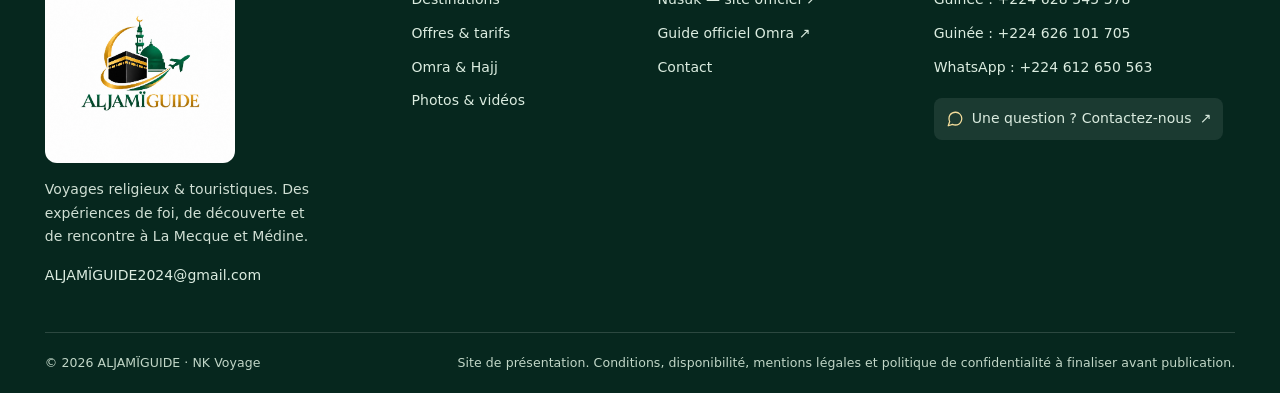
==== commit b34fd23c: "Renforcer les scripts, les liens et la confidentialité du formulaire" ====
--- a/a-propos.html
+++ b/a-propos.html
@@ -4,6 +4,8 @@
 <head>
 <meta name="robots" content="noindex, nofollow">
 <meta charset="utf-8"/>
+<meta http-equiv="Content-Security-Policy" content="default-src 'self'; base-uri 'none'; object-src 'none'; script-src 'self' https://connect.facebook.net; script-src-attr 'none'; style-src 'self' https://fonts.googleapis.com; font-src 'self' https://fonts.gstatic.com; img-src 'self' data: https://www.facebook.com https://www.facebook.net; media-src 'self'; connect-src 'self' https://www.facebook.com https://connect.facebook.net; frame-src https://www.facebook.com; form-action 'none'; upgrade-insecure-requests">
+<meta name="referrer" content="no-referrer">
 <meta content="width=device-width,initial-scale=1,viewport-fit=cover" name="viewport"/>
 <meta content="#06452f" name="theme-color"/>
 <meta content="ALJAMÏGUIDE : voyages religieux et touristiques, Omra, Ramadan et accompagnement à La Mecque et Médine. Découvrez les départs 2027 depuis l’Europe et Conakry." name="description"/>
@@ -46,8 +48,8 @@
 <section class="section about-story"><div class="container about-layout"><div class="about-copy"><span class="section-kicker" data-brand="storyKicker">VOTRE VOYAGE SPIRITUEL</span><h2 data-brand="storyTitle">Un pèlerinage pensé autour de vous.</h2><p data-brand="aboutP1">ALJAMÏGUIDE est la branche spécialisée de NK Voyage, dédiée à l’organisation de la Omra, du Hajj et des voyages spirituels.</p><p data-brand="aboutP2">Nous vous accompagnons à chaque étape de votre pèlerinage en vous proposant des prestations adaptées à vos besoins, alliant confort, sérénité et accompagnement personnalisé.</p><a class="btn btn-green" href="index.html#offres" data-brand="aboutOffers">Découvrir nos offres</a></div><aside class="about-identities" aria-label="ALJAMÏGUIDE et NK Voyage"><div class="identity-main"><img src="assets/aljamiguide-logo.jpg" alt="ALJAMÏGUIDE — Votre voyage spirituel" width="1254" height="1254"/><span data-brand="identityAl">Notre identité dédiée aux voyages spirituels</span></div><div class="identity-relation" data-brand="brandBy">Une marque de NK Voyage</div><div class="identity-parent"><img src="assets/nk-voyage-logo.jpg" alt="NK Voyage — Agence de vos services" width="1277" height="1232"/><span data-brand="identityNk">L’entreprise qui porte ALJAMÏGUIDE</span></div></aside></div></section>
 <section class="about-contact"><div class="container"><div><span class="section-kicker" data-brand="contactKicker">PARLONS DE VOTRE PROJET</span><h2 data-brand="aboutContactTitle">Votre voyage commence par un échange.</h2><p data-brand="aboutContactText">Une Omra en groupe ou un séjour VIP privé et personnalisé ? Contactez-nous pour préparer votre projet.</p></div><a class="btn btn-gold" href="https://wa.me/224612650563?text=Bonjour%20ALJAM%C3%8FGUIDE%2C%20je%20souhaite%20des%20informations%20sur%20vos%20voyages." target="_blank" rel="noopener noreferrer" data-brand="aboutWhatsapp">Nous contacter sur WhatsApp</a></div></section>
 </main>
-<footer class="footer"><div class="container footer-top"><div class="footer-about"><p class="footer-endorsement" data-brand="footerBy">ALJAMÏGUIDE, une marque de NK Voyage</p><a class="footer-brand" href="index.html#accueil"><img class="footer-logo" src="assets/aljamiguide-logo.jpg" alt="ALJAMÏGUIDE — Votre voyage spirituel" width="1254" height="1254" loading="lazy"/></a><p data-brand="footerText">Voyages religieux &amp; touristiques. Des expériences de foi, de découverte et de rencontre à La Mecque et Médine.</p><a href="mailto:ALJAMÏGUIDE2024@gmail.com">ALJAMÏGUIDE2024@gmail.com</a></div><div><h4 data-brand="footerNav">Explorer</h4><a data-brand="navAbout" href="a-propos.html">À propos</a><a data-brand="navDest" href="index.html#destinations">Destinations</a><a data-brand="navOffers" href="index.html#offres">Offres &amp; tarifs</a><a data-brand="navGuide" href="guide-omra-hajj.html">Omra &amp; Hajj</a><a data-brand="navGallery" href="index.html#galerie">Photos &amp; vidéos</a></div><div><h4 data-brand="footerUseful">Informations utiles</h4><a data-brand="faqKicker" href="index.html#questions">Questions fréquentes</a><a href="https://www.nusuk.sa/" rel="noopener" target="_blank">Nusuk — site officiel ↗</a><a href="https://umrah.nusuk.sa/Journey" rel="noopener" target="_blank">Guide officiel Omra ↗</a><a data-brand="navContact" href="index.html#contact">Contact</a></div><div class="footer-contact"><h4 data-brand="footerContact">Nous contacter</h4><a href="tel:+4915905387876">Europe : +49 159 05387876</a><a href="tel:+224628545578">Guinée : +224 628 545 578</a><a href="tel:+224626101705">Guinée : +224 626 101 705</a><a href="https://wa.me/224612650563" rel="noopener" target="_blank">WhatsApp : +224 612 650 563</a><a class="social-link" href="index.html#contact"><svg aria-hidden="true" class="ui-icon"><use href="#icon-message-circle"></use></svg> <span data-brand="footerQuestions">Une question ? Contactez-nous</span> ↗</a></div></div><div class="container footer-bottom"><span>© <span id="year">2026</span> ALJAMÏGUIDE · NK Voyage</span><span data-brand="footerLegal">Site de présentation. Conditions, disponibilité, mentions légales et politique de confidentialité à finaliser avant publication.</span></div></footer>
-<a aria-label="Contacter ALJAMÏGUIDE sur WhatsApp" class="floating-whatsapp" href="https://wa.me/224612650563?text=Bonjour%20ALJAM%C3%8FGUIDE%2C%20je%20souhaite%20des%20renseignements%20sur%20vos%20voyages." rel="noopener" target="_blank"><svg aria-hidden="true" viewbox="0 0 32 32"><path d="M16 2.8a13 13 0 0 0-11.2 19.6L3 29l6.8-1.8A13.2 13.2 0 1 0 16 2.8Zm0 23.6a10.5 10.5 0 0 1-5.5-1.6l-.4-.2-4 1 1.1-3.9-.3-.4A10.6 10.6 0 1 1 16 26.4Zm5.8-7.9c-.3-.2-1.9-.9-2.2-1-.3-.1-.5-.2-.7.2-.2.3-.8 1-1 1.2-.2.2-.4.2-.7.1-.3-.2-1.3-.5-2.5-1.5-.9-.8-1.5-1.8-1.7-2.1-.2-.3 0-.5.2-.7l.5-.6.3-.5c.1-.2.1-.4 0-.6l-1-2.4c-.2-.5-.5-.5-.7-.5h-.6c-.2 0-.6.1-.9.4s-1.2 1.1-1.2 2.7 1.2 3.1 1.3 3.3c.2.2 2.4 3.7 5.9 5.2.8.4 1.5.6 2 .8.8.2 1.5.2 2.1.1.6-.1 1.9-.8 2.2-1.6.3-.7.3-1.4.2-1.6-.1-.2-.3-.3-.6-.5Z" fill="currentColor"></path></svg><span class="wa-tip">WhatsApp</span></a>
+<footer class="footer"><div class="container footer-top"><div class="footer-about"><p class="footer-endorsement" data-brand="footerBy">ALJAMÏGUIDE, une marque de NK Voyage</p><a class="footer-brand" href="index.html#accueil"><img class="footer-logo" src="assets/aljamiguide-logo.jpg" alt="ALJAMÏGUIDE — Votre voyage spirituel" width="1254" height="1254" loading="lazy"/></a><p data-brand="footerText">Voyages religieux &amp; touristiques. Des expériences de foi, de découverte et de rencontre à La Mecque et Médine.</p><a href="mailto:ALJAMÏGUIDE2024@gmail.com">ALJAMÏGUIDE2024@gmail.com</a></div><div><h4 data-brand="footerNav">Explorer</h4><a data-brand="navAbout" href="a-propos.html">À propos</a><a data-brand="navDest" href="index.html#destinations">Destinations</a><a data-brand="navOffers" href="index.html#offres">Offres &amp; tarifs</a><a data-brand="navGuide" href="guide-omra-hajj.html">Omra &amp; Hajj</a><a data-brand="navGallery" href="index.html#galerie">Photos &amp; vidéos</a></div><div><h4 data-brand="footerUseful">Informations utiles</h4><a data-brand="faqKicker" href="index.html#questions">Questions fréquentes</a><a href="https://www.nusuk.sa/" rel="noopener noreferrer" target="_blank">Nusuk — site officiel ↗</a><a href="https://umrah.nusuk.sa/Journey" rel="noopener noreferrer" target="_blank">Guide officiel Omra ↗</a><a data-brand="navContact" href="index.html#contact">Contact</a></div><div class="footer-contact"><h4 data-brand="footerContact">Nous contacter</h4><a href="tel:+4915905387876">Europe : +49 159 05387876</a><a href="tel:+224628545578">Guinée : +224 628 545 578</a><a href="tel:+224626101705">Guinée : +224 626 101 705</a><a href="https://wa.me/224612650563" rel="noopener noreferrer" target="_blank">WhatsApp : +224 612 650 563</a><a class="social-link" href="index.html#contact"><svg aria-hidden="true" class="ui-icon"><use href="#icon-message-circle"></use></svg> <span data-brand="footerQuestions">Une question ? Contactez-nous</span> ↗</a></div></div><div class="container footer-bottom"><span>© <span id="year">2026</span> ALJAMÏGUIDE · NK Voyage</span><span data-brand="footerLegal">Site de présentation. Conditions, disponibilité, mentions légales et politique de confidentialité à finaliser avant publication.</span></div></footer>
+<a aria-label="Contacter ALJAMÏGUIDE sur WhatsApp" class="floating-whatsapp" href="https://wa.me/224612650563?text=Bonjour%20ALJAM%C3%8FGUIDE%2C%20je%20souhaite%20des%20renseignements%20sur%20vos%20voyages." rel="noopener noreferrer" target="_blank"><svg aria-hidden="true" viewbox="0 0 32 32"><path d="M16 2.8a13 13 0 0 0-11.2 19.6L3 29l6.8-1.8A13.2 13.2 0 1 0 16 2.8Zm0 23.6a10.5 10.5 0 0 1-5.5-1.6l-.4-.2-4 1 1.1-3.9-.3-.4A10.6 10.6 0 1 1 16 26.4Zm5.8-7.9c-.3-.2-1.9-.9-2.2-1-.3-.1-.5-.2-.7.2-.2.3-.8 1-1 1.2-.2.2-.4.2-.7.1-.3-.2-1.3-.5-2.5-1.5-.9-.8-1.5-1.8-1.7-2.1-.2-.3 0-.5.2-.7l.5-.6.3-.5c.1-.2.1-.4 0-.6l-1-2.4c-.2-.5-.5-.5-.7-.5h-.6c-.2 0-.6.1-.9.4s-1.2 1.1-1.2 2.7 1.2 3.1 1.3 3.3c.2.2 2.4 3.7 5.9 5.2.8.4 1.5.6 2 .8.8.2 1.5.2 2.1.1.6-.1 1.9-.8 2.2-1.6.3-.7.3-1.4.2-1.6-.1-.2-.3-.3-.6-.5Z" fill="currentColor"></path></svg><span class="wa-tip">WhatsApp</span></a>
 
 
 <script defer="" src="rituels.js?v=aljami-brand-20261122"></script>
